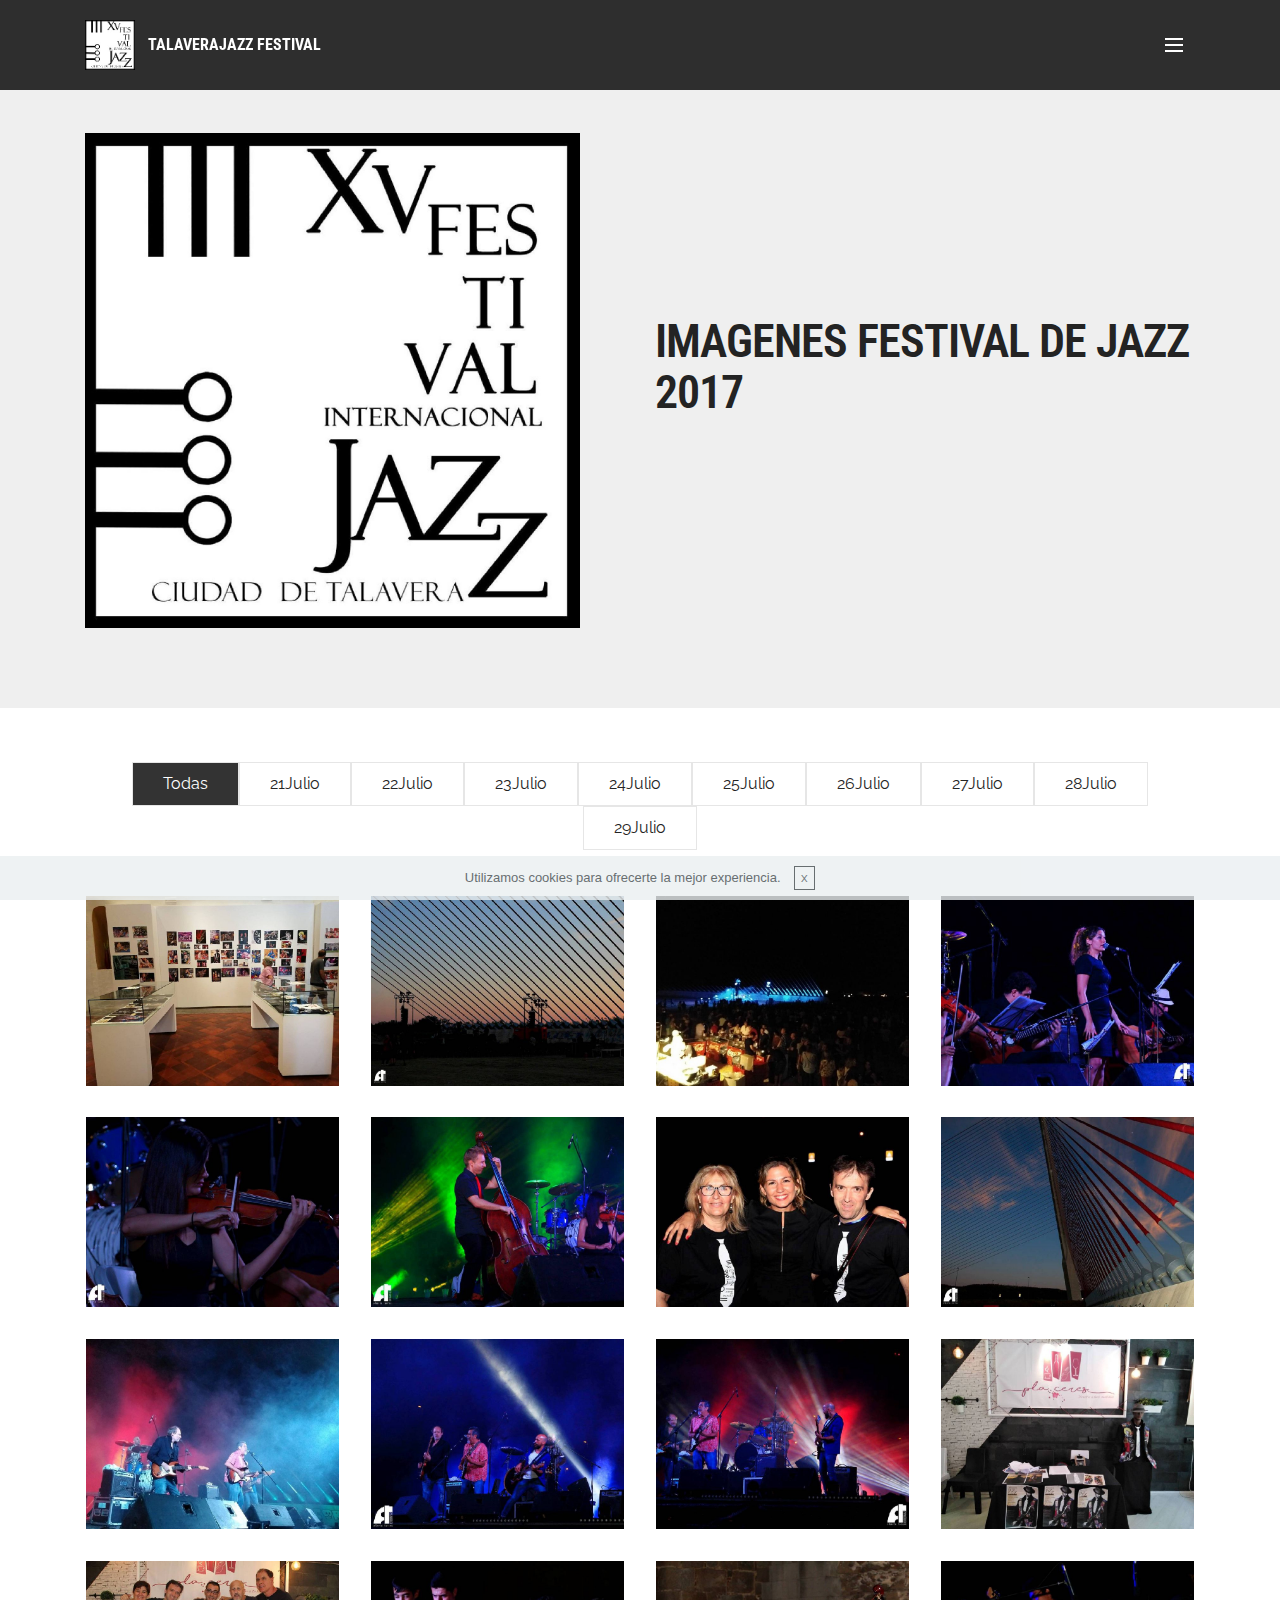
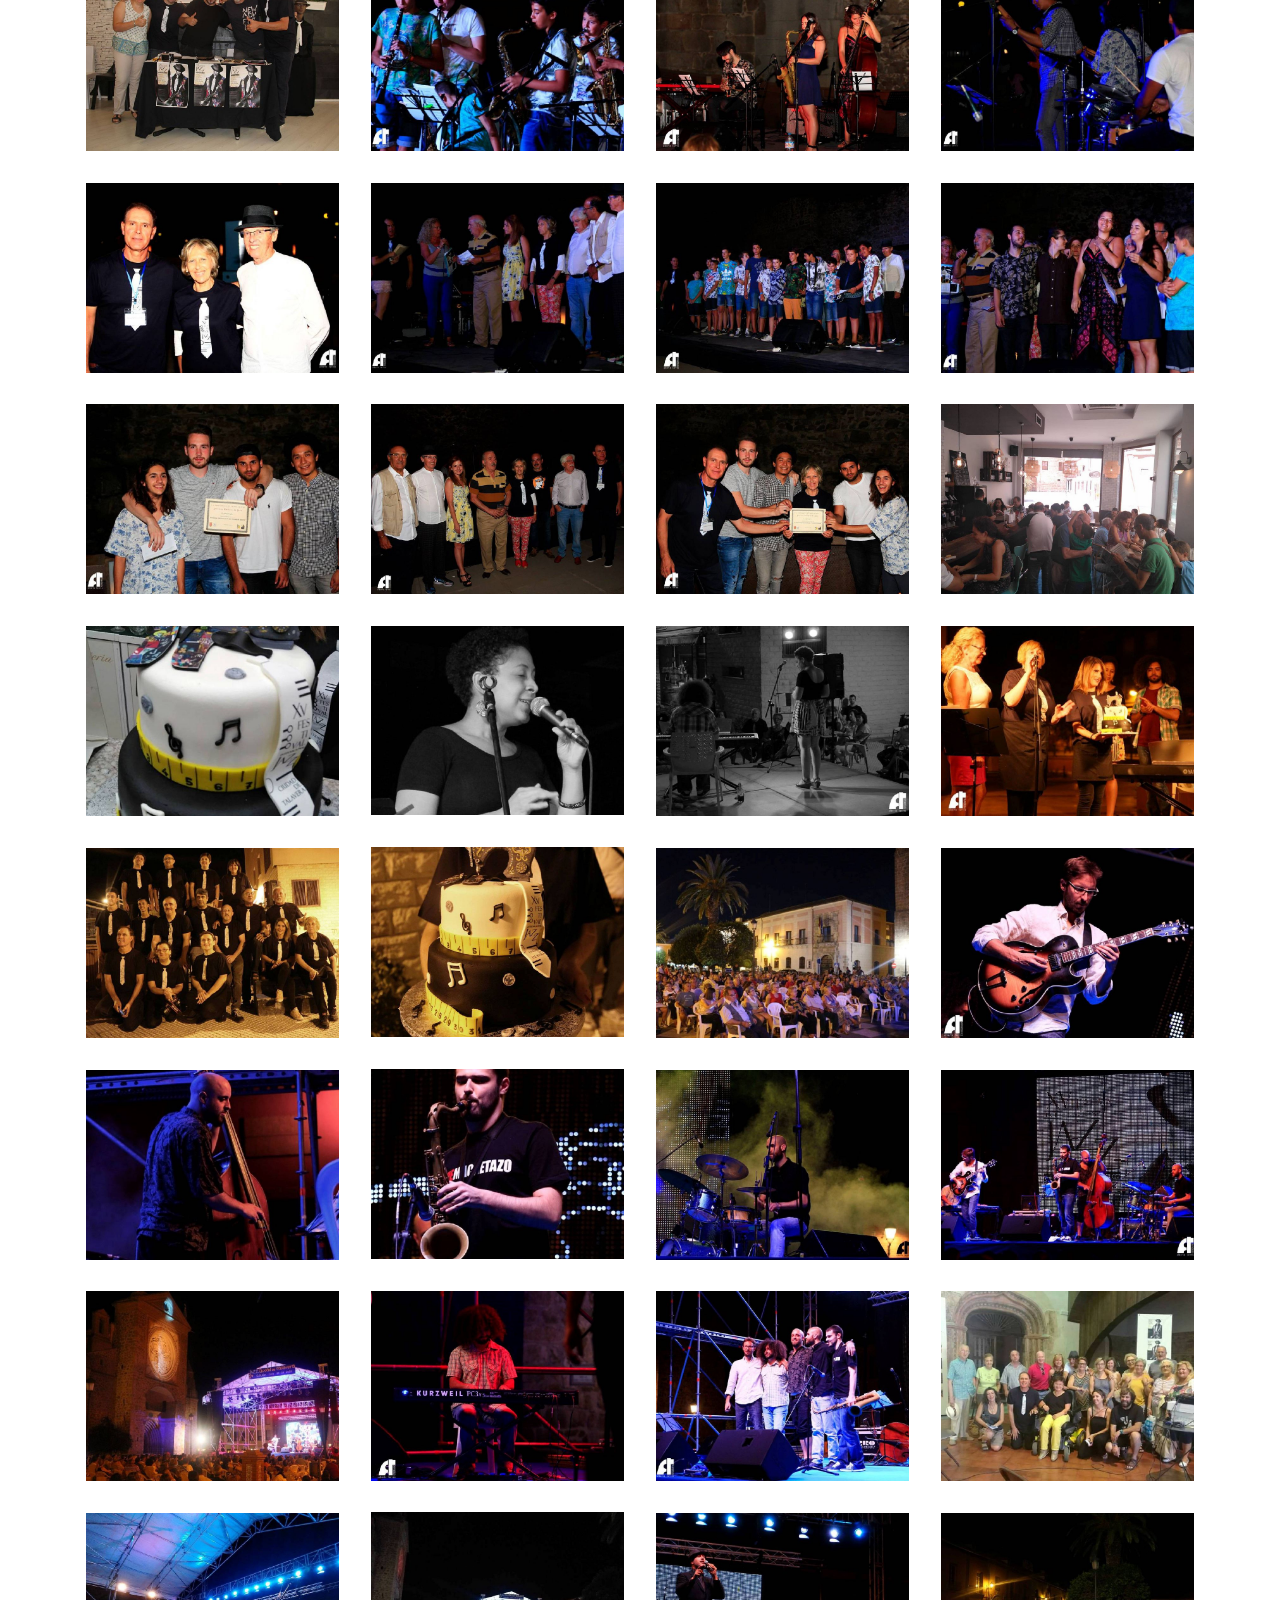
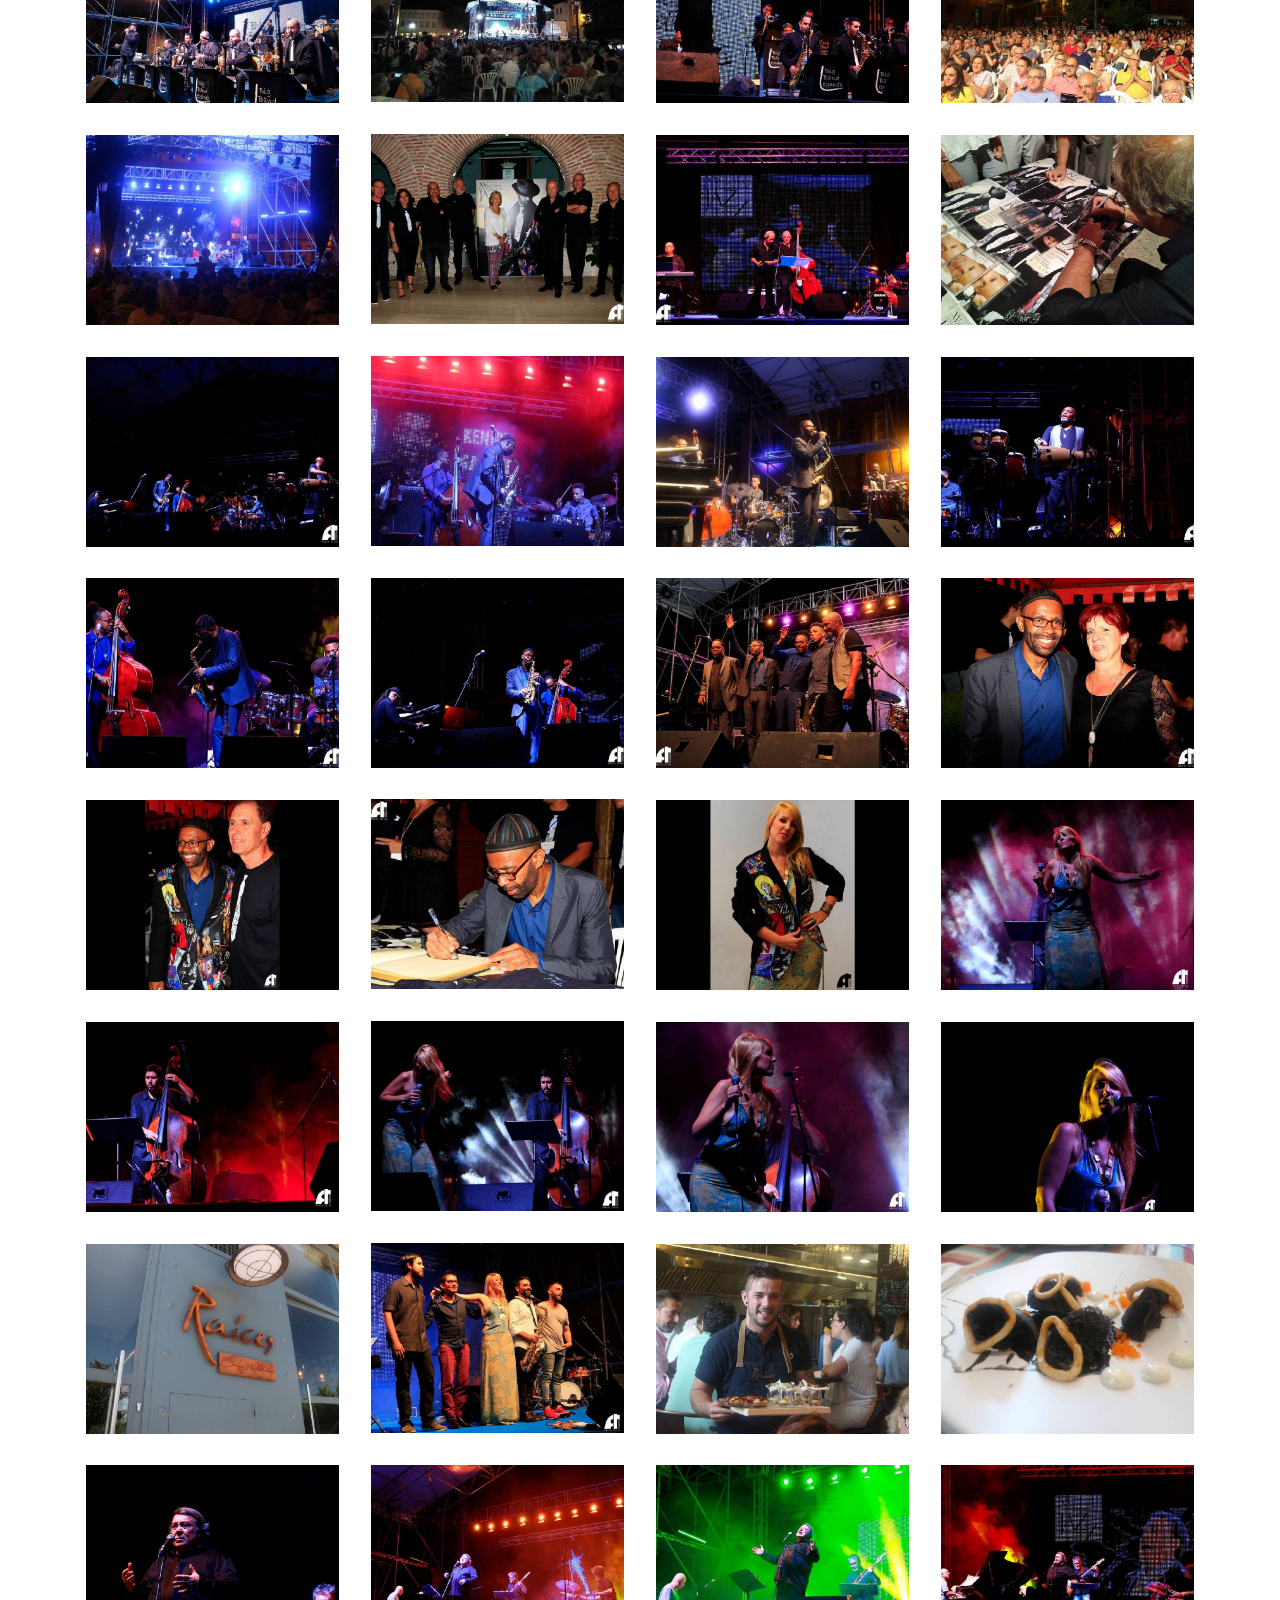
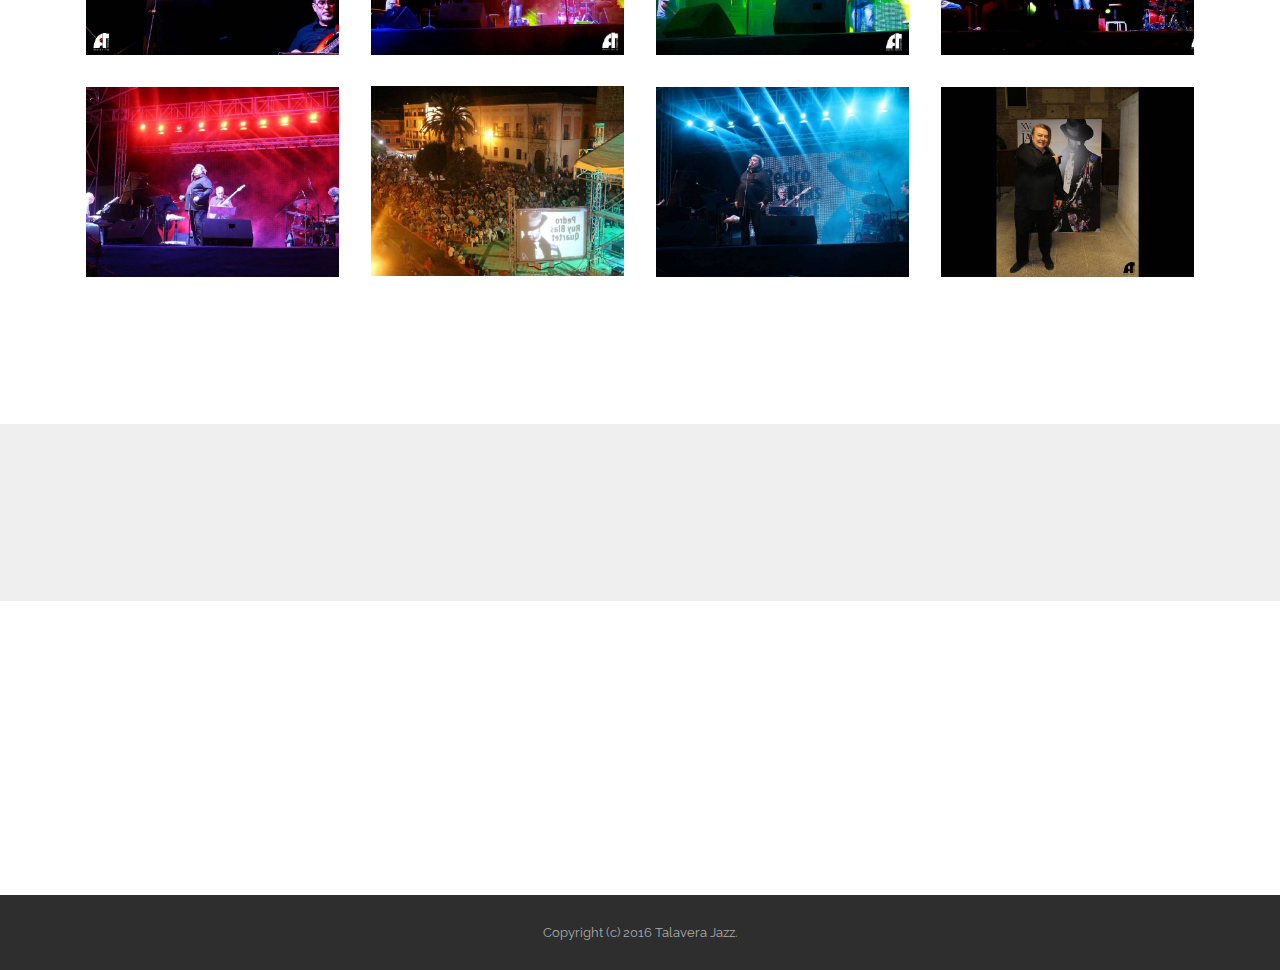
==== imagenes.html @ c3b04961 "create github pages" ====
<!DOCTYPE html>
<html >
<head>
  <!-- Site made with Mobirise Website Builder v4.5.2, https://mobirise.com -->
  <meta charset="UTF-8">
  <meta http-equiv="X-UA-Compatible" content="IE=edge">
  <meta name="generator" content="Mobirise v4.5.2, mobirise.com">
  <meta name="viewport" content="width=device-width, initial-scale=1, minimum-scale=1">
  <link rel="shortcut icon" href="assets/images/logo-1-128x128.jpg" type="image/x-icon">
  <meta name="description" content="Imagenes XV Festival Jazz Ciudad de Talavera edición 2017">
  <title>Imagenes XV Festival Jazz Ciudad de Talavera</title>
  <link rel="stylesheet" href="https://fonts.googleapis.com/css?family=Montserrat:400,700">
  <link rel="stylesheet" href="https://fonts.googleapis.com/css?family=Raleway:100,100i,200,200i,300,300i,400,400i,500,500i,600,600i,700,700i,800,800i,900,900i">
  <link rel="stylesheet" href="assets/bootstrap-material-design-font/css/material.css">
  <link rel="stylesheet" href="https://fonts.googleapis.com/css?family=Lora:400,700,400italic,700italic&subset=latin">
  <link rel="stylesheet" href="assets/et-line-font-plugin/style.css">
  <link rel="stylesheet" href="assets/tether/tether.min.css">
  <link rel="stylesheet" href="assets/bootstrap/css/bootstrap.min.css">
  <link rel="stylesheet" href="assets/socicon/css/styles.css">
  <link rel="stylesheet" href="assets/dropdown/css/style.css">
  <link rel="stylesheet" href="assets/animate.css/animate.min.css">
  <link rel="stylesheet" href="assets/theme/css/style.css">
  <link rel="stylesheet" href="assets/mobirise-gallery/style.css">
  <link rel="stylesheet" href="assets/mobirise/css/mbr-additional.css" type="text/css">
  
  
  
</head>
<body>

<!-- Google Analytics -->
<script>
  (function(i,s,o,g,r,a,m){i['GoogleAnalyticsObject']=r;i[r]=i[r]||function(){
  (i[r].q=i[r].q||[]).push(arguments)},i[r].l=1*new Date();a=s.createElement(o),
  m=s.getElementsByTagName(o)[0];a.async=1;a.src=g;m.parentNode.insertBefore(a,m)
  })(window,document,'script','https://www.google-analytics.com/analytics.js','ga');

  ga('create', 'UA-103065297-1', 'auto');
  ga('send', 'pageview');

</script>
<!-- /Google Analytics -->


<section id="menu-30" data-rv-view="1049">

    <nav class="navbar navbar-dropdown transparent navbar-fixed-top bg-color">
        <div class="container">

            <div class="mbr-table">
                <div class="mbr-table-cell">

                    <div class="navbar-brand">
                        <a href="https://talaverajazz.github.io/talaverajazzfestival/" class="navbar-logo"><img src="assets/images/logo-1-128x128.jpg" alt="Mobirise"></a>
                        <a class="navbar-caption" href="https://talaverajazz.github.io/xvfestival/">TALAVERAJAZZ FESTIVAL</a>
                    </div>

                </div>
                <div class="mbr-table-cell">

                    <button class="navbar-toggler pull-xs-right" type="button" data-toggle="collapse" data-target="#exCollapsingNavbar">
                        <div class="hamburger-icon"></div>
                    </button>

                    <ul class="nav-dropdown collapse pull-xs-right nav navbar-nav navbar-toggleable-xl" id="exCollapsingNavbar"><li class="nav-item"><a class="nav-link link" href="index.html#header3-1m" aria-expanded="false">INAUGURACIÓN</a></li><li class="nav-item"><a class="nav-link link" href="index.html#msg-box5-53" aria-expanded="false">V CERTAMEN JOVENES</a></li><li class="nav-item"><a class="nav-link link" href="index.html#header3-1f" aria-expanded="false">PLAZA DEL PAN</a></li><li class="nav-item"><a class="nav-link link" href="index.html#header3-1t" aria-expanded="false">JAZZ EN LA MAÑANA</a></li><li class="nav-item"><a class="nav-link link" href="index.html#header3-1p" aria-expanded="false">JAZZ DE MEDIANOCHE</a></li><li class="nav-item"><a class="nav-link link" href="index.html#testimonials2-3u" aria-expanded="false">CERTAMEN FOTOGRAFÍAS</a></li><li class="nav-item"><a class="nav-link link" href="index.html#social-buttons2-4r" aria-expanded="false">SIGUENOS</a></li><li class="nav-item"><a class="nav-link link" href="imagenes.html" aria-expanded="false">IMAGENES</a></li><li class="nav-item"><a class="nav-link link" href="index.html#msg-box3-16" aria-expanded="false"></a></li></ul>
                    <button hidden="" class="navbar-toggler navbar-close" type="button" data-toggle="collapse" data-target="#exCollapsingNavbar">
                        <div class="close-icon"></div>
                    </button>

                </div>
            </div>

        </div>
    </nav>

</section>

<section class="engine"><a href="https://mobirise.co">Mobirise</a></section><section class="mbr-info mbr-section mbr-section-md-padding mbr-after-navbar" id="msg-box2-3s" data-rv-view="1043" style="background-color: rgb(46, 46, 46); padding-top: 90px; padding-bottom: 0px;">

    
    <div class="container">
        <div class="row">

            

            <div class="mbr-table-md-up">
              <div class="mbr-table-cell mbr-right-padding-md-up col-md-8 text-xs-center text-md-left">
                  
                  
              </div>
              <div class="mbr-table-cell col-md-4">
                  
              </div>
            </div>

        </div>
    </div>
</section>

<section class="mbr-section" id="msg-box5-3r" data-rv-view="1046" style="background-color: rgb(239, 239, 239); padding-top: 40px; padding-bottom: 80px;">

    
    <div class="container">
        <div class="row">
            <div class="mbr-table-md-up">

              <div class="mbr-table-cell mbr-right-padding-md-up mbr-valign-top col-md-7 image-size" style="width: 50%;">
                  <div class="mbr-figure"><img src="assets/images/logo-1400x1400.jpg"></div>
              </div>

              


              <div class="mbr-table-cell col-md-5 text-xs-center text-md-left content-size">
                  <h3 class="mbr-section-title display-2">IMAGENES FESTIVAL DE JAZZ 2017</h3>
                  

                  
              </div>


              

            </div>
        </div>
    </div>

</section>

<section class="mbr-gallery mbr-section mbr-section-nopadding mbr-slider-carousel" data-filter="true" id="gallery2-3o" data-rv-view="1051" style="background-color: rgb(255, 255, 255); padding-top: 1.5rem; padding-bottom: 1.5rem;">
    <!-- Filter -->
    <div class="mbr-gallery-filter container gallery-filter-active">
        <ul>
            <li class="mbr-gallery-filter-all active">Todas</li>
        </ul>
    </div>

    <!-- Gallery -->
    <div class="mbr-gallery-row container">
        <div class=" mbr-gallery-layout-default">
            <div>
                <div>
                    <div class="mbr-gallery-item mbr-gallery-item__mobirise3 mbr-gallery-item--p1" data-video-url="false" data-tags="21Julio">
                        <div href="#lb-gallery2-3o" data-slide-to="0" data-toggle="modal">
                            
                            

                            <img src="assets/images/21-2-2000x1500-800x600.jpg">
                            
                            <span class="icon-focus"></span>
                            
                        </div>
                    </div><div class="mbr-gallery-item mbr-gallery-item__mobirise3 mbr-gallery-item--p1" data-video-url="false" data-tags="21Julio">
                        <div href="#lb-gallery2-3o" data-slide-to="1" data-toggle="modal">
                            
                            

                            <img src="assets/images/21-3-2000x1500-800x600.jpg">
                            
                            <span class="icon-focus"></span>
                            
                        </div>
                    </div><div class="mbr-gallery-item mbr-gallery-item__mobirise3 mbr-gallery-item--p1" data-video-url="false" data-tags="21Julio">
                        <div href="#lb-gallery2-3o" data-slide-to="2" data-toggle="modal">
                            
                            

                            <img src="assets/images/21-1-2000x1500-800x600.jpg">
                            
                            <span class="icon-focus"></span>
                            
                        </div>
                    </div><div class="mbr-gallery-item mbr-gallery-item__mobirise3 mbr-gallery-item--p1" data-video-url="false" data-tags="21Julio">
                        <div href="#lb-gallery2-3o" data-slide-to="3" data-toggle="modal">
                            
                            

                            <img src="assets/images/21-4-2000x1500-800x600.jpg">
                            
                            <span class="icon-focus"></span>
                            
                        </div>
                    </div><div class="mbr-gallery-item mbr-gallery-item__mobirise3 mbr-gallery-item--p1" data-video-url="false" data-tags="21Julio">
                        <div href="#lb-gallery2-3o" data-slide-to="4" data-toggle="modal">
                            
                            

                            <img src="assets/images/21-5-2000x1500-800x600.jpg">
                            
                            <span class="icon-focus"></span>
                            
                        </div>
                    </div><div class="mbr-gallery-item mbr-gallery-item__mobirise3 mbr-gallery-item--p1" data-video-url="false" data-tags="21Julio">
                        <div href="#lb-gallery2-3o" data-slide-to="5" data-toggle="modal">
                            
                            

                            <img src="assets/images/21-6-2000x1500-800x600.jpg">
                            
                            <span class="icon-focus"></span>
                            
                        </div>
                    </div><div class="mbr-gallery-item mbr-gallery-item__mobirise3 mbr-gallery-item--p1" data-video-url="false" data-tags="21Julio">
                        <div href="#lb-gallery2-3o" data-slide-to="6" data-toggle="modal">
                            
                            

                            <img src="assets/images/21-7-2000x1500-800x600.jpg">
                            
                            <span class="icon-focus"></span>
                            
                        </div>
                    </div><div class="mbr-gallery-item mbr-gallery-item__mobirise3 mbr-gallery-item--p1" data-video-url="false" data-tags="21Julio">
                        <div href="#lb-gallery2-3o" data-slide-to="7" data-toggle="modal">
                            
                            

                            <img src="assets/images/21-8-2000x1500-800x600.jpg">
                            
                            <span class="icon-focus"></span>
                            
                        </div>
                    </div><div class="mbr-gallery-item mbr-gallery-item__mobirise3 mbr-gallery-item--p1" data-video-url="false" data-tags="21Julio">
                        <div href="#lb-gallery2-3o" data-slide-to="8" data-toggle="modal">
                            
                            

                            <img src="assets/images/21-9-2000x1500-800x600.jpg">
                            
                            <span class="icon-focus"></span>
                            
                        </div>
                    </div><div class="mbr-gallery-item mbr-gallery-item__mobirise3 mbr-gallery-item--p1" data-video-url="false" data-tags="21Julio">
                        <div href="#lb-gallery2-3o" data-slide-to="9" data-toggle="modal">
                            
                            

                            <img src="assets/images/21-10-2000x1500-800x600.jpg">
                            
                            <span class="icon-focus"></span>
                            
                        </div>
                    </div><div class="mbr-gallery-item mbr-gallery-item__mobirise3 mbr-gallery-item--p1" data-video-url="false" data-tags="21Julio">
                        <div href="#lb-gallery2-3o" data-slide-to="10" data-toggle="modal">
                            
                            

                            <img src="assets/images/21-11-2000x1500-800x600.jpg">
                            
                            <span class="icon-focus"></span>
                            
                        </div>
                    </div><div class="mbr-gallery-item mbr-gallery-item__mobirise3 mbr-gallery-item--p1" data-video-url="false" data-tags="22Julio">
                        <div href="#lb-gallery2-3o" data-slide-to="11" data-toggle="modal">
                            
                            

                            <img src="assets/images/22-2000x1500-800x600.jpg">
                            
                            <span class="icon-focus"></span>
                            
                        </div>
                    </div><div class="mbr-gallery-item mbr-gallery-item__mobirise3 mbr-gallery-item--p1" data-video-url="false" data-tags="22Julio">
                        <div href="#lb-gallery2-3o" data-slide-to="12" data-toggle="modal">
                            
                            

                            <img src="assets/images/22-1-2000x1500-800x600.jpg">
                            
                            <span class="icon-focus"></span>
                            
                        </div>
                    </div><div class="mbr-gallery-item mbr-gallery-item__mobirise3 mbr-gallery-item--p1" data-video-url="false" data-tags="22Julio">
                        <div href="#lb-gallery2-3o" data-slide-to="13" data-toggle="modal">
                            
                            

                            <img src="assets/images/22-2-2000x1500-800x600.jpg">
                            
                            <span class="icon-focus"></span>
                            
                        </div>
                    </div><div class="mbr-gallery-item mbr-gallery-item__mobirise3 mbr-gallery-item--p1" data-video-url="false" data-tags="22Julio">
                        <div href="#lb-gallery2-3o" data-slide-to="14" data-toggle="modal">
                            
                            

                            <img src="assets/images/22-3-2000x1500-800x600.jpg">
                            
                            <span class="icon-focus"></span>
                            
                        </div>
                    </div><div class="mbr-gallery-item mbr-gallery-item__mobirise3 mbr-gallery-item--p1" data-video-url="false" data-tags="22Julio">
                        <div href="#lb-gallery2-3o" data-slide-to="15" data-toggle="modal">
                            
                            

                            <img src="assets/images/22-4-2000x1500-800x600.jpg">
                            
                            <span class="icon-focus"></span>
                            
                        </div>
                    </div><div class="mbr-gallery-item mbr-gallery-item__mobirise3 mbr-gallery-item--p1" data-video-url="false" data-tags="22Julio">
                        <div href="#lb-gallery2-3o" data-slide-to="16" data-toggle="modal">
                            
                            

                            <img src="assets/images/22-5-2000x1500-800x600.jpg">
                            
                            <span class="icon-focus"></span>
                            
                        </div>
                    </div><div class="mbr-gallery-item mbr-gallery-item__mobirise3 mbr-gallery-item--p1" data-video-url="false" data-tags="22Julio">
                        <div href="#lb-gallery2-3o" data-slide-to="17" data-toggle="modal">
                            
                            

                            <img src="assets/images/22-6-2000x1500-800x600.jpg">
                            
                            <span class="icon-focus"></span>
                            
                        </div>
                    </div><div class="mbr-gallery-item mbr-gallery-item__mobirise3 mbr-gallery-item--p1" data-video-url="false" data-tags="22Julio">
                        <div href="#lb-gallery2-3o" data-slide-to="18" data-toggle="modal">
                            
                            

                            <img src="assets/images/22-7-2000x1500-800x600.jpg">
                            
                            <span class="icon-focus"></span>
                            
                        </div>
                    </div><div class="mbr-gallery-item mbr-gallery-item__mobirise3 mbr-gallery-item--p1" data-video-url="false" data-tags="22Julio">
                        <div href="#lb-gallery2-3o" data-slide-to="19" data-toggle="modal">
                            
                            

                            <img src="assets/images/22-8-2000x1500-800x600.jpg">
                            
                            <span class="icon-focus"></span>
                            
                        </div>
                    </div><div class="mbr-gallery-item mbr-gallery-item__mobirise3 mbr-gallery-item--p1" data-video-url="false" data-tags="22Julio">
                        <div href="#lb-gallery2-3o" data-slide-to="20" data-toggle="modal">
                            
                            

                            <img src="assets/images/22-9-2000x1500-800x600.jpg">
                            
                            <span class="icon-focus"></span>
                            
                        </div>
                    </div><div class="mbr-gallery-item mbr-gallery-item__mobirise3 mbr-gallery-item--p1" data-video-url="false" data-tags="22Julio">
                        <div href="#lb-gallery2-3o" data-slide-to="21" data-toggle="modal">
                            
                            

                            <img src="assets/images/22-10-2000x1500-800x600.jpg">
                            
                            <span class="icon-focus"></span>
                            
                        </div>
                    </div><div class="mbr-gallery-item mbr-gallery-item__mobirise3 mbr-gallery-item--p1" data-video-url="false" data-tags="22Julio">
                        <div href="#lb-gallery2-3o" data-slide-to="22" data-toggle="modal">
                            
                            

                            <img src="assets/images/22-11-2000x1500-800x600.jpg">
                            
                            <span class="icon-focus"></span>
                            
                        </div>
                    </div><div class="mbr-gallery-item mbr-gallery-item__mobirise3 mbr-gallery-item--p1" data-video-url="false" data-tags="23Julio">
                        <div href="#lb-gallery2-3o" data-slide-to="23" data-toggle="modal">
                            
                            

                            <img src="assets/images/23-2000x1500-800x600.jpg">
                            
                            <span class="icon-focus"></span>
                            
                        </div>
                    </div><div class="mbr-gallery-item mbr-gallery-item__mobirise3 mbr-gallery-item--p1" data-video-url="false" data-tags="23Julio">
                        <div href="#lb-gallery2-3o" data-slide-to="24" data-toggle="modal">
                            
                            

                            <img src="assets/images/23-1-2000x1500-800x600.jpg">
                            
                            <span class="icon-focus"></span>
                            
                        </div>
                    </div><div class="mbr-gallery-item mbr-gallery-item__mobirise3 mbr-gallery-item--p1" data-video-url="false" data-tags="23Julio">
                        <div href="#lb-gallery2-3o" data-slide-to="25" data-toggle="modal">
                            
                            

                            <img src="assets/images/23-2000x1495-800x598.jpg">
                            
                            <span class="icon-focus"></span>
                            
                        </div>
                    </div><div class="mbr-gallery-item mbr-gallery-item__mobirise3 mbr-gallery-item--p1" data-video-url="false" data-tags="23Julio">
                        <div href="#lb-gallery2-3o" data-slide-to="26" data-toggle="modal">
                            
                            

                            <img src="assets/images/23-2-2000x1500-800x600.jpg">
                            
                            <span class="icon-focus"></span>
                            
                        </div>
                    </div><div class="mbr-gallery-item mbr-gallery-item__mobirise3 mbr-gallery-item--p1" data-video-url="false" data-tags="23Julio">
                        <div href="#lb-gallery2-3o" data-slide-to="27" data-toggle="modal">
                            
                            

                            <img src="assets/images/23-3-2000x1500-800x600.jpg">
                            
                            <span class="icon-focus"></span>
                            
                        </div>
                    </div><div class="mbr-gallery-item mbr-gallery-item__mobirise3 mbr-gallery-item--p1" data-video-url="false" data-tags="23Julio">
                        <div href="#lb-gallery2-3o" data-slide-to="28" data-toggle="modal">
                            
                            

                            <img src="assets/images/23-4-2000x1500-800x600.jpg">
                            
                            <span class="icon-focus"></span>
                            
                        </div>
                    </div><div class="mbr-gallery-item mbr-gallery-item__mobirise3 mbr-gallery-item--p1" data-video-url="false" data-tags="23Julio">
                        <div href="#lb-gallery2-3o" data-slide-to="29" data-toggle="modal">
                            
                            

                            <img src="assets/images/23-5-2000x1500-800x600.jpg">
                            
                            <span class="icon-focus"></span>
                            
                        </div>
                    </div><div class="mbr-gallery-item mbr-gallery-item__mobirise3 mbr-gallery-item--p1" data-video-url="false" data-tags="24Julio">
                        <div href="#lb-gallery2-3o" data-slide-to="30" data-toggle="modal">
                            
                            

                            <img src="assets/images/24-2000x1500-800x600.jpg">
                            
                            <span class="icon-focus"></span>
                            
                        </div>
                    </div><div class="mbr-gallery-item mbr-gallery-item__mobirise3 mbr-gallery-item--p1" data-video-url="false" data-tags="24Julio">
                        <div href="#lb-gallery2-3o" data-slide-to="31" data-toggle="modal">
                            
                            

                            <img src="assets/images/24-1-2000x1500-800x600.jpg">
                            
                            <span class="icon-focus"></span>
                            
                        </div>
                    </div><div class="mbr-gallery-item mbr-gallery-item__mobirise3 mbr-gallery-item--p1" data-video-url="false" data-tags="24Julio">
                        <div href="#lb-gallery2-3o" data-slide-to="32" data-toggle="modal">
                            
                            

                            <img src="assets/images/24-2-2000x1500-800x600.jpg">
                            
                            <span class="icon-focus"></span>
                            
                        </div>
                    </div><div class="mbr-gallery-item mbr-gallery-item__mobirise3 mbr-gallery-item--p1" data-video-url="false" data-tags="24Julio">
                        <div href="#lb-gallery2-3o" data-slide-to="33" data-toggle="modal">
                            
                            

                            <img src="assets/images/24-3-2000x1500-800x600.jpg">
                            
                            <span class="icon-focus"></span>
                            
                        </div>
                    </div><div class="mbr-gallery-item mbr-gallery-item__mobirise3 mbr-gallery-item--p1" data-video-url="false" data-tags="24Julio">
                        <div href="#lb-gallery2-3o" data-slide-to="34" data-toggle="modal">
                            
                            

                            <img src="assets/images/24-4-2000x1500-800x600.jpg">
                            
                            <span class="icon-focus"></span>
                            
                        </div>
                    </div><div class="mbr-gallery-item mbr-gallery-item__mobirise3 mbr-gallery-item--p1" data-video-url="false" data-tags="24Julio">
                        <div href="#lb-gallery2-3o" data-slide-to="35" data-toggle="modal">
                            
                            

                            <img src="assets/images/24-5-2000x1500-800x600.jpg">
                            
                            <span class="icon-focus"></span>
                            
                        </div>
                    </div><div class="mbr-gallery-item mbr-gallery-item__mobirise3 mbr-gallery-item--p1" data-video-url="false" data-tags="24Julio">
                        <div href="#lb-gallery2-3o" data-slide-to="36" data-toggle="modal">
                            
                            

                            <img src="assets/images/24-6-2000x1500-800x600.jpg">
                            
                            <span class="icon-focus"></span>
                            
                        </div>
                    </div><div class="mbr-gallery-item mbr-gallery-item__mobirise3 mbr-gallery-item--p1" data-video-url="false" data-tags="24Julio">
                        <div href="#lb-gallery2-3o" data-slide-to="37" data-toggle="modal">
                            
                            

                            <img src="assets/images/24-7-2000x1500-800x600.jpg">
                            
                            <span class="icon-focus"></span>
                            
                        </div>
                    </div><div class="mbr-gallery-item mbr-gallery-item__mobirise3 mbr-gallery-item--p1" data-video-url="false" data-tags="24Julio">
                        <div href="#lb-gallery2-3o" data-slide-to="38" data-toggle="modal">
                            
                            

                            <img src="assets/images/24-8-2000x1500-800x600.jpg">
                            
                            <span class="icon-focus"></span>
                            
                        </div>
                    </div><div class="mbr-gallery-item mbr-gallery-item__mobirise3 mbr-gallery-item--p1" data-video-url="false" data-tags="25Julio">
                        <div href="#lb-gallery2-3o" data-slide-to="39" data-toggle="modal">
                            
                            

                            <img src="assets/images/25-2000x1500-800x600.jpg">
                            
                            <span class="icon-focus"></span>
                            
                        </div>
                    </div><div class="mbr-gallery-item mbr-gallery-item__mobirise3 mbr-gallery-item--p1" data-video-url="false" data-tags="25Julio">
                        <div href="#lb-gallery2-3o" data-slide-to="40" data-toggle="modal">
                            
                            

                            <img src="assets/images/25-1-2000x1500-800x600.jpg">
                            
                            <span class="icon-focus"></span>
                            
                        </div>
                    </div><div class="mbr-gallery-item mbr-gallery-item__mobirise3 mbr-gallery-item--p1" data-video-url="false" data-tags="25Julio">
                        <div href="#lb-gallery2-3o" data-slide-to="41" data-toggle="modal">
                            
                            

                            <img src="assets/images/25-2-2000x1500-800x600.jpg">
                            
                            <span class="icon-focus"></span>
                            
                        </div>
                    </div><div class="mbr-gallery-item mbr-gallery-item__mobirise3 mbr-gallery-item--p1" data-video-url="false" data-tags="25Julio">
                        <div href="#lb-gallery2-3o" data-slide-to="42" data-toggle="modal">
                            
                            

                            <img src="assets/images/25-3-2000x1500-800x600.jpg">
                            
                            <span class="icon-focus"></span>
                            
                        </div>
                    </div><div class="mbr-gallery-item mbr-gallery-item__mobirise3 mbr-gallery-item--p1" data-video-url="false" data-tags="25Julio">
                        <div href="#lb-gallery2-3o" data-slide-to="43" data-toggle="modal">
                            
                            

                            <img src="assets/images/25-4-2000x1500-800x600.jpg">
                            
                            <span class="icon-focus"></span>
                            
                        </div>
                    </div><div class="mbr-gallery-item mbr-gallery-item__mobirise3 mbr-gallery-item--p1" data-video-url="false" data-tags="26Julio">
                        <div href="#lb-gallery2-3o" data-slide-to="44" data-toggle="modal">
                            
                            

                            <img src="assets/images/26-2000x1500-800x600.jpg">
                            
                            <span class="icon-focus"></span>
                            
                        </div>
                    </div><div class="mbr-gallery-item mbr-gallery-item__mobirise3 mbr-gallery-item--p1" data-video-url="false" data-tags="26Julio">
                        <div href="#lb-gallery2-3o" data-slide-to="45" data-toggle="modal">
                            
                            

                            <img src="assets/images/26-1-2000x1500-800x600.jpg">
                            
                            <span class="icon-focus"></span>
                            
                        </div>
                    </div><div class="mbr-gallery-item mbr-gallery-item__mobirise3 mbr-gallery-item--p1" data-video-url="false" data-tags="26Julio">
                        <div href="#lb-gallery2-3o" data-slide-to="46" data-toggle="modal">
                            
                            

                            <img src="assets/images/26-2-2000x1500-800x600.jpg">
                            
                            <span class="icon-focus"></span>
                            
                        </div>
                    </div><div class="mbr-gallery-item mbr-gallery-item__mobirise3 mbr-gallery-item--p1" data-video-url="false" data-tags="26Julio">
                        <div href="#lb-gallery2-3o" data-slide-to="47" data-toggle="modal">
                            
                            

                            <img src="assets/images/26-3-2000x1500-800x600.jpg">
                            
                            <span class="icon-focus"></span>
                            
                        </div>
                    </div><div class="mbr-gallery-item mbr-gallery-item__mobirise3 mbr-gallery-item--p1" data-video-url="false" data-tags="27Julio">
                        <div href="#lb-gallery2-3o" data-slide-to="48" data-toggle="modal">
                            
                            

                            <img src="assets/images/27-2000x1500-800x600.jpg">
                            
                            <span class="icon-focus"></span>
                            
                        </div>
                    </div><div class="mbr-gallery-item mbr-gallery-item__mobirise3 mbr-gallery-item--p1" data-video-url="false" data-tags="27Julio">
                        <div href="#lb-gallery2-3o" data-slide-to="49" data-toggle="modal">
                            
                            

                            <img src="assets/images/27-1-2000x1500-800x600.jpg">
                            
                            <span class="icon-focus"></span>
                            
                        </div>
                    </div><div class="mbr-gallery-item mbr-gallery-item__mobirise3 mbr-gallery-item--p1" data-video-url="false" data-tags="27Julio">
                        <div href="#lb-gallery2-3o" data-slide-to="50" data-toggle="modal">
                            
                            

                            <img src="assets/images/27-2-2000x1500-800x600.jpg">
                            
                            <span class="icon-focus"></span>
                            
                        </div>
                    </div><div class="mbr-gallery-item mbr-gallery-item__mobirise3 mbr-gallery-item--p1" data-video-url="false" data-tags="27Julio">
                        <div href="#lb-gallery2-3o" data-slide-to="51" data-toggle="modal">
                            
                            

                            <img src="assets/images/27-3-2000x1500-800x600.jpg">
                            
                            <span class="icon-focus"></span>
                            
                        </div>
                    </div><div class="mbr-gallery-item mbr-gallery-item__mobirise3 mbr-gallery-item--p1" data-video-url="false" data-tags="27Julio">
                        <div href="#lb-gallery2-3o" data-slide-to="52" data-toggle="modal">
                            
                            

                            <img src="assets/images/27-4-2000x1500-800x600.jpg">
                            
                            <span class="icon-focus"></span>
                            
                        </div>
                    </div><div class="mbr-gallery-item mbr-gallery-item__mobirise3 mbr-gallery-item--p1" data-video-url="false" data-tags="27Julio">
                        <div href="#lb-gallery2-3o" data-slide-to="53" data-toggle="modal">
                            
                            

                            <img src="assets/images/27-5-2000x1500-800x600.jpg">
                            
                            <span class="icon-focus"></span>
                            
                        </div>
                    </div><div class="mbr-gallery-item mbr-gallery-item__mobirise3 mbr-gallery-item--p1" data-video-url="false" data-tags="27Julio">
                        <div href="#lb-gallery2-3o" data-slide-to="54" data-toggle="modal">
                            
                            

                            <img src="assets/images/27-6-2000x1500-800x600.jpg">
                            
                            <span class="icon-focus"></span>
                            
                        </div>
                    </div><div class="mbr-gallery-item mbr-gallery-item__mobirise3 mbr-gallery-item--p1" data-video-url="false" data-tags="27Julio">
                        <div href="#lb-gallery2-3o" data-slide-to="55" data-toggle="modal">
                            
                            

                            <img src="assets/images/27-7-2000x1500-800x600.jpg">
                            
                            <span class="icon-focus"></span>
                            
                        </div>
                    </div><div class="mbr-gallery-item mbr-gallery-item__mobirise3 mbr-gallery-item--p1" data-video-url="false" data-tags="27Julio">
                        <div href="#lb-gallery2-3o" data-slide-to="56" data-toggle="modal">
                            
                            

                            <img src="assets/images/27-8-2000x1500-800x600.jpg">
                            
                            <span class="icon-focus"></span>
                            
                        </div>
                    </div><div class="mbr-gallery-item mbr-gallery-item__mobirise3 mbr-gallery-item--p1" data-video-url="false" data-tags="27Julio">
                        <div href="#lb-gallery2-3o" data-slide-to="57" data-toggle="modal">
                            
                            

                            <img src="assets/images/27-9-2000x1500-800x600.jpg">
                            
                            <span class="icon-focus"></span>
                            
                        </div>
                    </div><div class="mbr-gallery-item mbr-gallery-item__mobirise3 mbr-gallery-item--p1" data-video-url="false" data-tags="28Julio">
                        <div href="#lb-gallery2-3o" data-slide-to="58" data-toggle="modal">
                            
                            

                            <img src="assets/images/28-2000x1500-800x600.jpg">
                            
                            <span class="icon-focus"></span>
                            
                        </div>
                    </div><div class="mbr-gallery-item mbr-gallery-item__mobirise3 mbr-gallery-item--p1" data-video-url="false" data-tags="28Julio">
                        <div href="#lb-gallery2-3o" data-slide-to="59" data-toggle="modal">
                            
                            

                            <img src="assets/images/28-1-2000x1500-800x600.jpg">
                            
                            <span class="icon-focus"></span>
                            
                        </div>
                    </div><div class="mbr-gallery-item mbr-gallery-item__mobirise3 mbr-gallery-item--p1" data-video-url="false" data-tags="28Julio">
                        <div href="#lb-gallery2-3o" data-slide-to="60" data-toggle="modal">
                            
                            

                            <img src="assets/images/28-2-2000x1500-800x600.jpg">
                            
                            <span class="icon-focus"></span>
                            
                        </div>
                    </div><div class="mbr-gallery-item mbr-gallery-item__mobirise3 mbr-gallery-item--p1" data-video-url="false" data-tags="28Julio">
                        <div href="#lb-gallery2-3o" data-slide-to="61" data-toggle="modal">
                            
                            

                            <img src="assets/images/28-3-2000x1500-800x600.jpg">
                            
                            <span class="icon-focus"></span>
                            
                        </div>
                    </div><div class="mbr-gallery-item mbr-gallery-item__mobirise3 mbr-gallery-item--p1" data-video-url="false" data-tags="28Julio">
                        <div href="#lb-gallery2-3o" data-slide-to="62" data-toggle="modal">
                            
                            

                            <img src="assets/images/28-4-2000x1500-800x600.jpg">
                            
                            <span class="icon-focus"></span>
                            
                        </div>
                    </div><div class="mbr-gallery-item mbr-gallery-item__mobirise3 mbr-gallery-item--p1" data-video-url="false" data-tags="28Julio">
                        <div href="#lb-gallery2-3o" data-slide-to="63" data-toggle="modal">
                            
                            

                            <img src="assets/images/28-5-2000x1500-800x600.jpg">
                            
                            <span class="icon-focus"></span>
                            
                        </div>
                    </div><div class="mbr-gallery-item mbr-gallery-item__mobirise3 mbr-gallery-item--p1" data-video-url="false" data-tags="28Julio">
                        <div href="#lb-gallery2-3o" data-slide-to="64" data-toggle="modal">
                            
                            

                            <img src="assets/images/28-6-2000x1500-800x600.jpg">
                            
                            <span class="icon-focus"></span>
                            
                        </div>
                    </div><div class="mbr-gallery-item mbr-gallery-item__mobirise3 mbr-gallery-item--p1" data-video-url="false" data-tags="28Julio">
                        <div href="#lb-gallery2-3o" data-slide-to="65" data-toggle="modal">
                            
                            

                            <img src="assets/images/28-7-2000x1500-800x600.jpg">
                            
                            <span class="icon-focus"></span>
                            
                        </div>
                    </div><div class="mbr-gallery-item mbr-gallery-item__mobirise3 mbr-gallery-item--p1" data-video-url="false" data-tags="28Julio">
                        <div href="#lb-gallery2-3o" data-slide-to="66" data-toggle="modal">
                            
                            

                            <img src="assets/images/28-8-2000x1500-800x600.jpg">
                            
                            <span class="icon-focus"></span>
                            
                        </div>
                    </div><div class="mbr-gallery-item mbr-gallery-item__mobirise3 mbr-gallery-item--p1" data-video-url="false" data-tags="28Julio">
                        <div href="#lb-gallery2-3o" data-slide-to="67" data-toggle="modal">
                            
                            

                            <img src="assets/images/28-9-2000x1500-800x600.jpg">
                            
                            <span class="icon-focus"></span>
                            
                        </div>
                    </div><div class="mbr-gallery-item mbr-gallery-item__mobirise3 mbr-gallery-item--p1" data-video-url="false" data-tags="29Julio">
                        <div href="#lb-gallery2-3o" data-slide-to="68" data-toggle="modal">
                            
                            

                            <img src="assets/images/29-2000x1500-800x600.jpg">
                            
                            <span class="icon-focus"></span>
                            
                        </div>
                    </div><div class="mbr-gallery-item mbr-gallery-item__mobirise3 mbr-gallery-item--p1" data-video-url="false" data-tags="29Julio">
                        <div href="#lb-gallery2-3o" data-slide-to="69" data-toggle="modal">
                            
                            

                            <img src="assets/images/29-1-2000x1500-800x600.jpg">
                            
                            <span class="icon-focus"></span>
                            
                        </div>
                    </div><div class="mbr-gallery-item mbr-gallery-item__mobirise3 mbr-gallery-item--p1" data-video-url="false" data-tags="29Julio">
                        <div href="#lb-gallery2-3o" data-slide-to="70" data-toggle="modal">
                            
                            

                            <img src="assets/images/29-2-2000x1500-800x600.jpg">
                            
                            <span class="icon-focus"></span>
                            
                        </div>
                    </div><div class="mbr-gallery-item mbr-gallery-item__mobirise3 mbr-gallery-item--p1" data-video-url="false" data-tags="29Julio">
                        <div href="#lb-gallery2-3o" data-slide-to="71" data-toggle="modal">
                            
                            

                            <img src="assets/images/29-3-2000x1500-800x600.jpg">
                            
                            <span class="icon-focus"></span>
                            
                        </div>
                    </div><div class="mbr-gallery-item mbr-gallery-item__mobirise3 mbr-gallery-item--p1" data-video-url="false" data-tags="29Julio">
                        <div href="#lb-gallery2-3o" data-slide-to="72" data-toggle="modal">
                            
                            

                            <img src="assets/images/29-4-2000x1500-800x600.jpg">
                            
                            <span class="icon-focus"></span>
                            
                        </div>
                    </div><div class="mbr-gallery-item mbr-gallery-item__mobirise3 mbr-gallery-item--p1" data-video-url="false" data-tags="29Julio">
                        <div href="#lb-gallery2-3o" data-slide-to="73" data-toggle="modal">
                            
                            

                            <img src="assets/images/29-5-2000x1500-800x600.jpg">
                            
                            <span class="icon-focus"></span>
                            
                        </div>
                    </div><div class="mbr-gallery-item mbr-gallery-item__mobirise3 mbr-gallery-item--p1" data-video-url="false" data-tags="29Julio">
                        <div href="#lb-gallery2-3o" data-slide-to="74" data-toggle="modal">
                            
                            

                            <img src="assets/images/29-6-2000x1500-800x600.jpg">
                            
                            <span class="icon-focus"></span>
                            
                        </div>
                    </div><div class="mbr-gallery-item mbr-gallery-item__mobirise3 mbr-gallery-item--p1" data-video-url="false" data-tags="29Julio">
                        <div href="#lb-gallery2-3o" data-slide-to="75" data-toggle="modal">
                            
                            

                            <img src="assets/images/29-7-2000x1500-800x600.jpg">
                            
                            <span class="icon-focus"></span>
                            
                        </div>
                    </div>
                </div>
            </div>
            <div class="clearfix"></div>
        </div>
    </div>

    <!-- Lightbox -->
    <div data-app-prevent-settings="" class="mbr-slider modal fade carousel slide" tabindex="-1" data-keyboard="true" data-interval="false" id="lb-gallery2-3o">
        <div class="modal-dialog">
            <div class="modal-content">
                <div class="modal-body">
                    
                    <div class="carousel-inner">
                        <div class="carousel-item">
                            <img src="assets/images/21-2-2000x1500.jpg">
                        </div><div class="carousel-item">
                            <img src="assets/images/21-3-2000x1500.jpg">
                        </div><div class="carousel-item">
                            <img src="assets/images/21-1-2000x1500.jpg">
                        </div><div class="carousel-item">
                            <img src="assets/images/21-4-2000x1500.jpg">
                        </div><div class="carousel-item">
                            <img src="assets/images/21-5-2000x1500.jpg">
                        </div><div class="carousel-item">
                            <img src="assets/images/21-6-2000x1500.jpg">
                        </div><div class="carousel-item">
                            <img src="assets/images/21-7-2000x1500.jpg">
                        </div><div class="carousel-item">
                            <img src="assets/images/21-8-2000x1500.jpg">
                        </div><div class="carousel-item">
                            <img src="assets/images/21-9-2000x1500.jpg">
                        </div><div class="carousel-item">
                            <img src="assets/images/21-10-2000x1500.jpg">
                        </div><div class="carousel-item">
                            <img src="assets/images/21-11-2000x1500.jpg">
                        </div><div class="carousel-item">
                            <img src="assets/images/22-2000x1500.jpg">
                        </div><div class="carousel-item">
                            <img src="assets/images/22-1-2000x1500.jpg">
                        </div><div class="carousel-item">
                            <img src="assets/images/22-2-2000x1500.jpg">
                        </div><div class="carousel-item">
                            <img src="assets/images/22-3-2000x1500.jpg">
                        </div><div class="carousel-item">
                            <img src="assets/images/22-4-2000x1500.jpg">
                        </div><div class="carousel-item">
                            <img src="assets/images/22-5-2000x1500.jpg">
                        </div><div class="carousel-item">
                            <img src="assets/images/22-6-2000x1500.jpg">
                        </div><div class="carousel-item">
                            <img src="assets/images/22-7-2000x1500.jpg">
                        </div><div class="carousel-item">
                            <img src="assets/images/22-8-2000x1500.jpg">
                        </div><div class="carousel-item">
                            <img src="assets/images/22-9-2000x1500.jpg">
                        </div><div class="carousel-item">
                            <img src="assets/images/22-10-2000x1500.jpg">
                        </div><div class="carousel-item">
                            <img src="assets/images/22-11-2000x1500.jpg">
                        </div><div class="carousel-item">
                            <img src="assets/images/23-2000x1500.jpg">
                        </div><div class="carousel-item">
                            <img src="assets/images/23-1-2000x1500.jpg">
                        </div><div class="carousel-item">
                            <img src="assets/images/23-2000x1495.jpg">
                        </div><div class="carousel-item">
                            <img src="assets/images/23-2-2000x1500.jpg">
                        </div><div class="carousel-item">
                            <img src="assets/images/23-3-2000x1500.jpg">
                        </div><div class="carousel-item">
                            <img src="assets/images/23-4-2000x1500.jpg">
                        </div><div class="carousel-item">
                            <img src="assets/images/23-5-2000x1500.jpg">
                        </div><div class="carousel-item">
                            <img src="assets/images/24-2000x1500.jpg">
                        </div><div class="carousel-item">
                            <img src="assets/images/24-1-2000x1500.jpg">
                        </div><div class="carousel-item">
                            <img src="assets/images/24-2-2000x1500.jpg">
                        </div><div class="carousel-item">
                            <img src="assets/images/24-3-2000x1500.jpg">
                        </div><div class="carousel-item">
                            <img src="assets/images/24-4-2000x1500.jpg">
                        </div><div class="carousel-item">
                            <img src="assets/images/24-5-2000x1500.jpg">
                        </div><div class="carousel-item">
                            <img src="assets/images/24-6-2000x1500.jpg">
                        </div><div class="carousel-item">
                            <img src="assets/images/24-7-2000x1500.jpg">
                        </div><div class="carousel-item">
                            <img src="assets/images/24-8-2000x1500.jpg">
                        </div><div class="carousel-item">
                            <img src="assets/images/25-2000x1500.jpg">
                        </div><div class="carousel-item">
                            <img src="assets/images/25-1-2000x1500.jpg">
                        </div><div class="carousel-item">
                            <img src="assets/images/25-2-2000x1500.jpg">
                        </div><div class="carousel-item">
                            <img src="assets/images/25-3-2000x1500.jpg">
                        </div><div class="carousel-item">
                            <img src="assets/images/25-4-2000x1500.jpg">
                        </div><div class="carousel-item">
                            <img src="assets/images/26-2000x1500.jpg">
                        </div><div class="carousel-item">
                            <img src="assets/images/26-1-2000x1500.jpg">
                        </div><div class="carousel-item">
                            <img src="assets/images/26-2-2000x1500.jpg">
                        </div><div class="carousel-item">
                            <img src="assets/images/26-3-2000x1500.jpg">
                        </div><div class="carousel-item">
                            <img src="assets/images/27-2000x1500.jpg">
                        </div><div class="carousel-item">
                            <img src="assets/images/27-1-2000x1500.jpg">
                        </div><div class="carousel-item">
                            <img src="assets/images/27-2-2000x1500.jpg">
                        </div><div class="carousel-item">
                            <img src="assets/images/27-3-2000x1500.jpg">
                        </div><div class="carousel-item">
                            <img src="assets/images/27-4-2000x1500.jpg">
                        </div><div class="carousel-item">
                            <img src="assets/images/27-5-2000x1500.jpg">
                        </div><div class="carousel-item">
                            <img src="assets/images/27-6-2000x1500.jpg">
                        </div><div class="carousel-item">
                            <img src="assets/images/27-7-2000x1500.jpg">
                        </div><div class="carousel-item">
                            <img src="assets/images/27-8-2000x1500.jpg">
                        </div><div class="carousel-item">
                            <img src="assets/images/27-9-2000x1500.jpg">
                        </div><div class="carousel-item">
                            <img src="assets/images/28-2000x1500.jpg">
                        </div><div class="carousel-item">
                            <img src="assets/images/28-1-2000x1500.jpg">
                        </div><div class="carousel-item">
                            <img src="assets/images/28-2-2000x1500.jpg">
                        </div><div class="carousel-item">
                            <img src="assets/images/28-3-2000x1500.jpg">
                        </div><div class="carousel-item">
                            <img src="assets/images/28-4-2000x1500.jpg">
                        </div><div class="carousel-item">
                            <img src="assets/images/28-5-2000x1500.jpg">
                        </div><div class="carousel-item">
                            <img src="assets/images/28-6-2000x1500.jpg">
                        </div><div class="carousel-item">
                            <img src="assets/images/28-7-2000x1500.jpg">
                        </div><div class="carousel-item">
                            <img src="assets/images/28-8-2000x1500.jpg">
                        </div><div class="carousel-item">
                            <img src="assets/images/28-9-2000x1500.jpg">
                        </div><div class="carousel-item">
                            <img src="assets/images/29-2000x1500.jpg">
                        </div><div class="carousel-item">
                            <img src="assets/images/29-1-2000x1500.jpg">
                        </div><div class="carousel-item">
                            <img src="assets/images/29-2-2000x1500.jpg">
                        </div><div class="carousel-item">
                            <img src="assets/images/29-3-2000x1500.jpg">
                        </div><div class="carousel-item">
                            <img src="assets/images/29-4-2000x1500.jpg">
                        </div><div class="carousel-item">
                            <img src="assets/images/29-5-2000x1500.jpg">
                        </div><div class="carousel-item">
                            <img src="assets/images/29-6-2000x1500.jpg">
                        </div><div class="carousel-item active">
                            <img src="assets/images/29-7-2000x1500.jpg">
                        </div>
                    </div>
                    <a class="left carousel-control" role="button" data-slide="prev" href="#lb-gallery2-3o">
                        <span class="icon-prev" aria-hidden="true"></span>
                        <span class="sr-only">Previous</span>
                    </a>
                    <a class="right carousel-control" role="button" data-slide="next" href="#lb-gallery2-3o">
                        <span class="icon-next" aria-hidden="true"></span>
                        <span class="sr-only">Next</span>
                    </a>

                    <a class="close" href="#" role="button" data-dismiss="modal">
                        <span aria-hidden="true">×</span>
                        <span class="sr-only">Close</span>
                    </a>
                </div>
            </div>
        </div>
    </div>
</section>

<section class="mbr-section mbr-section__container" id="buttons1-5o" data-rv-view="1358" style="background-color: rgb(255, 255, 255); padding-top: 20px; padding-bottom: 20px;">

    <div class="container">
        <div class="row">
            <div class="col-xs-12">
                <div class="text-xs-center"><a class="btn btn-primary" href="https://www.facebook.com/pg/TalaveraJazzFestival/photos/?ref=page_internal" target="_blank"><span class="socicon socicon-facebook mbr-iconfont mbr-iconfont-btn"></span>MÁS IMAGENES</a> <a class="btn btn-black btn-black-outline" href="https://www.facebook.com/pg/TalaveraJazzFestival/videos/?ref=page_internal" target="_blank"><span class="socicon socicon-facebook mbr-iconfont mbr-iconfont-btn"></span>VIDEOS</a></div>
            </div>
        </div>
    </div>

</section>

<section class="mbr-section mbr-section-md-padding" id="social-buttons1-4n" data-rv-view="1360" style="background-color: rgb(239, 239, 239); padding-top: 30px; padding-bottom: 30px;">
    
    <div class="container">
        <div class="row">
            <div class="col-md-8 col-md-offset-2 text-xs-center">
                <h3 class="mbr-section-title display-2">COMPARTE</h3>
                <div>

                  <div class="mbr-social-likes" data-counters="false">
                    <span class="btn btn-social facebook" title="Share link on Facebook">
                        <i class="socicon socicon-facebook"></i>
                    </span>
                    <span class="btn btn-social twitter" title="Share link on Twitter">
                        <i class="socicon socicon-twitter"></i>
                    </span>
                    <span class="btn btn-social plusone" title="Share link on Google+">
                        <i class="socicon socicon-googleplus"></i>
                    </span>
                    
                    
                  </div>

                </div>
            </div>
        </div>
    </div>
</section>

<section class="mbr-cards mbr-section mbr-section-nopadding" id="features1-50" data-rv-view="1362" style="background-color: rgb(255, 255, 255);">

        

    <div class="mbr-cards-row row striped">

        <div class="mbr-cards-col col-xs-12 col-lg-3" style="padding-top: 80px; padding-bottom: 80px;">
            <div class="container">
                <div class="card cart-block">
                    <div class="card-img"><img src="assets/images/logoalways302-600x298.png" class="card-img-top"></div>
                    
                </div>
            </div>
        </div>
        <div class="mbr-cards-col col-xs-12 col-lg-3" style="padding-top: 80px; padding-bottom: 80px;">
            <div class="container">
                <div class="card cart-block">
                    <div class="card-img"><img src="assets/images/logoayuntacion-600x298.png" class="card-img-top"></div>
                    
                </div>
            </div>
        </div>
        <div class="mbr-cards-col col-xs-12 col-lg-3" style="padding-top: 80px; padding-bottom: 80px;">
            <div class="container">
                <div class="card cart-block">
                    <div class="card-img"><img src="assets/images/logooaltalavera-600x346.jpg" class="card-img-top"></div>
                    
                </div>
            </div>
        </div>
        <div class="mbr-cards-col col-xs-12 col-lg-3" style="padding-top: 80px; padding-bottom: 80px;">
            <div class="container">
                <div class="card cart-block">
                    <div class="card-img"><img src="assets/images/logodipu302-600x298.png" class="card-img-top"></div>
                    
                </div>
            </div>
        </div>
        
        
    </div>
</section>

<footer class="mbr-small-footer mbr-section mbr-section-nopadding" id="footer1-3j" data-rv-view="1365" style="background-color: rgb(46, 46, 46); padding-top: 1.75rem; padding-bottom: 1.75rem;">
    
    <div class="container text-xs-center">
        <p>Copyright (c) 2016 Talavera Jazz.</p>
    </div>
</footer>


  <script src="assets/web/assets/jquery/jquery.min.js"></script>
  <script src="assets/tether/tether.min.js"></script>
  <script src="assets/bootstrap/js/bootstrap.min.js"></script>
  <script src="assets/social-likes/social-likes.js"></script>
  <script src="assets/cookies-alert-plugin/cookies-alert-core.js"></script>
  <script src="assets/cookies-alert-plugin/cookies-alert-script.js"></script>
  <script src="assets/viewport-checker/jquery.viewportchecker.js"></script>
  <script src="assets/dropdown/js/script.min.js"></script>
  <script src="assets/touch-swipe/jquery.touch-swipe.min.js"></script>
  <script src="assets/masonry/masonry.pkgd.min.js"></script>
  <script src="assets/imagesloaded/imagesloaded.pkgd.min.js"></script>
  <script src="assets/bootstrap-carousel-swipe/bootstrap-carousel-swipe.js"></script>
  <script src="assets/smooth-scroll/smooth-scroll.js"></script>
  <script src="assets/theme/js/script.js"></script>
  <script src="assets/mobirise-gallery/player.min.js"></script>
  <script src="assets/mobirise-gallery/script.js"></script>
  
  
  <input name="animation" type="hidden">
  <input name="cookieData" type="hidden" data-cookie-text="Utilizamos cookies para ofrecerte la mejor experiencia. ">
  </body>
</html>
---- assets/bootstrap-material-design-font/css/material.css ----
@font-face {
  font-family: 'Material-Design-Icons';
  src: url('../fonts/Material-Design-Icons.eot?3ocs8m');
  src: url('../fonts/Material-Design-Icons.eot?#iefix3ocs8m') format('embedded-opentype'), url('../fonts/Material-Design-Icons.woff?3ocs8m') format('woff'), url('../fonts/Material-Design-Icons.ttf?3ocs8m') format('truetype'), url('../fonts/Material-Design-Icons.svg?3ocs8m#Material-Design-Icons') format('svg');
  font-weight: normal;
  font-style: normal;
}
[class^="mdi-"],
[class*="mdi-"] {
  speak: none;
  display: inline-block;
  font-style: normal;
  font-variant:normal;
  font-weight:normal;
  /*font-size:24px;*/
  line-height:1;
  font-family:'Material-Design-Icons' !important;
  text-rendering: auto;
  
  -webkit-font-smoothing: antialiased;
  -moz-osx-font-smoothing: grayscale;
  -webkit-transform: translate(0, 0);
      -ms-transform: translate(0, 0);
          transform: translate(0, 0);
}
[class^="mdi-"]:before,
[class*="mdi-"]:before {
  display: inline-block;
  speak: none;
  text-decoration: inherit;
}
[class^="mdi-"].pull-left,
[class*="mdi-"].pull-left {
  margin-right: .3em;
}
[class^="mdi-"].pull-right,
[class*="mdi-"].pull-right {
  margin-left: .3em;
}
[class^="mdi-"].mdi-lg:before,
[class*="mdi-"].mdi-lg:before,
[class^="mdi-"].mdi-lg:after,
[class*="mdi-"].mdi-lg:after {
  font-size: 1.33333333em;
  line-height: 0.75em;
  vertical-align: -15%;
}
[class^="mdi-"].mdi-2x:before,
[class*="mdi-"].mdi-2x:before,
[class^="mdi-"].mdi-2x:after,
[class*="mdi-"].mdi-2x:after {
  font-size: 2em;
}
[class^="mdi-"].mdi-3x:before,
[class*="mdi-"].mdi-3x:before,
[class^="mdi-"].mdi-3x:after,
[class*="mdi-"].mdi-3x:after {
  font-size: 3em;
}
[class^="mdi-"].mdi-4x:before,
[class*="mdi-"].mdi-4x:before,
[class^="mdi-"].mdi-4x:after,
[class*="mdi-"].mdi-4x:after {
  font-size: 4em;
}
[class^="mdi-"].mdi-5x:before,
[class*="mdi-"].mdi-5x:before,
[class^="mdi-"].mdi-5x:after,
[class*="mdi-"].mdi-5x:after {
  font-size: 5em;
}
[class^="mdi-device-signal-cellular-"]:after,
[class^="mdi-device-battery-"]:after,
[class^="mdi-device-battery-charging-"]:after,
[class^="mdi-device-signal-cellular-connected-no-internet-"]:after,
[class^="mdi-device-signal-wifi-"]:after,
[class^="mdi-device-signal-wifi-statusbar-not-connected"]:after,
.mdi-device-network-wifi:after {
  opacity: .3;
  position: absolute;
  left: 0;
  top: 0;
  z-index: 1;
  display: inline-block;
  speak: none;
  text-decoration: inherit;
}
[class^="mdi-device-signal-cellular-"]:after {
  content: "\e758";
}
[class^="mdi-device-battery-"]:after {
  content: "\e735";
}
[class^="mdi-device-battery-charging-"]:after {
  content: "\e733";
}
[class^="mdi-device-signal-cellular-connected-no-internet-"]:after {
  content: "\e75d";
}
[class^="mdi-device-signal-wifi-"]:after,
.mdi-device-network-wifi:after {
  content: "\e765";
}
[class^="mdi-device-signal-wifi-statusbasr-not-connected"]:after {
  content: "\e8f7";
}
.mdi-device-signal-cellular-off:after,
.mdi-device-signal-cellular-null:after,
.mdi-device-signal-cellular-no-sim:after,
.mdi-device-signal-wifi-off:after,
.mdi-device-signal-wifi-4-bar:after,
.mdi-device-signal-cellular-4-bar:after,
.mdi-device-battery-alert:after,
.mdi-device-signal-cellular-connected-no-internet-4-bar:after,
.mdi-device-battery-std:after,
.mdi-device-battery-full .mdi-device-battery-unknown:after {
  content: "";
}
.mdi-fw {
  width: 1.28571429em;
  text-align: center;
}
.mdi-ul {
  padding-left: 0;
  margin-left: 2.14285714em;
  list-style-type: none;
}
.mdi-ul > li {
  position: relative;
}
.mdi-li {
  position: absolute;
  left: -2.14285714em;
  width: 2.14285714em;
  top: 0.14285714em;
  text-align: center;
}
.mdi-li.mdi-lg {
  left: -1.85714286em;
}
.mdi-border {
  padding: .2em .25em .15em;
  border: solid 0.08em #eeeeee;
  border-radius: .1em;
}
.mdi-spin {
  -webkit-animation: mdi-spin 2s infinite linear;
  animation: mdi-spin 2s infinite linear;
  -webkit-transform-origin: 50% 50%;
  -ms-transform-origin: 50% 50%;
      transform-origin: 50% 50%;
}
.mdi-pulse {
  -webkit-animation: mdi-spin 1s steps(8) infinite;
  animation: mdi-spin 1s steps(8) infinite;
  -webkit-transform-origin: 50% 50%;
  -ms-transform-origin: 50% 50%;
      transform-origin: 50% 50%;
}
@-webkit-keyframes mdi-spin {
  0% {
    -webkit-transform: rotate(0deg);
    transform: rotate(0deg);
  }
  100% {
    -webkit-transform: rotate(359deg);
    transform: rotate(359deg);
  }
}
@keyframes mdi-spin {
  0% {
    -webkit-transform: rotate(0deg);
    transform: rotate(0deg);
  }
  100% {
    -webkit-transform: rotate(359deg);
    transform: rotate(359deg);
  }
}
.mdi-rotate-90 {
  filter: progid:DXImageTransform.Microsoft.BasicImage(rotation=1);
  -webkit-transform: rotate(90deg);
  -ms-transform: rotate(90deg);
  transform: rotate(90deg);
}
.mdi-rotate-180 {
  filter: progid:DXImageTransform.Microsoft.BasicImage(rotation=2);
  -webkit-transform: rotate(180deg);
  -ms-transform: rotate(180deg);
  transform: rotate(180deg);
}
.mdi-rotate-270 {
  filter: progid:DXImageTransform.Microsoft.BasicImage(rotation=3);
  -webkit-transform: rotate(270deg);
  -ms-transform: rotate(270deg);
  transform: rotate(270deg);
}
.mdi-flip-horizontal {
  filter: progid:DXImageTransform.Microsoft.BasicImage(rotation=0, mirror=1);
  -webkit-transform: scale(-1, 1);
  -ms-transform: scale(-1, 1);
  transform: scale(-1, 1);
}
.mdi-flip-vertical {
  filter: progid:DXImageTransform.Microsoft.BasicImage(rotation=2, mirror=1);
  -webkit-transform: scale(1, -1);
  -ms-transform: scale(1, -1);
  transform: scale(1, -1);
}
:root .mdi-rotate-90,
:root .mdi-rotate-180,
:root .mdi-rotate-270,
:root .mdi-flip-horizontal,
:root .mdi-flip-vertical {
  -webkit-filter: none;
          filter: none;
}
.mdi-stack {
  position: relative;
  display: inline-block;
  width: 2em;
  height: 2em;
  line-height: 2em;
  vertical-align: middle;
}
.mdi-stack-1x,
.mdi-stack-2x {
  position: absolute;
  left: 0;
  width: 100%;
  text-align: center;
}
.mdi-stack-1x {
  line-height: inherit;
}
.mdi-stack-2x {
  font-size: 2em;
}
.mdi-inverse {
  color: #ffffff;
}
/* Start Icons */
.mdi-action-3d-rotation:before {
  content: "\e600";
}
.mdi-action-accessibility:before {
  content: "\e601";
}
.mdi-action-account-balance-wallet:before {
  content: "\e602";
}
.mdi-action-account-balance:before {
  content: "\e603";
}
.mdi-action-account-box:before {
  content: "\e604";
}
.mdi-action-account-child:before {
  content: "\e605";
}
.mdi-action-account-circle:before {
  content: "\e606";
}
.mdi-action-add-shopping-cart:before {
  content: "\e607";
}
.mdi-action-alarm-add:before {
  content: "\e608";
}
.mdi-action-alarm-off:before {
  content: "\e609";
}
.mdi-action-alarm-on:before {
  content: "\e60a";
}
.mdi-action-alarm:before {
  content: "\e60b";
}
.mdi-action-android:before {
  content: "\e60c";
}
.mdi-action-announcement:before {
  content: "\e60d";
}
.mdi-action-aspect-ratio:before {
  content: "\e60e";
}
.mdi-action-assessment:before {
  content: "\e60f";
}
.mdi-action-assignment-ind:before {
  content: "\e610";
}
.mdi-action-assignment-late:before {
  content: "\e611";
}
.mdi-action-assignment-return:before {
  content: "\e612";
}
.mdi-action-assignment-returned:before {
  content: "\e613";
}
.mdi-action-assignment-turned-in:before {
  content: "\e614";
}
.mdi-action-assignment:before {
  content: "\e615";
}
.mdi-action-autorenew:before {
  content: "\e616";
}
.mdi-action-backup:before {
  content: "\e617";
}
.mdi-action-book:before {
  content: "\e618";
}
.mdi-action-bookmark-outline:before {
  content: "\e619";
}
.mdi-action-bookmark:before {
  content: "\e61a";
}
.mdi-action-bug-report:before {
  content: "\e61b";
}
.mdi-action-cached:before {
  content: "\e61c";
}
.mdi-action-check-circle:before {
  content: "\e61d";
}
.mdi-action-class:before {
  content: "\e61e";
}
.mdi-action-credit-card:before {
  content: "\e61f";
}
.mdi-action-dashboard:before {
  content: "\e620";
}
.mdi-action-delete:before {
  content: "\e621";
}
.mdi-action-description:before {
  content: "\e622";
}
.mdi-action-dns:before {
  content: "\e623";
}
.mdi-action-done-all:before {
  content: "\e624";
}
.mdi-action-done:before {
  content: "\e625";
}
.mdi-action-event:before {
  content: "\e626";
}
.mdi-action-exit-to-app:before {
  content: "\e627";
}
.mdi-action-explore:before {
  content: "\e628";
}
.mdi-action-extension:before {
  content: "\e629";
}
.mdi-action-face-unlock:before {
  content: "\e62a";
}
.mdi-action-favorite-outline:before {
  content: "\e62b";
}
.mdi-action-favorite:before {
  content: "\e62c";
}
.mdi-action-find-in-page:before {
  content: "\e62d";
}
.mdi-action-find-replace:before {
  content: "\e62e";
}
.mdi-action-flip-to-back:before {
  content: "\e62f";
}
.mdi-action-flip-to-front:before {
  content: "\e630";
}
.mdi-action-get-app:before {
  content: "\e631";
}
.mdi-action-grade:before {
  content: "\e632";
}
.mdi-action-group-work:before {
  content: "\e633";
}
.mdi-action-help:before {
  content: "\e634";
}
.mdi-action-highlight-remove:before {
  content: "\e635";
}
.mdi-action-history:before {
  content: "\e636";
}
.mdi-action-home:before {
  content: "\e637";
}
.mdi-action-https:before {
  content: "\e638";
}
.mdi-action-info-outline:before {
  content: "\e639";
}
.mdi-action-info:before {
  content: "\e63a";
}
.mdi-action-input:before {
  content: "\e63b";
}
.mdi-action-invert-colors:before {
  content: "\e63c";
}
.mdi-action-label-outline:before {
  content: "\e63d";
}
.mdi-action-label:before {
  content: "\e63e";
}
.mdi-action-language:before {
  content: "\e63f";
}
.mdi-action-launch:before {
  content: "\e640";
}
.mdi-action-list:before {
  content: "\e641";
}
.mdi-action-lock-open:before {
  content: "\e642";
}
.mdi-action-lock-outline:before {
  content: "\e643";
}
.mdi-action-lock:before {
  content: "\e644";
}
.mdi-action-loyalty:before {
  content: "\e645";
}
.mdi-action-markunread-mailbox:before {
  content: "\e646";
}
.mdi-action-note-add:before {
  content: "\e647";
}
.mdi-action-open-in-browser:before {
  content: "\e648";
}
.mdi-action-open-in-new:before {
  content: "\e649";
}
.mdi-action-open-with:before {
  content: "\e64a";
}
.mdi-action-pageview:before {
  content: "\e64b";
}
.mdi-action-payment:before {
  content: "\e64c";
}
.mdi-action-perm-camera-mic:before {
  content: "\e64d";
}
.mdi-action-perm-contact-cal:before {
  content: "\e64e";
}
.mdi-action-perm-data-setting:before {
  content: "\e64f";
}
.mdi-action-perm-device-info:before {
  content: "\e650";
}
.mdi-action-perm-identity:before {
  content: "\e651";
}
.mdi-action-perm-media:before {
  content: "\e652";
}
.mdi-action-perm-phone-msg:before {
  content: "\e653";
}
.mdi-action-perm-scan-wifi:before {
  content: "\e654";
}
.mdi-action-picture-in-picture:before {
  content: "\e655";
}
.mdi-action-polymer:before {
  content: "\e656";
}
.mdi-action-print:before {
  content: "\e657";
}
.mdi-action-query-builder:before {
  content: "\e658";
}
.mdi-action-question-answer:before {
  content: "\e659";
}
.mdi-action-receipt:before {
  content: "\e65a";
}
.mdi-action-redeem:before {
  content: "\e65b";
}
.mdi-action-reorder:before {
  content: "\e65c";
}
.mdi-action-report-problem:before {
  content: "\e65d";
}
.mdi-action-restore:before {
  content: "\e65e";
}
.mdi-action-room:before {
  content: "\e65f";
}
.mdi-action-schedule:before {
  content: "\e660";
}
.mdi-action-search:before {
  content: "\e661";
}
.mdi-action-settings-applications:before {
  content: "\e662";
}
.mdi-action-settings-backup-restore:before {
  content: "\e663";
}
.mdi-action-settings-bluetooth:before {
  content: "\e664";
}
.mdi-action-settings-cell:before {
  content: "\e665";
}
.mdi-action-settings-display:before {
  content: "\e666";
}
.mdi-action-settings-ethernet:before {
  content: "\e667";
}
.mdi-action-settings-input-antenna:before {
  content: "\e668";
}
.mdi-action-settings-input-component:before {
  content: "\e669";
}
.mdi-action-settings-input-composite:before {
  content: "\e66a";
}
.mdi-action-settings-input-hdmi:before {
  content: "\e66b";
}
.mdi-action-settings-input-svideo:before {
  content: "\e66c";
}
.mdi-action-settings-overscan:before {
  content: "\e66d";
}
.mdi-action-settings-phone:before {
  content: "\e66e";
}
.mdi-action-settings-power:before {
  content: "\e66f";
}
.mdi-action-settings-remote:before {
  content: "\e670";
}
.mdi-action-settings-voice:before {
  content: "\e671";
}
.mdi-action-settings:before {
  content: "\e672";
}
.mdi-action-shop-two:before {
  content: "\e673";
}
.mdi-action-shop:before {
  content: "\e674";
}
.mdi-action-shopping-basket:before {
  content: "\e675";
}
.mdi-action-shopping-cart:before {
  content: "\e676";
}
.mdi-action-speaker-notes:before {
  content: "\e677";
}
.mdi-action-spellcheck:before {
  content: "\e678";
}
.mdi-action-star-rate:before {
  content: "\e679";
}
.mdi-action-stars:before {
  content: "\e67a";
}
.mdi-action-store:before {
  content: "\e67b";
}
.mdi-action-subject:before {
  content: "\e67c";
}
.mdi-action-supervisor-account:before {
  content: "\e67d";
}
.mdi-action-swap-horiz:before {
  content: "\e67e";
}
.mdi-action-swap-vert-circle:before {
  content: "\e67f";
}
.mdi-action-swap-vert:before {
  content: "\e680";
}
.mdi-action-system-update-tv:before {
  content: "\e681";
}
.mdi-action-tab-unselected:before {
  content: "\e682";
}
.mdi-action-tab:before {
  content: "\e683";
}
.mdi-action-theaters:before {
  content: "\e684";
}
.mdi-action-thumb-down:before {
  content: "\e685";
}
.mdi-action-thumb-up:before {
  content: "\e686";
}
.mdi-action-thumbs-up-down:before {
  content: "\e687";
}
.mdi-action-toc:before {
  content: "\e688";
}
.mdi-action-today:before {
  content: "\e689";
}
.mdi-action-track-changes:before {
  content: "\e68a";
}
.mdi-action-translate:before {
  content: "\e68b";
}
.mdi-action-trending-down:before {
  content: "\e68c";
}
.mdi-action-trending-neutral:before {
  content: "\e68d";
}
.mdi-action-trending-up:before {
  content: "\e68e";
}
.mdi-action-turned-in-not:before {
  content: "\e68f";
}
.mdi-action-turned-in:before {
  content: "\e690";
}
.mdi-action-verified-user:before {
  content: "\e691";
}
.mdi-action-view-agenda:before {
  content: "\e692";
}
.mdi-action-view-array:before {
  content: "\e693";
}
.mdi-action-view-carousel:before {
  content: "\e694";
}
.mdi-action-view-column:before {
  content: "\e695";
}
.mdi-action-view-day:before {
  content: "\e696";
}
.mdi-action-view-headline:before {
  content: "\e697";
}
.mdi-action-view-list:before {
  content: "\e698";
}
.mdi-action-view-module:before {
  content: "\e699";
}
.mdi-action-view-quilt:before {
  content: "\e69a";
}
.mdi-action-view-stream:before {
  content: "\e69b";
}
.mdi-action-view-week:before {
  content: "\e69c";
}
.mdi-action-visibility-off:before {
  content: "\e69d";
}
.mdi-action-visibility:before {
  content: "\e69e";
}
.mdi-action-wallet-giftcard:before {
  content: "\e69f";
}
.mdi-action-wallet-membership:before {
  content: "\e6a0";
}
.mdi-action-wallet-travel:before {
  content: "\e6a1";
}
.mdi-action-work:before {
  content: "\e6a2";
}
.mdi-alert-error:before {
  content: "\e6a3";
}
.mdi-alert-warning:before {
  content: "\e6a4";
}
.mdi-av-album:before {
  content: "\e6a5";
}
.mdi-av-closed-caption:before {
  content: "\e6a6";
}
.mdi-av-equalizer:before {
  content: "\e6a7";
}
.mdi-av-explicit:before {
  content: "\e6a8";
}
.mdi-av-fast-forward:before {
  content: "\e6a9";
}
.mdi-av-fast-rewind:before {
  content: "\e6aa";
}
.mdi-av-games:before {
  content: "\e6ab";
}
.mdi-av-hearing:before {
  content: "\e6ac";
}
.mdi-av-high-quality:before {
  content: "\e6ad";
}
.mdi-av-loop:before {
  content: "\e6ae";
}
.mdi-av-mic-none:before {
  content: "\e6af";
}
.mdi-av-mic-off:before {
  content: "\e6b0";
}
.mdi-av-mic:before {
  content: "\e6b1";
}
.mdi-av-movie:before {
  content: "\e6b2";
}
.mdi-av-my-library-add:before {
  content: "\e6b3";
}
.mdi-av-my-library-books:before {
  content: "\e6b4";
}
.mdi-av-my-library-music:before {
  content: "\e6b5";
}
.mdi-av-new-releases:before {
  content: "\e6b6";
}
.mdi-av-not-interested:before {
  content: "\e6b7";
}
.mdi-av-pause-circle-fill:before {
  content: "\e6b8";
}
.mdi-av-pause-circle-outline:before {
  content: "\e6b9";
}
.mdi-av-pause:before {
  content: "\e6ba";
}
.mdi-av-play-arrow:before {
  content: "\e6bb";
}
.mdi-av-play-circle-fill:before {
  content: "\e6bc";
}
.mdi-av-play-circle-outline:before {
  content: "\e6bd";
}
.mdi-av-play-shopping-bag:before {
  content: "\e6be";
}
.mdi-av-playlist-add:before {
  content: "\e6bf";
}
.mdi-av-queue-music:before {
  content: "\e6c0";
}
.mdi-av-queue:before {
  content: "\e6c1";
}
.mdi-av-radio:before {
  content: "\e6c2";
}
.mdi-av-recent-actors:before {
  content: "\e6c3";
}
.mdi-av-repeat-one:before {
  content: "\e6c4";
}
.mdi-av-repeat:before {
  content: "\e6c5";
}
.mdi-av-replay:before {
  content: "\e6c6";
}
.mdi-av-shuffle:before {
  content: "\e6c7";
}
.mdi-av-skip-next:before {
  content: "\e6c8";
}
.mdi-av-skip-previous:before {
  content: "\e6c9";
}
.mdi-av-snooze:before {
  content: "\e6ca";
}
.mdi-av-stop:before {
  content: "\e6cb";
}
.mdi-av-subtitles:before {
  content: "\e6cc";
}
.mdi-av-surround-sound:before {
  content: "\e6cd";
}
.mdi-av-timer:before {
  content: "\e6ce";
}
.mdi-av-video-collection:before {
  content: "\e6cf";
}
.mdi-av-videocam-off:before {
  content: "\e6d0";
}
.mdi-av-videocam:before {
  content: "\e6d1";
}
.mdi-av-volume-down:before {
  content: "\e6d2";
}
.mdi-av-volume-mute:before {
  content: "\e6d3";
}
.mdi-av-volume-off:before {
  content: "\e6d4";
}
.mdi-av-volume-up:before {
  content: "\e6d5";
}
.mdi-av-web:before {
  content: "\e6d6";
}
.mdi-communication-business:before {
  content: "\e6d7";
}
.mdi-communication-call-end:before {
  content: "\e6d8";
}
.mdi-communication-call-made:before {
  content: "\e6d9";
}
.mdi-communication-call-merge:before {
  content: "\e6da";
}
.mdi-communication-call-missed:before {
  content: "\e6db";
}
.mdi-communication-call-received:before {
  content: "\e6dc";
}
.mdi-communication-call-split:before {
  content: "\e6dd";
}
.mdi-communication-call:before {
  content: "\e6de";
}
.mdi-communication-chat:before {
  content: "\e6df";
}
.mdi-communication-clear-all:before {
  content: "\e6e0";
}
.mdi-communication-comment:before {
  content: "\e6e1";
}
.mdi-communication-contacts:before {
  content: "\e6e2";
}
.mdi-communication-dialer-sip:before {
  content: "\e6e3";
}
.mdi-communication-dialpad:before {
  content: "\e6e4";
}
.mdi-communication-dnd-on:before {
  content: "\e6e5";
}
.mdi-communication-email:before {
  content: "\e6e6";
}
.mdi-communication-forum:before {
  content: "\e6e7";
}
.mdi-communication-import-export:before {
  content: "\e6e8";
}
.mdi-communication-invert-colors-off:before {
  content: "\e6e9";
}
.mdi-communication-invert-colors-on:before {
  content: "\e6ea";
}
.mdi-communication-live-help:before {
  content: "\e6eb";
}
.mdi-communication-location-off:before {
  content: "\e6ec";
}
.mdi-communication-location-on:before {
  content: "\e6ed";
}
.mdi-communication-message:before {
  content: "\e6ee";
}
.mdi-communication-messenger:before {
  content: "\e6ef";
}
.mdi-communication-no-sim:before {
  content: "\e6f0";
}
.mdi-communication-phone:before {
  content: "\e6f1";
}
.mdi-communication-portable-wifi-off:before {
  content: "\e6f2";
}
.mdi-communication-quick-contacts-dialer:before {
  content: "\e6f3";
}
.mdi-communication-quick-contacts-mail:before {
  content: "\e6f4";
}
.mdi-communication-ring-volume:before {
  content: "\e6f5";
}
.mdi-communication-stay-current-landscape:before {
  content: "\e6f6";
}
.mdi-communication-stay-current-portrait:before {
  content: "\e6f7";
}
.mdi-communication-stay-primary-landscape:before {
  content: "\e6f8";
}
.mdi-communication-stay-primary-portrait:before {
  content: "\e6f9";
}
.mdi-communication-swap-calls:before {
  content: "\e6fa";
}
.mdi-communication-textsms:before {
  content: "\e6fb";
}
.mdi-communication-voicemail:before {
  content: "\e6fc";
}
.mdi-communication-vpn-key:before {
  content: "\e6fd";
}
.mdi-content-add-box:before {
  content: "\e6fe";
}
.mdi-content-add-circle-outline:before {
  content: "\e6ff";
}
.mdi-content-add-circle:before {
  content: "\e700";
}
.mdi-content-add:before {
  content: "\e701";
}
.mdi-content-archive:before {
  content: "\e702";
}
.mdi-content-backspace:before {
  content: "\e703";
}
.mdi-content-block:before {
  content: "\e704";
}
.mdi-content-clear:before {
  content: "\e705";
}
.mdi-content-content-copy:before {
  content: "\e706";
}
.mdi-content-content-cut:before {
  content: "\e707";
}
.mdi-content-content-paste:before {
  content: "\e708";
}
.mdi-content-create:before {
  content: "\e709";
}
.mdi-content-drafts:before {
  content: "\e70a";
}
.mdi-content-filter-list:before {
  content: "\e70b";
}
.mdi-content-flag:before {
  content: "\e70c";
}
.mdi-content-forward:before {
  content: "\e70d";
}
.mdi-content-gesture:before {
  content: "\e70e";
}
.mdi-content-inbox:before {
  content: "\e70f";
}
.mdi-content-link:before {
  content: "\e710";
}
.mdi-content-mail:before {
  content: "\e711";
}
.mdi-content-markunread:before {
  content: "\e712";
}
.mdi-content-redo:before {
  content: "\e713";
}
.mdi-content-remove-circle-outline:before {
  content: "\e714";
}
.mdi-content-remove-circle:before {
  content: "\e715";
}
.mdi-content-remove:before {
  content: "\e716";
}
.mdi-content-reply-all:before {
  content: "\e717";
}
.mdi-content-reply:before {
  content: "\e718";
}
.mdi-content-report:before {
  content: "\e719";
}
.mdi-content-save:before {
  content: "\e71a";
}
.mdi-content-select-all:before {
  content: "\e71b";
}
.mdi-content-send:before {
  content: "\e71c";
}
.mdi-content-sort:before {
  content: "\e71d";
}
.mdi-content-text-format:before {
  content: "\e71e";
}
.mdi-content-undo:before {
  content: "\e71f";
}
.mdi-editor-attach-file:before {
  content: "\e776";
}
.mdi-editor-attach-money:before {
  content: "\e777";
}
.mdi-editor-border-all:before {
  content: "\e778";
}
.mdi-editor-border-bottom:before {
  content: "\e779";
}
.mdi-editor-border-clear:before {
  content: "\e77a";
}
.mdi-editor-border-color:before {
  content: "\e77b";
}
.mdi-editor-border-horizontal:before {
  content: "\e77c";
}
.mdi-editor-border-inner:before {
  content: "\e77d";
}
.mdi-editor-border-left:before {
  content: "\e77e";
}
.mdi-editor-border-outer:before {
  content: "\e77f";
}
.mdi-editor-border-right:before {
  content: "\e780";
}
.mdi-editor-border-style:before {
  content: "\e781";
}
.mdi-editor-border-top:before {
  content: "\e782";
}
.mdi-editor-border-vertical:before {
  content: "\e783";
}
.mdi-editor-format-align-center:before {
  content: "\e784";
}
.mdi-editor-format-align-justify:before {
  content: "\e785";
}
.mdi-editor-format-align-left:before {
  content: "\e786";
}
.mdi-editor-format-align-right:before {
  content: "\e787";
}
.mdi-editor-format-bold:before {
  content: "\e788";
}
.mdi-editor-format-clear:before {
  content: "\e789";
}
.mdi-editor-format-color-fill:before {
  content: "\e78a";
}
.mdi-editor-format-color-reset:before {
  content: "\e78b";
}
.mdi-editor-format-color-text:before {
  content: "\e78c";
}
.mdi-editor-format-indent-decrease:before {
  content: "\e78d";
}
.mdi-editor-format-indent-increase:before {
  content: "\e78e";
}
.mdi-editor-format-italic:before {
  content: "\e78f";
}
.mdi-editor-format-line-spacing:before {
  content: "\e790";
}
.mdi-editor-format-list-bulleted:before {
  content: "\e791";
}
.mdi-editor-format-list-numbered:before {
  content: "\e792";
}
.mdi-editor-format-paint:before {
  content: "\e793";
}
.mdi-editor-format-quote:before {
  content: "\e794";
}
.mdi-editor-format-size:before {
  content: "\e795";
}
.mdi-editor-format-strikethrough:before {
  content: "\e796";
}
.mdi-editor-format-textdirection-l-to-r:before {
  content: "\e797";
}
.mdi-editor-format-textdirection-r-to-l:before {
  content: "\e798";
}
.mdi-editor-format-underline:before {
  content: "\e799";
}
.mdi-editor-functions:before {
  content: "\e79a";
}
.mdi-editor-insert-chart:before {
  content: "\e79b";
}
.mdi-editor-insert-comment:before {
  content: "\e79c";
}
.mdi-editor-insert-drive-file:before {
  content: "\e79d";
}
.mdi-editor-insert-emoticon:before {
  content: "\e79e";
}
.mdi-editor-insert-invitation:before {
  content: "\e79f";
}
.mdi-editor-insert-link:before {
  content: "\e7a0";
}
.mdi-editor-insert-photo:before {
  content: "\e7a1";
}
.mdi-editor-merge-type:before {
  content: "\e7a2";
}
.mdi-editor-mode-comment:before {
  content: "\e7a3";
}
.mdi-editor-mode-edit:before {
  content: "\e7a4";
}
.mdi-editor-publish:before {
  content: "\e7a5";
}
.mdi-editor-vertical-align-bottom:before {
  content: "\e7a6";
}
.mdi-editor-vertical-align-center:before {
  content: "\e7a7";
}
.mdi-editor-vertical-align-top:before {
  content: "\e7a8";
}
.mdi-editor-wrap-text:before {
  content: "\e7a9";
}
.mdi-file-attachment:before {
  content: "\e7aa";
}
.mdi-file-cloud-circle:before {
  content: "\e7ab";
}
.mdi-file-cloud-done:before {
  content: "\e7ac";
}
.mdi-file-cloud-download:before {
  content: "\e7ad";
}
.mdi-file-cloud-off:before {
  content: "\e7ae";
}
.mdi-file-cloud-queue:before {
  content: "\e7af";
}
.mdi-file-cloud-upload:before {
  content: "\e7b0";
}
.mdi-file-cloud:before {
  content: "\e7b1";
}
.mdi-file-file-download:before {
  content: "\e7b2";
}
.mdi-file-file-upload:before {
  content: "\e7b3";
}
.mdi-file-folder-open:before {
  content: "\e7b4";
}
.mdi-file-folder-shared:before {
  content: "\e7b5";
}
.mdi-file-folder:before {
  content: "\e7b6";
}
.mdi-device-access-alarm:before {
  content: "\e720";
}
.mdi-device-access-alarms:before {
  content: "\e721";
}
.mdi-device-access-time:before {
  content: "\e722";
}
.mdi-device-add-alarm:before {
  content: "\e723";
}
.mdi-device-airplanemode-off:before {
  content: "\e724";
}
.mdi-device-airplanemode-on:before {
  content: "\e725";
}
.mdi-device-battery-20:before {
  content: "\e726";
}
.mdi-device-battery-30:before {
  content: "\e727";
}
.mdi-device-battery-50:before {
  content: "\e728";
}
.mdi-device-battery-60:before {
  content: "\e729";
}
.mdi-device-battery-80:before {
  content: "\e72a";
}
.mdi-device-battery-90:before {
  content: "\e72b";
}
.mdi-device-battery-alert:before {
  content: "\e72c";
}
.mdi-device-battery-charging-20:before {
  content: "\e72d";
}
.mdi-device-battery-charging-30:before {
  content: "\e72e";
}
.mdi-device-battery-charging-50:before {
  content: "\e72f";
}
.mdi-device-battery-charging-60:before {
  content: "\e730";
}
.mdi-device-battery-charging-80:before {
  content: "\e731";
}
.mdi-device-battery-charging-90:before {
  content: "\e732";
}
.mdi-device-battery-charging-full:before {
  content: "\e733";
}
.mdi-device-battery-full:before {
  content: "\e734";
}
.mdi-device-battery-std:before {
  content: "\e735";
}
.mdi-device-battery-unknown:before {
  content: "\e736";
}
.mdi-device-bluetooth-connected:before {
  content: "\e737";
}
.mdi-device-bluetooth-disabled:before {
  content: "\e738";
}
.mdi-device-bluetooth-searching:before {
  content: "\e739";
}
.mdi-device-bluetooth:before {
  content: "\e73a";
}
.mdi-device-brightness-auto:before {
  content: "\e73b";
}
.mdi-device-brightness-high:before {
  content: "\e73c";
}
.mdi-device-brightness-low:before {
  content: "\e73d";
}
.mdi-device-brightness-medium:before {
  content: "\e73e";
}
.mdi-device-data-usage:before {
  content: "\e73f";
}
.mdi-device-developer-mode:before {
  content: "\e740";
}
.mdi-device-devices:before {
  content: "\e741";
}
.mdi-device-dvr:before {
  content: "\e742";
}
.mdi-device-gps-fixed:before {
  content: "\e743";
}
.mdi-device-gps-not-fixed:before {
  content: "\e744";
}
.mdi-device-gps-off:before {
  content: "\e745";
}
.mdi-device-location-disabled:before {
  content: "\e746";
}
.mdi-device-location-searching:before {
  content: "\e747";
}
.mdi-device-multitrack-audio:before {
  content: "\e748";
}
.mdi-device-network-cell:before {
  content: "\e749";
}
.mdi-device-network-wifi:before {
  content: "\e74a";
}
.mdi-device-nfc:before {
  content: "\e74b";
}
.mdi-device-now-wallpaper:before {
  content: "\e74c";
}
.mdi-device-now-widgets:before {
  content: "\e74d";
}
.mdi-device-screen-lock-landscape:before {
  content: "\e74e";
}
.mdi-device-screen-lock-portrait:before {
  content: "\e74f";
}
.mdi-device-screen-lock-rotation:before {
  content: "\e750";
}
.mdi-device-screen-rotation:before {
  content: "\e751";
}
.mdi-device-sd-storage:before {
  content: "\e752";
}
.mdi-device-settings-system-daydream:before {
  content: "\e753";
}
.mdi-device-signal-cellular-0-bar:before {
  content: "\e754";
}
.mdi-device-signal-cellular-1-bar:before {
  content: "\e755";
}
.mdi-device-signal-cellular-2-bar:before {
  content: "\e756";
}
.mdi-device-signal-cellular-3-bar:before {
  content: "\e757";
}
.mdi-device-signal-cellular-4-bar:before {
  content: "\e758";
}
.mdi-signal-wifi-statusbar-connected-no-internet-after:before {
  content: "\e8f6";
}
.mdi-device-signal-cellular-connected-no-internet-0-bar:before {
  content: "\e759";
}
.mdi-device-signal-cellular-connected-no-internet-1-bar:before {
  content: "\e75a";
}
.mdi-device-signal-cellular-connected-no-internet-2-bar:before {
  content: "\e75b";
}
.mdi-device-signal-cellular-connected-no-internet-3-bar:before {
  content: "\e75c";
}
.mdi-device-signal-cellular-connected-no-internet-4-bar:before {
  content: "\e75d";
}
.mdi-device-signal-cellular-no-sim:before {
  content: "\e75e";
}
.mdi-device-signal-cellular-null:before {
  content: "\e75f";
}
.mdi-device-signal-cellular-off:before {
  content: "\e760";
}
.mdi-device-signal-wifi-0-bar:before {
  content: "\e761";
}
.mdi-device-signal-wifi-1-bar:before {
  content: "\e762";
}
.mdi-device-signal-wifi-2-bar:before {
  content: "\e763";
}
.mdi-device-signal-wifi-3-bar:before {
  content: "\e764";
}
.mdi-device-signal-wifi-4-bar:before {
  content: "\e765";
}
.mdi-device-signal-wifi-off:before {
  content: "\e766";
}
.mdi-device-signal-wifi-statusbar-1-bar:before {
  content: "\e767";
}
.mdi-device-signal-wifi-statusbar-2-bar:before {
  content: "\e768";
}
.mdi-device-signal-wifi-statusbar-3-bar:before {
  content: "\e769";
}
.mdi-device-signal-wifi-statusbar-4-bar:before {
  content: "\e76a";
}
.mdi-device-signal-wifi-statusbar-connected-no-internet-:before {
  content: "\e76b";
}
.mdi-device-signal-wifi-statusbar-connected-no-internet:before {
  content: "\e76f";
}
.mdi-device-signal-wifi-statusbar-connected-no-internet-2:before {
  content: "\e76c";
}
.mdi-device-signal-wifi-statusbar-connected-no-internet-3:before {
  content: "\e76d";
}
.mdi-device-signal-wifi-statusbar-connected-no-internet-4:before {
  content: "\e76e";
}
.mdi-signal-wifi-statusbar-not-connected-after:before {
  content: "\e8f7";
}
.mdi-device-signal-wifi-statusbar-not-connected:before {
  content: "\e770";
}
.mdi-device-signal-wifi-statusbar-null:before {
  content: "\e771";
}
.mdi-device-storage:before {
  content: "\e772";
}
.mdi-device-usb:before {
  content: "\e773";
}
.mdi-device-wifi-lock:before {
  content: "\e774";
}
.mdi-device-wifi-tethering:before {
  content: "\e775";
}
.mdi-hardware-cast-connected:before {
  content: "\e7b7";
}
.mdi-hardware-cast:before {
  content: "\e7b8";
}
.mdi-hardware-computer:before {
  content: "\e7b9";
}
.mdi-hardware-desktop-mac:before {
  content: "\e7ba";
}
.mdi-hardware-desktop-windows:before {
  content: "\e7bb";
}
.mdi-hardware-dock:before {
  content: "\e7bc";
}
.mdi-hardware-gamepad:before {
  content: "\e7bd";
}
.mdi-hardware-headset-mic:before {
  content: "\e7be";
}
.mdi-hardware-headset:before {
  content: "\e7bf";
}
.mdi-hardware-keyboard-alt:before {
  content: "\e7c0";
}
.mdi-hardware-keyboard-arrow-down:before {
  content: "\e7c1";
}
.mdi-hardware-keyboard-arrow-left:before {
  content: "\e7c2";
}
.mdi-hardware-keyboard-arrow-right:before {
  content: "\e7c3";
}
.mdi-hardware-keyboard-arrow-up:before {
  content: "\e7c4";
}
.mdi-hardware-keyboard-backspace:before {
  content: "\e7c5";
}
.mdi-hardware-keyboard-capslock:before {
  content: "\e7c6";
}
.mdi-hardware-keyboard-control:before {
  content: "\e7c7";
}
.mdi-hardware-keyboard-hide:before {
  content: "\e7c8";
}
.mdi-hardware-keyboard-return:before {
  content: "\e7c9";
}
.mdi-hardware-keyboard-tab:before {
  content: "\e7ca";
}
.mdi-hardware-keyboard-voice:before {
  content: "\e7cb";
}
.mdi-hardware-keyboard:before {
  content: "\e7cc";
}
.mdi-hardware-laptop-chromebook:before {
  content: "\e7cd";
}
.mdi-hardware-laptop-mac:before {
  content: "\e7ce";
}
.mdi-hardware-laptop-windows:before {
  content: "\e7cf";
}
.mdi-hardware-laptop:before {
  content: "\e7d0";
}
.mdi-hardware-memory:before {
  content: "\e7d1";
}
.mdi-hardware-mouse:before {
  content: "\e7d2";
}
.mdi-hardware-phone-android:before {
  content: "\e7d3";
}
.mdi-hardware-phone-iphone:before {
  content: "\e7d4";
}
.mdi-hardware-phonelink-off:before {
  content: "\e7d5";
}
.mdi-hardware-phonelink:before {
  content: "\e7d6";
}
.mdi-hardware-security:before {
  content: "\e7d7";
}
.mdi-hardware-sim-card:before {
  content: "\e7d8";
}
.mdi-hardware-smartphone:before {
  content: "\e7d9";
}
.mdi-hardware-speaker:before {
  content: "\e7da";
}
.mdi-hardware-tablet-android:before {
  content: "\e7db";
}
.mdi-hardware-tablet-mac:before {
  content: "\e7dc";
}
.mdi-hardware-tablet:before {
  content: "\e7dd";
}
.mdi-hardware-tv:before {
  content: "\e7de";
}
.mdi-hardware-watch:before {
  content: "\e7df";
}
.mdi-image-add-to-photos:before {
  content: "\e7e0";
}
.mdi-image-adjust:before {
  content: "\e7e1";
}
.mdi-image-assistant-photo:before {
  content: "\e7e2";
}
.mdi-image-audiotrack:before {
  content: "\e7e3";
}
.mdi-image-blur-circular:before {
  content: "\e7e4";
}
.mdi-image-blur-linear:before {
  content: "\e7e5";
}
.mdi-image-blur-off:before {
  content: "\e7e6";
}
.mdi-image-blur-on:before {
  content: "\e7e7";
}
.mdi-image-brightness-1:before {
  content: "\e7e8";
}
.mdi-image-brightness-2:before {
  content: "\e7e9";
}
.mdi-image-brightness-3:before {
  content: "\e7ea";
}
.mdi-image-brightness-4:before {
  content: "\e7eb";
}
.mdi-image-brightness-5:before {
  content: "\e7ec";
}
.mdi-image-brightness-6:before {
  content: "\e7ed";
}
.mdi-image-brightness-7:before {
  content: "\e7ee";
}
.mdi-image-brush:before {
  content: "\e7ef";
}
.mdi-image-camera-alt:before {
  content: "\e7f0";
}
.mdi-image-camera-front:before {
  content: "\e7f1";
}
.mdi-image-camera-rear:before {
  content: "\e7f2";
}
.mdi-image-camera-roll:before {
  content: "\e7f3";
}
.mdi-image-camera:before {
  content: "\e7f4";
}
.mdi-image-center-focus-strong:before {
  content: "\e7f5";
}
.mdi-image-center-focus-weak:before {
  content: "\e7f6";
}
.mdi-image-collections:before {
  content: "\e7f7";
}
.mdi-image-color-lens:before {
  content: "\e7f8";
}
.mdi-image-colorize:before {
  content: "\e7f9";
}
.mdi-image-compare:before {
  content: "\e7fa";
}
.mdi-image-control-point-duplicate:before {
  content: "\e7fb";
}
.mdi-image-control-point:before {
  content: "\e7fc";
}
.mdi-image-crop-3-2:before {
  content: "\e7fd";
}
.mdi-image-crop-5-4:before {
  content: "\e7fe";
}
.mdi-image-crop-7-5:before {
  content: "\e7ff";
}
.mdi-image-crop-16-9:before {
  content: "\e800";
}
.mdi-image-crop-din:before {
  content: "\e801";
}
.mdi-image-crop-free:before {
  content: "\e802";
}
.mdi-image-crop-landscape:before {
  content: "\e803";
}
.mdi-image-crop-original:before {
  content: "\e804";
}
.mdi-image-crop-portrait:before {
  content: "\e805";
}
.mdi-image-crop-square:before {
  content: "\e806";
}
.mdi-image-crop:before {
  content: "\e807";
}
.mdi-image-dehaze:before {
  content: "\e808";
}
.mdi-image-details:before {
  content: "\e809";
}
.mdi-image-edit:before {
  content: "\e80a";
}
.mdi-image-exposure-minus-1:before {
  content: "\e80b";
}
.mdi-image-exposure-minus-2:before {
  content: "\e80c";
}
.mdi-image-exposure-plus-1:before {
  content: "\e80d";
}
.mdi-image-exposure-plus-2:before {
  content: "\e80e";
}
.mdi-image-exposure-zero:before {
  content: "\e80f";
}
.mdi-image-exposure:before {
  content: "\e810";
}
.mdi-image-filter-1:before {
  content: "\e811";
}
.mdi-image-filter-2:before {
  content: "\e812";
}
.mdi-image-filter-3:before {
  content: "\e813";
}
.mdi-image-filter-4:before {
  content: "\e814";
}
.mdi-image-filter-5:before {
  content: "\e815";
}
.mdi-image-filter-6:before {
  content: "\e816";
}
.mdi-image-filter-7:before {
  content: "\e817";
}
.mdi-image-filter-8:before {
  content: "\e818";
}
.mdi-image-filter-9-plus:before {
  content: "\e819";
}
.mdi-image-filter-9:before {
  content: "\e81a";
}
.mdi-image-filter-b-and-w:before {
  content: "\e81b";
}
.mdi-image-filter-center-focus:before {
  content: "\e81c";
}
.mdi-image-filter-drama:before {
  content: "\e81d";
}
.mdi-image-filter-frames:before {
  content: "\e81e";
}
.mdi-image-filter-hdr:before {
  content: "\e81f";
}
.mdi-image-filter-none:before {
  content: "\e820";
}
.mdi-image-filter-tilt-shift:before {
  content: "\e821";
}
.mdi-image-filter-vintage:before {
  content: "\e822";
}
.mdi-image-filter:before {
  content: "\e823";
}
.mdi-image-flare:before {
  content: "\e824";
}
.mdi-image-flash-auto:before {
  content: "\e825";
}
.mdi-image-flash-off:before {
  content: "\e826";
}
.mdi-image-flash-on:before {
  content: "\e827";
}
.mdi-image-flip:before {
  content: "\e828";
}
.mdi-image-gradient:before {
  content: "\e829";
}
.mdi-image-grain:before {
  content: "\e82a";
}
.mdi-image-grid-off:before {
  content: "\e82b";
}
.mdi-image-grid-on:before {
  content: "\e82c";
}
.mdi-image-hdr-off:before {
  content: "\e82d";
}
.mdi-image-hdr-on:before {
  content: "\e82e";
}
.mdi-image-hdr-strong:before {
  content: "\e82f";
}
.mdi-image-hdr-weak:before {
  content: "\e830";
}
.mdi-image-healing:before {
  content: "\e831";
}
.mdi-image-image-aspect-ratio:before {
  content: "\e832";
}
.mdi-image-image:before {
  content: "\e833";
}
.mdi-image-iso:before {
  content: "\e834";
}
.mdi-image-landscape:before {
  content: "\e835";
}
.mdi-image-leak-add:before {
  content: "\e836";
}
.mdi-image-leak-remove:before {
  content: "\e837";
}
.mdi-image-lens:before {
  content: "\e838";
}
.mdi-image-looks-3:before {
  content: "\e839";
}
.mdi-image-looks-4:before {
  content: "\e83a";
}
.mdi-image-looks-5:before {
  content: "\e83b";
}
.mdi-image-looks-6:before {
  content: "\e83c";
}
.mdi-image-looks-one:before {
  content: "\e83d";
}
.mdi-image-looks-two:before {
  content: "\e83e";
}
.mdi-image-looks:before {
  content: "\e83f";
}
.mdi-image-loupe:before {
  content: "\e840";
}
.mdi-image-movie-creation:before {
  content: "\e841";
}
.mdi-image-nature-people:before {
  content: "\e842";
}
.mdi-image-nature:before {
  content: "\e843";
}
.mdi-image-navigate-before:before {
  content: "\e844";
}
.mdi-image-navigate-next:before {
  content: "\e845";
}
.mdi-image-palette:before {
  content: "\e846";
}
.mdi-image-panorama-fisheye:before {
  content: "\e847";
}
.mdi-image-panorama-horizontal:before {
  content: "\e848";
}
.mdi-image-panorama-vertical:before {
  content: "\e849";
}
.mdi-image-panorama-wide-angle:before {
  content: "\e84a";
}
.mdi-image-panorama:before {
  content: "\e84b";
}
.mdi-image-photo-album:before {
  content: "\e84c";
}
.mdi-image-photo-camera:before {
  content: "\e84d";
}
.mdi-image-photo-library:before {
  content: "\e84e";
}
.mdi-image-photo:before {
  content: "\e84f";
}
.mdi-image-portrait:before {
  content: "\e850";
}
.mdi-image-remove-red-eye:before {
  content: "\e851";
}
.mdi-image-rotate-left:before {
  content: "\e852";
}
.mdi-image-rotate-right:before {
  content: "\e853";
}
.mdi-image-slideshow:before {
  content: "\e854";
}
.mdi-image-straighten:before {
  content: "\e855";
}
.mdi-image-style:before {
  content: "\e856";
}
.mdi-image-switch-camera:before {
  content: "\e857";
}
.mdi-image-switch-video:before {
  content: "\e858";
}
.mdi-image-tag-faces:before {
  content: "\e859";
}
.mdi-image-texture:before {
  content: "\e85a";
}
.mdi-image-timelapse:before {
  content: "\e85b";
}
.mdi-image-timer-3:before {
  content: "\e85c";
}
.mdi-image-timer-10:before {
  content: "\e85d";
}
.mdi-image-timer-auto:before {
  content: "\e85e";
}
.mdi-image-timer-off:before {
  content: "\e85f";
}
.mdi-image-timer:before {
  content: "\e860";
}
.mdi-image-tonality:before {
  content: "\e861";
}
.mdi-image-transform:before {
  content: "\e862";
}
.mdi-image-tune:before {
  content: "\e863";
}
.mdi-image-wb-auto:before {
  content: "\e864";
}
.mdi-image-wb-cloudy:before {
  content: "\e865";
}
.mdi-image-wb-incandescent:before {
  content: "\e866";
}
.mdi-image-wb-irradescent:before {
  content: "\e867";
}
.mdi-image-wb-sunny:before {
  content: "\e868";
}
.mdi-maps-beenhere:before {
  content: "\e869";
}
.mdi-maps-directions-bike:before {
  content: "\e86a";
}
.mdi-maps-directions-bus:before {
  content: "\e86b";
}
.mdi-maps-directions-car:before {
  content: "\e86c";
}
.mdi-maps-directions-ferry:before {
  content: "\e86d";
}
.mdi-maps-directions-subway:before {
  content: "\e86e";
}
.mdi-maps-directions-train:before {
  content: "\e86f";
}
.mdi-maps-directions-transit:before {
  content: "\e870";
}
.mdi-maps-directions-walk:before {
  content: "\e871";
}
.mdi-maps-directions:before {
  content: "\e872";
}
.mdi-maps-flight:before {
  content: "\e873";
}
.mdi-maps-hotel:before {
  content: "\e874";
}
.mdi-maps-layers-clear:before {
  content: "\e875";
}
.mdi-maps-layers:before {
  content: "\e876";
}
.mdi-maps-local-airport:before {
  content: "\e877";
}
.mdi-maps-local-atm:before {
  content: "\e878";
}
.mdi-maps-local-attraction:before {
  content: "\e879";
}
.mdi-maps-local-bar:before {
  content: "\e87a";
}
.mdi-maps-local-cafe:before {
  content: "\e87b";
}
.mdi-maps-local-car-wash:before {
  content: "\e87c";
}
.mdi-maps-local-convenience-store:before {
  content: "\e87d";
}
.mdi-maps-local-drink:before {
  content: "\e87e";
}
.mdi-maps-local-florist:before {
  content: "\e87f";
}
.mdi-maps-local-gas-station:before {
  content: "\e880";
}
.mdi-maps-local-grocery-store:before {
  content: "\e881";
}
.mdi-maps-local-hospital:before {
  content: "\e882";
}
.mdi-maps-local-hotel:before {
  content: "\e883";
}
.mdi-maps-local-laundry-service:before {
  content: "\e884";
}
.mdi-maps-local-library:before {
  content: "\e885";
}
.mdi-maps-local-mall:before {
  content: "\e886";
}
.mdi-maps-local-movies:before {
  content: "\e887";
}
.mdi-maps-local-offer:before {
  content: "\e888";
}
.mdi-maps-local-parking:before {
  content: "\e889";
}
.mdi-maps-local-pharmacy:before {
  content: "\e88a";
}
.mdi-maps-local-phone:before {
  content: "\e88b";
}
.mdi-maps-local-pizza:before {
  content: "\e88c";
}
.mdi-maps-local-play:before {
  content: "\e88d";
}
.mdi-maps-local-post-office:before {
  content: "\e88e";
}
.mdi-maps-local-print-shop:before {
  content: "\e88f";
}
.mdi-maps-local-restaurant:before {
  content: "\e890";
}
.mdi-maps-local-see:before {
  content: "\e891";
}
.mdi-maps-local-shipping:before {
  content: "\e892";
}
.mdi-maps-local-taxi:before {
  content: "\e893";
}
.mdi-maps-location-history:before {
  content: "\e894";
}
.mdi-maps-map:before {
  content: "\e895";
}
.mdi-maps-my-location:before {
  content: "\e896";
}
.mdi-maps-navigation:before {
  content: "\e897";
}
.mdi-maps-pin-drop:before {
  content: "\e898";
}
.mdi-maps-place:before {
  content: "\e899";
}
.mdi-maps-rate-review:before {
  content: "\e89a";
}
.mdi-maps-restaurant-menu:before {
  content: "\e89b";
}
.mdi-maps-satellite:before {
  content: "\e89c";
}
.mdi-maps-store-mall-directory:before {
  content: "\e89d";
}
.mdi-maps-terrain:before {
  content: "\e89e";
}
.mdi-maps-traffic:before {
  content: "\e89f";
}
.mdi-navigation-apps:before {
  content: "\e8a0";
}
.mdi-navigation-arrow-back:before {
  content: "\e8a1";
}
.mdi-navigation-arrow-drop-down-circle:before {
  content: "\e8a2";
}
.mdi-navigation-arrow-drop-down:before {
  content: "\e8a3";
}
.mdi-navigation-arrow-drop-up:before {
  content: "\e8a4";
}
.mdi-navigation-arrow-forward:before {
  content: "\e8a5";
}
.mdi-navigation-cancel:before {
  content: "\e8a6";
}
.mdi-navigation-check:before {
  content: "\e8a7";
}
.mdi-navigation-chevron-left:before {
  content: "\e8a8";
}
.mdi-navigation-chevron-right:before {
  content: "\e8a9";
}
.mdi-navigation-close:before {
  content: "\e8aa";
}
.mdi-navigation-expand-less:before {
  content: "\e8ab";
}
.mdi-navigation-expand-more:before {
  content: "\e8ac";
}
.mdi-navigation-fullscreen-exit:before {
  content: "\e8ad";
}
.mdi-navigation-fullscreen:before {
  content: "\e8ae";
}
.mdi-navigation-menu:before {
  content: "\e8af";
}
.mdi-navigation-more-horiz:before {
  content: "\e8b0";
}
.mdi-navigation-more-vert:before {
  content: "\e8b1";
}
.mdi-navigation-refresh:before {
  content: "\e8b2";
}
.mdi-navigation-unfold-less:before {
  content: "\e8b3";
}
.mdi-navigation-unfold-more:before {
  content: "\e8b4";
}
.mdi-notification-adb:before {
  content: "\e8b5";
}
.mdi-notification-bluetooth-audio:before {
  content: "\e8b6";
}
.mdi-notification-disc-full:before {
  content: "\e8b7";
}
.mdi-notification-dnd-forwardslash:before {
  content: "\e8b8";
}
.mdi-notification-do-not-disturb:before {
  content: "\e8b9";
}
.mdi-notification-drive-eta:before {
  content: "\e8ba";
}
.mdi-notification-event-available:before {
  content: "\e8bb";
}
.mdi-notification-event-busy:before {
  content: "\e8bc";
}
.mdi-notification-event-note:before {
  content: "\e8bd";
}
.mdi-notification-folder-special:before {
  content: "\e8be";
}
.mdi-notification-mms:before {
  content: "\e8bf";
}
.mdi-notification-more:before {
  content: "\e8c0";
}
.mdi-notification-network-locked:before {
  content: "\e8c1";
}
.mdi-notification-phone-bluetooth-speaker:before {
  content: "\e8c2";
}
.mdi-notification-phone-forwarded:before {
  content: "\e8c3";
}
.mdi-notification-phone-in-talk:before {
  content: "\e8c4";
}
.mdi-notification-phone-locked:before {
  content: "\e8c5";
}
.mdi-notification-phone-missed:before {
  content: "\e8c6";
}
.mdi-notification-phone-paused:before {
  content: "\e8c7";
}
.mdi-notification-play-download:before {
  content: "\e8c8";
}
.mdi-notification-play-install:before {
  content: "\e8c9";
}
.mdi-notification-sd-card:before {
  content: "\e8ca";
}
.mdi-notification-sim-card-alert:before {
  content: "\e8cb";
}
.mdi-notification-sms-failed:before {
  content: "\e8cc";
}
.mdi-notification-sms:before {
  content: "\e8cd";
}
.mdi-notification-sync-disabled:before {
  content: "\e8ce";
}
.mdi-notification-sync-problem:before {
  content: "\e8cf";
}
.mdi-notification-sync:before {
  content: "\e8d0";
}
.mdi-notification-system-update:before {
  content: "\e8d1";
}
.mdi-notification-tap-and-play:before {
  content: "\e8d2";
}
.mdi-notification-time-to-leave:before {
  content: "\e8d3";
}
.mdi-notification-vibration:before {
  content: "\e8d4";
}
.mdi-notification-voice-chat:before {
  content: "\e8d5";
}
.mdi-notification-vpn-lock:before {
  content: "\e8d6";
}
.mdi-social-cake:before {
  content: "\e8d7";
}
.mdi-social-domain:before {
  content: "\e8d8";
}
.mdi-social-group-add:before {
  content: "\e8d9";
}
.mdi-social-group:before {
  content: "\e8da";
}
.mdi-social-location-city:before {
  content: "\e8db";
}
.mdi-social-mood:before {
  content: "\e8dc";
}
.mdi-social-notifications-none:before {
  content: "\e8dd";
}
.mdi-social-notifications-off:before {
  content: "\e8de";
}
.mdi-social-notifications-on:before {
  content: "\e8df";
}
.mdi-social-notifications-paused:before {
  content: "\e8e0";
}
.mdi-social-notifications:before {
  content: "\e8e1";
}
.mdi-social-pages:before {
  content: "\e8e2";
}
.mdi-social-party-mode:before {
  content: "\e8e3";
}
.mdi-social-people-outline:before {
  content: "\e8e4";
}
.mdi-social-people:before {
  content: "\e8e5";
}
.mdi-social-person-add:before {
  content: "\e8e6";
}
.mdi-social-person-outline:before {
  content: "\e8e7";
}
.mdi-social-person:before {
  content: "\e8e8";
}
.mdi-social-plus-one:before {
  content: "\e8e9";
}
.mdi-social-poll:before {
  content: "\e8ea";
}
.mdi-social-public:before {
  content: "\e8eb";
}
.mdi-social-school:before {
  content: "\e8ec";
}
.mdi-social-share:before {
  content: "\e8ed";
}
.mdi-social-whatshot:before {
  content: "\e8ee";
}
.mdi-toggle-check-box-outline-blank:before {
  content: "\e8ef";
}
.mdi-toggle-check-box:before {
  content: "\e8f0";
}
.mdi-toggle-radio-button-off:before {
  content: "\e8f1";
}
.mdi-toggle-radio-button-on:before {
  content: "\e8f2";
}
.mdi-toggle-star-half:before {
  content: "\e8f3";
}
.mdi-toggle-star-outline:before {
  content: "\e8f4";
}
.mdi-toggle-star:before {
  content: "\e8f5";
}
---- assets/et-line-font-plugin/style.css ----
@font-face {
	font-family: 'et-line';
	src:url('fonts/et-line.eot');
	src:url('fonts/et-line.eot?#iefix') format('embedded-opentype'),
		url('fonts/et-line.woff') format('woff'),
		url('fonts/et-line.ttf') format('truetype'),
		url('fonts/et-line.svg#et-line') format('svg');
	font-weight: normal;
	font-style: normal;
}

/* Use the following CSS code if you want to use data attributes for inserting your icons */
.etl-icon, [data-icon]:before {
	font-family: 'et-line';
	content: attr(data-icon);
	speak: none;
	font-weight: normal;
	font-variant: normal;
	text-transform: none;
	line-height: 1;
	-webkit-font-smoothing: antialiased;
	-moz-osx-font-smoothing: grayscale;
	display:inline-block;
}

/* Use the following CSS code if you want to have a class per icon */
/*
Instead of a list of all class selectors,
you can use the generic selector below, but it's slower:
[class*="icon-"] {
*/
.icon-mobile, .icon-laptop, .icon-desktop, .icon-tablet, .icon-phone, .icon-document, .icon-documents, .icon-search, .icon-clipboard, .icon-newspaper, .icon-notebook, .icon-book-open, .icon-browser, .icon-calendar, .icon-presentation, .icon-picture, .icon-pictures, .icon-video, .icon-camera, .icon-printer, .icon-toolbox, .icon-briefcase, .icon-wallet, .icon-gift, .icon-bargraph, .icon-grid, .icon-expand, .icon-focus, .icon-edit, .icon-adjustments, .icon-ribbon, .icon-hourglass, .icon-lock, .icon-megaphone, .icon-shield, .icon-trophy, .icon-flag, .icon-map, .icon-puzzle, .icon-basket, .icon-envelope, .icon-streetsign, .icon-telescope, .icon-gears, .icon-key, .icon-paperclip, .icon-attachment, .icon-pricetags, .icon-lightbulb, .icon-layers, .icon-pencil, .icon-tools, .icon-tools-2, .icon-scissors, .icon-paintbrush, .icon-magnifying-glass, .icon-circle-compass, .icon-linegraph, .icon-mic, .icon-strategy, .icon-beaker, .icon-caution, .icon-recycle, .icon-anchor, .icon-profile-male, .icon-profile-female, .icon-bike, .icon-wine, .icon-hotairballoon, .icon-globe, .icon-genius, .icon-map-pin, .icon-dial, .icon-chat, .icon-heart, .icon-cloud, .icon-upload, .icon-download, .icon-target, .icon-hazardous, .icon-piechart, .icon-speedometer, .icon-global, .icon-compass, .icon-lifesaver, .icon-clock, .icon-aperture, .icon-quote, .icon-scope, .icon-alarmclock, .icon-refresh, .icon-happy, .icon-sad, .icon-facebook, .icon-twitter, .icon-googleplus, .icon-rss, .icon-tumblr, .icon-linkedin, .icon-dribbble {
	font-family: 'et-line';
	speak: none;
	font-style: normal;
	font-weight: normal;
	font-variant: normal;
	text-transform: none;
	line-height: 1;
	-webkit-font-smoothing: antialiased;
	-moz-osx-font-smoothing: grayscale;
	display:inline-block;
}
.icon-mobile:before {
	content: "\e000";
}
.icon-laptop:before {
	content: "\e001";
}
.icon-desktop:before {
	content: "\e002";
}
.icon-tablet:before {
	content: "\e003";
}
.icon-phone:before {
	content: "\e004";
}
.icon-document:before {
	content: "\e005";
}
.icon-documents:before {
	content: "\e006";
}
.icon-search:before {
	content: "\e007";
}
.icon-clipboard:before {
	content: "\e008";
}
.icon-newspaper:before {
	content: "\e009";
}
.icon-notebook:before {
	content: "\e00a";
}
.icon-book-open:before {
	content: "\e00b";
}
.icon-browser:before {
	content: "\e00c";
}
.icon-calendar:before {
	content: "\e00d";
}
.icon-presentation:before {
	content: "\e00e";
}
.icon-picture:before {
	content: "\e00f";
}
.icon-pictures:before {
	content: "\e010";
}
.icon-video:before {
	content: "\e011";
}
.icon-camera:before {
	content: "\e012";
}
.icon-printer:before {
	content: "\e013";
}
.icon-toolbox:before {
	content: "\e014";
}
.icon-briefcase:before {
	content: "\e015";
}
.icon-wallet:before {
	content: "\e016";
}
.icon-gift:before {
	content: "\e017";
}
.icon-bargraph:before {
	content: "\e018";
}
.icon-grid:before {
	content: "\e019";
}
.icon-expand:before {
	content: "\e01a";
}
.icon-focus:before {
	content: "\e01b";
}
.icon-edit:before {
	content: "\e01c";
}
.icon-adjustments:before {
	content: "\e01d";
}
.icon-ribbon:before {
	content: "\e01e";
}
.icon-hourglass:before {
	content: "\e01f";
}
.icon-lock:before {
	content: "\e020";
}
.icon-megaphone:before {
	content: "\e021";
}
.icon-shield:before {
	content: "\e022";
}
.icon-trophy:before {
	content: "\e023";
}
.icon-flag:before {
	content: "\e024";
}
.icon-map:before {
	content: "\e025";
}
.icon-puzzle:before {
	content: "\e026";
}
.icon-basket:before {
	content: "\e027";
}
.icon-envelope:before {
	content: "\e028";
}
.icon-streetsign:before {
	content: "\e029";
}
.icon-telescope:before {
	content: "\e02a";
}
.icon-gears:before {
	content: "\e02b";
}
.icon-key:before {
	content: "\e02c";
}
.icon-paperclip:before {
	content: "\e02d";
}
.icon-attachment:before {
	content: "\e02e";
}
.icon-pricetags:before {
	content: "\e02f";
}
.icon-lightbulb:before {
	content: "\e030";
}
.icon-layers:before {
	content: "\e031";
}
.icon-pencil:before {
	content: "\e032";
}
.icon-tools:before {
	content: "\e033";
}
.icon-tools-2:before {
	content: "\e034";
}
.icon-scissors:before {
	content: "\e035";
}
.icon-paintbrush:before {
	content: "\e036";
}
.icon-magnifying-glass:before {
	content: "\e037";
}
.icon-circle-compass:before {
	content: "\e038";
}
.icon-linegraph:before {
	content: "\e039";
}
.icon-mic:before {
	content: "\e03a";
}
.icon-strategy:before {
	content: "\e03b";
}
.icon-beaker:before {
	content: "\e03c";
}
.icon-caution:before {
	content: "\e03d";
}
.icon-recycle:before {
	content: "\e03e";
}
.icon-anchor:before {
	content: "\e03f";
}
.icon-profile-male:before {
	content: "\e040";
}
.icon-profile-female:before {
	content: "\e041";
}
.icon-bike:before {
	content: "\e042";
}
.icon-wine:before {
	content: "\e043";
}
.icon-hotairballoon:before {
	content: "\e044";
}
.icon-globe:before {
	content: "\e045";
}
.icon-genius:before {
	content: "\e046";
}
.icon-map-pin:before {
	content: "\e047";
}
.icon-dial:before {
	content: "\e048";
}
.icon-chat:before {
	content: "\e049";
}
.icon-heart:before {
	content: "\e04a";
}
.icon-cloud:before {
	content: "\e04b";
}
.icon-upload:before {
	content: "\e04c";
}
.icon-download:before {
	content: "\e04d";
}
.icon-target:before {
	content: "\e04e";
}
.icon-hazardous:before {
	content: "\e04f";
}
.icon-piechart:before {
	content: "\e050";
}
.icon-speedometer:before {
	content: "\e051";
}
.icon-global:before {
	content: "\e052";
}
.icon-compass:before {
	content: "\e053";
}
.icon-lifesaver:before {
	content: "\e054";
}
.icon-clock:before {
	content: "\e055";
}
.icon-aperture:before {
	content: "\e056";
}
.icon-quote:before {
	content: "\e057";
}
.icon-scope:before {
	content: "\e058";
}
.icon-alarmclock:before {
	content: "\e059";
}
.icon-refresh:before {
	content: "\e05a";
}
.icon-happy:before {
	content: "\e05b";
}
.icon-sad:before {
	content: "\e05c";
}
.icon-facebook:before {
	content: "\e05d";
}
.icon-twitter:before {
	content: "\e05e";
}
.icon-googleplus:before {
	content: "\e05f";
}
.icon-rss:before {
	content: "\e060";
}
.icon-tumblr:before {
	content: "\e061";
}
.icon-linkedin:before {
	content: "\e062";
}
.icon-dribbble:before {
	content: "\e063";
}
---- assets/socicon/css/styles.css ----
@charset "UTF-8";

@font-face {
  font-family: "socicon";
  src:url("../fonts/socicon.eot");
  src:url("../fonts/socicon.eot?#iefix") format("embedded-opentype"),
    url("../fonts/socicon.woff") format("woff"),
    url("../fonts/socicon.ttf") format("truetype"),
    url("../fonts/socicon.svg#socicon") format("svg");
  font-weight: normal;
  font-style: normal;

}

[data-icon]:before {
  font-family: "socicon" !important;
  content: attr(data-icon);
  font-style: normal !important;
  font-weight: normal !important;
  font-variant: normal !important;
  text-transform: none !important;
  speak: none;
  line-height: 1;
  -webkit-font-smoothing: antialiased;
  -moz-osx-font-smoothing: grayscale;
}

[class^="socicon-"]:before,
[class*=" socicon-"]:before {
  font-family: "socicon" !important;
  font-style: normal !important;
  font-weight: normal !important;
  font-variant: normal !important;
  text-transform: none !important;
  speak: none;
  line-height: 1;
  -webkit-font-smoothing: antialiased;
  -moz-osx-font-smoothing: grayscale;
}

.socicon-modelmayhem:before {
  content: "\e000";
}
.socicon-mixcloud:before {
  content: "\e001";
}
.socicon-drupal:before {
  content: "\e002";
}
.socicon-swarm:before {
  content: "\e003";
}
.socicon-istock:before {
  content: "\e004";
}
.socicon-yammer:before {
  content: "\e005";
}
.socicon-ello:before {
  content: "\e006";
}
.socicon-stackoverflow:before {
  content: "\e007";
}
.socicon-persona:before {
  content: "\e008";
}
.socicon-triplej:before {
  content: "\e009";
}
.socicon-houzz:before {
  content: "\e00a";
}
.socicon-rss:before {
  content: "\e00b";
}
.socicon-paypal:before {
  content: "\e00c";
}
.socicon-odnoklassniki:before {
  content: "\e00d";
}
.socicon-airbnb:before {
  content: "\e00e";
}
.socicon-periscope:before {
  content: "\e00f";
}
.socicon-outlook:before {
  content: "\e010";
}
.socicon-coderwall:before {
  content: "\e011";
}
.socicon-tripadvisor:before {
  content: "\e012";
}
.socicon-appnet:before {
  content: "\e013";
}
.socicon-goodreads:before {
  content: "\e014";
}
.socicon-tripit:before {
  content: "\e015";
}
.socicon-lanyrd:before {
  content: "\e016";
}
.socicon-slideshare:before {
  content: "\e017";
}
.socicon-buffer:before {
  content: "\e018";
}
.socicon-disqus:before {
  content: "\e019";
}
.socicon-vkontakte:before {
  content: "\e01a";
}
.socicon-whatsapp:before {
  content: "\e01b";
}
.socicon-patreon:before {
  content: "\e01c";
}
.socicon-storehouse:before {
  content: "\e01d";
}
.socicon-pocket:before {
  content: "\e01e";
}
.socicon-mail:before {
  content: "\e01f";
}
.socicon-blogger:before {
  content: "\e020";
}
.socicon-technorati:before {
  content: "\e021";
}
.socicon-reddit:before {
  content: "\e022";
}
.socicon-dribbble:before {
  content: "\e023";
}
.socicon-stumbleupon:before {
  content: "\e024";
}
.socicon-digg:before {
  content: "\e025";
}
.socicon-envato:before {
  content: "\e026";
}
.socicon-behance:before {
  content: "\e027";
}
.socicon-delicious:before {
  content: "\e028";
}
.socicon-deviantart:before {
  content: "\e029";
}
.socicon-forrst:before {
  content: "\e02a";
}
.socicon-play:before {
  content: "\e02b";
}
.socicon-zerply:before {
  content: "\e02c";
}
.socicon-wikipedia:before {
  content: "\e02d";
}
.socicon-apple:before {
  content: "\e02e";
}
.socicon-flattr:before {
  content: "\e02f";
}
.socicon-github:before {
  content: "\e030";
}
.socicon-renren:before {
  content: "\e031";
}
.socicon-friendfeed:before {
  content: "\e032";
}
.socicon-newsvine:before {
  content: "\e033";
}
.socicon-identica:before {
  content: "\e034";
}
.socicon-bebo:before {
  content: "\e035";
}
.socicon-zynga:before {
  content: "\e036";
}
.socicon-steam:before {
  content: "\e037";
}
.socicon-xbox:before {
  content: "\e038";
}
.socicon-windows:before {
  content: "\e039";
}
.socicon-qq:before {
  content: "\e03a";
}
.socicon-douban:before {
  content: "\e03b";
}
.socicon-meetup:before {
  content: "\e03c";
}
.socicon-playstation:before {
  content: "\e03d";
}
.socicon-android:before {
  content: "\e03e";
}
.socicon-snapchat:before {
  content: "\e03f";
}
.socicon-twitter:before {
  content: "\e040";
}
.socicon-facebook:before {
  content: "\e041";
}
.socicon-googleplus:before {
  content: "\e042";
}
.socicon-pinterest:before {
  content: "\e043";
}
.socicon-foursquare:before {
  content: "\e044";
}
.socicon-yahoo:before {
  content: "\e045";
}
.socicon-skype:before {
  content: "\e046";
}
.socicon-yelp:before {
  content: "\e047";
}
.socicon-feedburner:before {
  content: "\e048";
}
.socicon-linkedin:before {
  content: "\e049";
}
.socicon-viadeo:before {
  content: "\e04a";
}
.socicon-xing:before {
  content: "\e04b";
}
.socicon-myspace:before {
  content: "\e04c";
}
.socicon-soundcloud:before {
  content: "\e04d";
}
.socicon-spotify:before {
  content: "\e04e";
}
.socicon-grooveshark:before {
  content: "\e04f";
}
.socicon-lastfm:before {
  content: "\e050";
}
.socicon-youtube:before {
  content: "\e051";
}
.socicon-vimeo:before {
  content: "\e052";
}
.socicon-dailymotion:before {
  content: "\e053";
}
.socicon-vine:before {
  content: "\e054";
}
.socicon-flickr:before {
  content: "\e055";
}
.socicon-500px:before {
  content: "\e056";
}
.socicon-wordpress:before {
  content: "\e058";
}
.socicon-tumblr:before {
  content: "\e059";
}
.socicon-twitch:before {
  content: "\e05a";
}
.socicon-8tracks:before {
  content: "\e05b";
}
.socicon-amazon:before {
  content: "\e05c";
}
.socicon-icq:before {
  content: "\e05d";
}
.socicon-smugmug:before {
  content: "\e05e";
}
.socicon-ravelry:before {
  content: "\e05f";
}
.socicon-weibo:before {
  content: "\e060";
}
.socicon-baidu:before {
  content: "\e061";
}
.socicon-angellist:before {
  content: "\e062";
}
.socicon-ebay:before {
  content: "\e063";
}
.socicon-imdb:before {
  content: "\e064";
}
.socicon-stayfriends:before {
  content: "\e065";
}
.socicon-residentadvisor:before {
  content: "\e066";
}
.socicon-google:before {
  content: "\e067";
}
.socicon-yandex:before {
  content: "\e068";
}
.socicon-sharethis:before {
  content: "\e069";
}
.socicon-bandcamp:before {
  content: "\e06a";
}
.socicon-itunes:before {
  content: "\e06b";
}
.socicon-deezer:before {
  content: "\e06c";
}
.socicon-telegram:before {
  content: "\e06e";
}
.socicon-openid:before {
  content: "\e06f";
}
.socicon-amplement:before {
  content: "\e070";
}
.socicon-viber:before {
  content: "\e071";
}
.socicon-zomato:before {
  content: "\e072";
}
.socicon-draugiem:before {
  content: "\e074";
}
.socicon-endomodo:before {
  content: "\e075";
}
.socicon-filmweb:before {
  content: "\e076";
}
.socicon-stackexchange:before {
  content: "\e077";
}
.socicon-wykop:before {
  content: "\e078";
}
.socicon-teamspeak:before {
  content: "\e079";
}
.socicon-teamviewer:before {
  content: "\e07a";
}
.socicon-ventrilo:before {
  content: "\e07b";
}
.socicon-younow:before {
  content: "\e07c";
}
.socicon-raidcall:before {
  content: "\e07d";
}
.socicon-mumble:before {
  content: "\e07e";
}
.socicon-medium:before {
  content: "\e06d";
}
.socicon-bebee:before {
  content: "\e07f";
}
.socicon-hitbox:before {
  content: "\e080";
}
.socicon-reverbnation:before {
  content: "\e081";
}
.socicon-formulr:before {
  content: "\e082";
}
.socicon-instagram:before {
  content: "\e057";
}
.socicon-battlenet:before {
  content: "\e083";
}
.socicon-chrome:before {
  content: "\e084";
}
.socicon-discord:before {
  content: "\e086";
}
.socicon-issuu:before {
  content: "\e087";
}
.socicon-macos:before {
  content: "\e088";
}
.socicon-firefox:before {
  content: "\e089";
}
.socicon-opera:before {
  content: "\e08d";
}
.socicon-keybase:before {
  content: "\e090";
}
.socicon-alliance:before {
  content: "\e091";
}
.socicon-livejournal:before {
  content: "\e092";
}
.socicon-googlephotos:before {
  content: "\e093";
}
.socicon-horde:before {
  content: "\e094";
}
.socicon-etsy:before {
  content: "\e095";
}
.socicon-zapier:before {
  content: "\e096";
}
.socicon-google-scholar:before {
  content: "\e097";
}
.socicon-researchgate:before {
  content: "\e098";
}
.socicon-wechat:before {
  content: "\e099";
}
.socicon-strava:before {
  content: "\e09a";
}
.socicon-line:before {
  content: "\e09b";
}
.socicon-lyft:before {
  content: "\e09c";
}
.socicon-uber:before {
  content: "\e09d";
}
.socicon-songkick:before {
  content: "\e09e";
}
.socicon-viewbug:before {
  content: "\e09f";
}
.socicon-googlegroups:before {
  content: "\e0a0";
}
.socicon-quora:before {
  content: "\e073";
}
.socicon-diablo:before {
  content: "\e085";
}
.socicon-blizzard:before {
  content: "\e0a1";
}
.socicon-hearthstone:before {
  content: "\e08b";
}
.socicon-heroes:before {
  content: "\e08a";
}
.socicon-overwatch:before {
  content: "\e08c";
}
.socicon-warcraft:before {
  content: "\e08e";
}
.socicon-starcraft:before {
  content: "\e08f";
}
.socicon-beam:before {
  content: "\e0a2";
}
.socicon-curse:before {
  content: "\e0a3";
}
.socicon-player:before {
  content: "\e0a4";
}
.socicon-streamjar:before {
  content: "\e0a5";
}
.socicon-nintendo:before {
  content: "\e0a6";
}
.socicon-hellocoton:before {
  content: "\e0a7";
}
---- assets/dropdown/css/style.css ----
.navbar-dropdown {
  left: 0;
  padding: 0;
  position: absolute;
  right: 0;
  top: 0;
  transition: all 0.45s ease;
  z-index: 1030; }
  .navbar-dropdown .navbar-brand {
    float: none;
    font-size: 0;
    padding: 1.25rem 0;
    position: relative;
    transition: padding 0.25s ease;
    white-space: nowrap; }
    .navbar-dropdown .navbar-brand::before {
      content: "";
      display: inline-block;
      height: 100%;
      vertical-align: middle; }
  .navbar-dropdown .navbar-logo,
  .navbar-dropdown .navbar-caption {
    display: inline-block;
    vertical-align: middle; }
  .navbar-dropdown .navbar-logo {
    margin-right: 0.8rem;
    transition: margin 0.3s ease-in-out; }
    .navbar-dropdown .navbar-logo img {
      height: 3.125rem;
      transition: all 0.3s ease-in-out; }
  .navbar-dropdown .mbr-table-cell {
    height: 5.625rem; }
  .navbar-dropdown .navbar-caption {
    font-family: "Montserrat";
    font-size: 1rem;
    font-weight: 700;
    white-space: normal; }
    .navbar-dropdown .navbar-caption, .navbar-dropdown .navbar-caption:hover {
      color: inherit;
      text-decoration: none; }
  .navbar-dropdown.navbar-fixed-top {
    position: fixed; }
  .navbar-dropdown.bg-color.transparent {
    background: none !important; }
  .navbar-dropdown.navbar-short .navbar-brand {
    padding: 0.625rem 0; }
  .navbar-dropdown.navbar-short .navbar-logo {
    margin-right: 0.5rem; }
    .navbar-dropdown.navbar-short .navbar-logo img {
      height: 2.375rem; }
  .navbar-dropdown.navbar-short .mbr-table-cell {
    height: 3.625rem; }
  .navbar-dropdown .navbar-close {
    left: 0.6875rem;
    position: fixed;
    top: 0.75rem;
    z-index: 1000; }
  .navbar-dropdown.opened {
    background: none !important; }
    .navbar-dropdown.opened .navbar-brand,
    .navbar-dropdown.opened .navbar-toggler {
      display: none; }
  .navbar-dropdown .hamburger-icon {
    content: "";
    width: 16px;
    -webkit-box-shadow: 0 -6px 0 1px,0 0 0 1px,0 6px 0 1px;
    -moz-box-shadow: 0 -6px 0 1px,0 0 0 1px,0 6px 0 1px;
    box-shadow: 0 -6px 0 1px,0 0 0 1px,0 6px 0 1px; }
  .navbar-dropdown .close-icon {
    position: relative;
    width: 21px;
    height: 21px;
    overflow: hidden; }
    .navbar-dropdown .close-icon::before, .navbar-dropdown .close-icon::after {
      content: '';
      position: absolute;
      height: 2px;
      width: 100%;
      top: 50%;
      left: 0;
      margin-top: -1px; }
    .navbar-dropdown .close-icon::before {
      transform: rotate(45deg);
      -ms-transform: rotate(45deg);
      -webkit-transform: rotate(45deg); }
    .navbar-dropdown .close-icon::after {
      transform: rotate(-45deg);
      -ms-transform: rotate(-45deg);
      -webkit-transform: rotate(-45deg); }

.dropdown-menu .dropdown-toggle[data-toggle="dropdown-submenu"]::after {
  border-bottom: 0.35em solid transparent;
  border-left: 0.35em solid;
  border-right: 0;
  border-top: 0.35em solid transparent;
  margin-left: 0.3rem; }

.dropdown-menu .dropdown-item:focus {
  outline: 0; }

.nav-dropdown {
  display: table !important;
  font-family: "Montserrat";
  font-size: 0.75rem;
  font-weight: 700;
  height: auto !important; }
  .nav-dropdown .nav-item {
    display: table-cell;
    float: none;
    vertical-align: middle; }
  .nav-dropdown .nav-btn {
    padding-left: 1rem; }
  .nav-dropdown .link {
    margin: 1.667em;
    padding: 0;
    transition: color .2s ease-in-out; }
    .nav-dropdown .link.dropdown-toggle {
      margin-right: 2.583em; }
      .nav-dropdown .link.dropdown-toggle::after {
        margin-left: .25rem;
        border-top: 0.35em solid;
        border-right: 0.35em solid transparent;
        border-left: 0.35em solid transparent;
        border-bottom: 0; }
      .nav-dropdown .link.dropdown-toggle::after {
        display: block;
        margin-top: -0.1667em;
        position: absolute;
        right: 1.3333em;
        top: 50%; }
      .nav-dropdown .link.dropdown-toggle[aria-expanded="true"] {
        margin: 0;
        padding: 1.667em 2.583em 1.667em 1.667em; }
  .nav-dropdown .link::after,
  .nav-dropdown .dropdown-item::after {
    color: inherit; }
  .nav-dropdown .btn {
    font-size: 0.75rem;
    font-weight: 700;
    letter-spacing: 0;
    margin-bottom: 0;
    padding-left: 1.25rem;
    padding-right: 1.25rem; }
  .nav-dropdown .dropdown-menu {
    border-radius: 0;
    border: 0;
    left: 0;
    margin: 0;
    padding-bottom: 1.25rem;
    padding-top: 1.25rem; }
  .nav-dropdown .dropdown-submenu {
    left: 100%;
    margin-left: 0.125rem;
    margin-top: -1.25rem;
    top: 0; }
  .nav-dropdown .dropdown-item {
    font-size: 0.8125rem;
    font-weight: 500;
    line-height: 2;
    padding: 0.3846em 4.615em 0.3846em 1.5385em;
    position: relative;
    transition: color .2s ease-in-out, background-color .2s ease-in-out; }
    .nav-dropdown .dropdown-item::after {
      margin-top: -0.3077em;
      position: absolute;
      right: 1.1538em;
      top: 50%; }
    .nav-dropdown .dropdown-item:focus, .nav-dropdown .dropdown-item:hover {
      background: none; }

@media (max-width: 767px) {
  .nav-dropdown.navbar-toggleable-sm {
    bottom: 0;
    display: none;
    left: 0;
    overflow-x: hidden;
    position: fixed;
    top: 0;
    transform: translateX(-100%);
    -ms-transform: translateX(-100%);
    -webkit-transform: translateX(-100%);
    width: 18.75rem;
    z-index: 999; } }
.nav-dropdown.navbar-toggleable-xl {
  bottom: 0;
  display: none;
  left: 0;
  overflow-x: hidden;
  position: fixed;
  top: 0;
  transform: translateX(-100%);
  -ms-transform: translateX(-100%);
  -webkit-transform: translateX(-100%);
  width: 18.75rem;
  z-index: 999; }

.nav-dropdown-sm {
  display: block !important;
  overflow-x: hidden;
  overflow: auto;
  padding-top: 3.875rem; }
  .nav-dropdown-sm::after {
    content: "";
    display: block;
    height: 3rem;
    width: 100%; }
  .nav-dropdown-sm.collapse.in ~ .navbar-close {
    display: block !important; }
  .nav-dropdown-sm.collapsing, .nav-dropdown-sm.collapse.in {
    transform: translateX(0);
    -ms-transform: translateX(0);
    -webkit-transform: translateX(0);
    transition: all 0.25s ease-out;
    -webkit-transition: all 0.25s ease-out; }
  .nav-dropdown-sm.collapsing[aria-expanded="false"] {
    transform: translateX(-100%);
    -ms-transform: translateX(-100%);
    -webkit-transform: translateX(-100%); }
  .nav-dropdown-sm .nav-item {
    display: block;
    margin-left: 0 !important;
    padding-left: 0; }
  .nav-dropdown-sm .link,
  .nav-dropdown-sm .dropdown-item {
    border-top: 1px dotted rgba(255, 255, 255, 0.1);
    font-size: 0.8125rem;
    line-height: 1.6;
    margin: 0 !important;
    padding: 0.875rem 2.4rem 0.875rem 1.5625rem !important;
    position: relative;
    white-space: normal; }
    .nav-dropdown-sm .link:focus, .nav-dropdown-sm .link:hover,
    .nav-dropdown-sm .dropdown-item:focus,
    .nav-dropdown-sm .dropdown-item:hover {
      background: rgba(0, 0, 0, 0.2) !important; }
  .nav-dropdown-sm .nav-btn {
    position: relative;
    padding: 1.5625rem 1.5625rem 0 1.5625rem; }
    .nav-dropdown-sm .nav-btn::before {
      border-top: 1px dotted rgba(255, 255, 255, 0.1);
      content: "";
      left: 0;
      position: absolute;
      top: 0;
      width: 100%; }
    .nav-dropdown-sm .nav-btn + .nav-btn {
      padding-top: 0.625rem; }
      .nav-dropdown-sm .nav-btn + .nav-btn::before {
        display: none; }
  .nav-dropdown-sm .btn {
    padding: 0.625rem 0; }
  .nav-dropdown-sm .dropdown-toggle::after {
    position: absolute;
    right: 1.25rem;
    top: 50%;
    margin-top: -0.154em; }
  .nav-dropdown-sm .dropdown-toggle[data-toggle="dropdown-submenu"]::after {
    margin-left: .25rem;
    border-top: 0.35em solid;
    border-right: 0.35em solid transparent;
    border-left: 0.35em solid transparent;
    border-bottom: 0; }
  .nav-dropdown-sm .dropdown-toggle[data-toggle="dropdown-submenu"][aria-expanded="true"]::after {
    border-top: 0;
    border-right: 0.35em solid transparent;
    border-left: 0.35em solid transparent;
    border-bottom: 0.35em solid; }
  .nav-dropdown-sm .dropdown-menu {
    margin: 0;
    padding: 0;
    position: relative;
    top: 0;
    left: 0;
    width: 100%;
    border: 0;
    float: none;
    border-radius: 0;
    background: none; }

.is-builder .nav-dropdown.collapsing {
  transition: none !important; }

/*# sourceMappingURL=style.css.map */
---- assets/mobirise-gallery/style.css ----
.mbr-gallery .icon {
  z-index: 100 !important;
}

.mbr-gallery .mbr-gallery-item>div:hover .icon-video,
.mbr-gallery .mbr-gallery-item>div:hover .icon-focus {
  opacity: 1;
}

.mbr-gallery .icon-video {
  color: white;
  opacity: 0;
  position: absolute;
  top: calc(50% - 24px);
  left: calc(50% - 27px);
  font-size: 3rem;
  transition: .2s opacity ease-in-out;
  z-index: 5;
}

.mbr-gallery .icon-video::before {
  color: white;
  content: "\e011";
  position: absolute;
}

.mbr-gallery .icon-focus {
  color: white;
  opacity: 0;
  position: absolute;
  top: calc(50% - 24px);
  left: calc(50% - 32px);
  font-size: 3rem !important;
  transition: .2s opacity ease-in-out;
  z-index: 5;
  font-family: 'et-line' !important;
}

.mbr-gallery .icon-focus::before {
  content: '\e01b';
  color: white;
  position: absolute;
}

.mbr-gallery .mbr-gallery-item {
  cursor: pointer;
}

.mbr-gallery .item-overlay {
  position: absolute;
  width: 60px;
  font-size: 60px;
  z-index: 10;
  height: 60px;
  top: calc(50% - 30px);
  left: calc(50% - 30px);
  cursor: pointer;
  z-index: 5;
}

.mbr-gallery .mbr-gallery-item> div::before {
  content: "";
  position: absolute;
  left: 0;
  top: 0;
  width: 100%;
  height: 100%;
  background: -webkit-linear-gradient(left, #554346, #45505b) !important;
  background: -moz-linear-gradient(left, #554346, #45505b) !important;
  background: -o-linear-gradient(left, #554346, #45505b) !important;
  background: -ms-linear-gradient(left, #554346, #45505b) !important;
  background: linear-gradient(left, #554346, #45505b) !important;
  opacity: 0;
  -webkit-transition: .2s opacity ease-in-out;
  transition: .2s opacity ease-in-out;
}

.mbr-gallery .mbr-gallery-item:hover> div::before {
  opacity: 0.5;
}

.mbr-gallery-row {
  padding-left: 0px;
  padding-right: 0px;
}

.mbr-gallery-item__hided {
  position: absolute !important;
  width: 0px !important;
  height: 0px;
  left: 0 !important;
  padding: 0 !important;
}

.mbr-gallery-item__hided img {
  display: none;
}

.mbr-gallery-item__hided span {
  display: none;
}

.mbr-gallery-filter {
  padding-top: 30px;
  padding-bottom: 30px;
  text-align: center;
}
.mbr-gallery-filter.gallery-filter__bg li{
 color: white;
}
.mbr-gallery-filter.gallery-filter__bg .active{
  color:black;
  background-color: white;
}

.mbr-gallery-filter ul {
  padding-left: 0px;
  display: inline-block;
  list-style: none;
  margin-bottom: 0px;
}

.mbr-gallery-filter li {
  font-size: 16px;
  font-family: 'Raleway';
  cursor: pointer;
  color: #242424;
  display: inline-block;
  padding: 9px 30px 9px 30px;
  border: 1px solid #e6e6e6;
  transition: all 0.3s ease-out;
}

.mbr-gallery-filter li:hover {
  background-color: #333333;
  color: #c39f76;
}

.mbr-gallery-filter li.active {
  color: white;
  background-color: #333333;
}

.mbr-gallery-filter li.active:hover {
  color: white;
  background-color: #333333;
}

.mbr-gallery-item> div {
  position: relative;
}

.mbr-gallery-item--p1 {
  padding: 1rem;
}

.mbr-gallery-item--p2 {
  padding: 2rem;
}

.mbr-gallery-item--p3 {
  padding: 3rem;
}

.mbr-gallery-item--p4 {
  padding: 4rem;
}

.mbr-gallery-item--p5 {
  padding: 5rem;
}

.mbr-gallery-item--p6 {
  padding: 6rem;
}
.mbr-gallery .mbr-gallery-item--p6, .mbr-gallery .mbr-gallery-item--p5,.mbr-gallery .mbr-gallery-item--p4{
    width:50%;
}
@media(max-width:992px){
     .mbr-gallery-item--p1 {
    padding: 1rem;
  }
  .mbr-gallery-item--p2 {
    padding: 2rem;
  }
  .mbr-gallery-item--p3 {
    padding: 3rem;
  }
  .mbr-gallery-item--p4 {
    padding: 3rem;
  }
  .mbr-gallery-item--p5 {
    padding: 3rem;
  }
  .mbr-gallery-item--p6 {
    padding: 3rem;
  }
}
.video-container .mbr-background-video iframe {
  width:100%;
  height:100%;
}
@media(max-width:992px) and (min-width:400px) {

  .mbr-gallery .mbr-gallery-item--p6, .mbr-gallery .mbr-gallery-item--p5, .mbr-gallery .mbr-gallery-item--p4, .mbr-gallery .mbr-gallery-item--p3, .mbr-gallery .mbr-gallery-item--p2 {
    width: 50%;
  }
}
@media(max-width:400px){
    .mbr-gallery .mbr-gallery-item--p6, .mbr-gallery .mbr-gallery-item--p5, .mbr-gallery .mbr-gallery-item--p4, .mbr-gallery-item--p3{
    width:100%;
}
}
---- assets/mobirise/css/mbr-additional.css ----
@import url(https://fonts.googleapis.com/css?family=Lora:400,700);
@import url(https://fonts.googleapis.com/css?family=Roboto+Condensed:400,300,700);
@import url(https://fonts.googleapis.com/css?family=Raleway:400,300,700);
@import url(https://fonts.googleapis.com/css?family=Oswald:400,300,700);









body,
input,
textarea,
.mbr-company .list-group-text {
  font-family: 'Raleway', sans-serif;
}
.mbr-footer-content li,
.mbr-footer .mbr-contacts li {
  font-family: 'Raleway', sans-serif;
}
.btn,
.alert,
h1,
h2,
h3,
h4,
h5,
h6,
.h1,
.h2,
.h3,
.h4,
.h5,
.h6,
.display-1,
.display-2,
.display-3,
.display-4,
.mbr-figure .mbr-figure-caption,
.mbr-gallery-title,
.mbr-map [data-state-details],
.mbr-price {
  font-family: 'Roboto Condensed', sans-serif;
}
.mbr-footer-content h1,
.mbr-footer .mbr-contacts h1,
.mbr-footer-content h2,
.mbr-footer .mbr-contacts h2,
.mbr-footer-content h3,
.mbr-footer .mbr-contacts h3,
.mbr-footer-content h4,
.mbr-footer .mbr-contacts h4,
.mbr-footer-content p strong,
.mbr-footer .mbr-contacts p strong,
.mbr-footer-content strong,
.mbr-footer .mbr-contacts strong {
  font-family: 'Roboto Condensed', sans-serif;
}
.btn-sm,
.lead a,
.lead blockquote,
.mbr-section-subtitle,
.mbr-section-hero .mbr-section-lead,
.mbr-cards .card-subtitle,
.mbr-testimonial .card-block {
  font-family: 'Lora', serif;
}
.mbr-author-name {
  font-family: 'Roboto Condensed', sans-serif;
}
.mbr-author-desc {
  font-family: 'Lora', serif;
}
.mbr-plan-title {
  font-family: 'Roboto Condensed', sans-serif;
}
.mbr-plan-subtitle,
.mbr-plan-price-desc {
  font-family: 'Lora', serif;
}
.bg-primary {
  background-color: #c0a375 !important;
}
.bg-success {
  background-color: #90a878 !important;
}
.bg-info {
  background-color: #7e9b9f !important;
}
.bg-warning {
  background-color: #f3c649 !important;
}
.bg-danger {
  background-color: #f28281 !important;
}
.btn-primary {
  background-color: #c0a375;
  border-color: #c0a375;
  color: #ffffff;
}
.btn-primary:hover,
.btn-primary:focus,
.btn-primary.focus,
.btn-primary:active,
.btn-primary.active {
  color: #ffffff;
  background-color: #a07e49;
  border-color: #a07e49;
}
.btn-primary.disabled,
.btn-primary:disabled {
  color: #ffffff !important;
  background-color: #a07e49 !important;
  border-color: #a07e49 !important;
}
.btn-secondary {
  background-color: #bfcecb;
  border-color: #bfcecb;
  color: #ffffff;
}
.btn-secondary:hover,
.btn-secondary:focus,
.btn-secondary.focus,
.btn-secondary:active,
.btn-secondary.active {
  color: #ffffff;
  background-color: #94ada8;
  border-color: #94ada8;
}
.btn-secondary.disabled,
.btn-secondary:disabled {
  color: #ffffff !important;
  background-color: #94ada8 !important;
  border-color: #94ada8 !important;
}
.btn-info {
  background-color: #7e9b9f;
  border-color: #7e9b9f;
  color: #ffffff;
}
.btn-info:hover,
.btn-info:focus,
.btn-info.focus,
.btn-info:active,
.btn-info.active {
  color: #ffffff;
  background-color: #597478;
  border-color: #597478;
}
.btn-info.disabled,
.btn-info:disabled {
  color: #ffffff !important;
  background-color: #597478 !important;
  border-color: #597478 !important;
}
.btn-success {
  background-color: #90a878;
  border-color: #90a878;
  color: #ffffff;
}
.btn-success:hover,
.btn-success:focus,
.btn-success.focus,
.btn-success:active,
.btn-success.active {
  color: #ffffff;
  background-color: #6a8153;
  border-color: #6a8153;
}
.btn-success.disabled,
.btn-success:disabled {
  color: #ffffff !important;
  background-color: #6a8153 !important;
  border-color: #6a8153 !important;
}
.btn-warning {
  background-color: #f3c649;
  border-color: #f3c649;
  color: #ffffff;
}
.btn-warning:hover,
.btn-warning:focus,
.btn-warning.focus,
.btn-warning:active,
.btn-warning.active {
  color: #ffffff;
  background-color: #e1a90f;
  border-color: #e1a90f;
}
.btn-warning.disabled,
.btn-warning:disabled {
  color: #ffffff !important;
  background-color: #e1a90f !important;
  border-color: #e1a90f !important;
}
.btn-danger {
  background-color: #f28281;
  border-color: #f28281;
  color: #ffffff;
}
.btn-danger:hover,
.btn-danger:focus,
.btn-danger.focus,
.btn-danger:active,
.btn-danger.active {
  color: #ffffff;
  background-color: #eb3d3c;
  border-color: #eb3d3c;
}
.btn-danger.disabled,
.btn-danger:disabled {
  color: #ffffff !important;
  background-color: #eb3d3c !important;
  border-color: #eb3d3c !important;
}
.btn-primary-outline {
  background: none;
  border-color: #8e7041;
  color: #8e7041;
}
.btn-primary-outline:hover,
.btn-primary-outline:focus,
.btn-primary-outline.focus,
.btn-primary-outline:active,
.btn-primary-outline.active {
  color: #ffffff;
  background-color: #c0a375;
  border-color: #c0a375;
}
.btn-primary-outline.disabled,
.btn-primary-outline:disabled {
  color: #ffffff !important;
  background-color: #c0a375 !important;
  border-color: #c0a375 !important;
}
.btn-secondary-outline {
  background: none;
  border-color: #85a29c;
  color: #85a29c;
}
.btn-secondary-outline:hover,
.btn-secondary-outline:focus,
.btn-secondary-outline.focus,
.btn-secondary-outline:active,
.btn-secondary-outline.active {
  color: #ffffff;
  background-color: #bfcecb;
  border-color: #bfcecb;
}
.btn-secondary-outline.disabled,
.btn-secondary-outline:disabled {
  color: #ffffff !important;
  background-color: #bfcecb !important;
  border-color: #bfcecb !important;
}
.btn-info-outline {
  background: none;
  border-color: #4e6669;
  color: #4e6669;
}
.btn-info-outline:hover,
.btn-info-outline:focus,
.btn-info-outline.focus,
.btn-info-outline:active,
.btn-info-outline.active {
  color: #ffffff;
  background-color: #7e9b9f;
  border-color: #7e9b9f;
}
.btn-info-outline.disabled,
.btn-info-outline:disabled {
  color: #ffffff !important;
  background-color: #7e9b9f !important;
  border-color: #7e9b9f !important;
}
.btn-success-outline {
  background: none;
  border-color: #5d7149;
  color: #5d7149;
}
.btn-success-outline:hover,
.btn-success-outline:focus,
.btn-success-outline.focus,
.btn-success-outline:active,
.btn-success-outline.active {
  color: #ffffff;
  background-color: #90a878;
  border-color: #90a878;
}
.btn-success-outline.disabled,
.btn-success-outline:disabled {
  color: #ffffff !important;
  background-color: #90a878 !important;
  border-color: #90a878 !important;
}
.btn-warning-outline {
  background: none;
  border-color: #c9970d;
  color: #c9970d;
}
.btn-warning-outline:hover,
.btn-warning-outline:focus,
.btn-warning-outline.focus,
.btn-warning-outline:active,
.btn-warning-outline.active {
  color: #ffffff;
  background-color: #f3c649;
  border-color: #f3c649;
}
.btn-warning-outline.disabled,
.btn-warning-outline:disabled {
  color: #ffffff !important;
  background-color: #f3c649 !important;
  border-color: #f3c649 !important;
}
.btn-danger-outline {
  background: none;
  border-color: #e82625;
  color: #e82625;
}
.btn-danger-outline:hover,
.btn-danger-outline:focus,
.btn-danger-outline.focus,
.btn-danger-outline:active,
.btn-danger-outline.active {
  color: #ffffff;
  background-color: #f28281;
  border-color: #f28281;
}
.btn-danger-outline.disabled,
.btn-danger-outline:disabled {
  color: #ffffff !important;
  background-color: #f28281 !important;
  border-color: #f28281 !important;
}
.text-primary {
  color: #c0a375 !important;
}
.text-success {
  color: #90a878 !important;
}
.text-info {
  color: #7e9b9f !important;
}
.text-warning {
  color: #f3c649 !important;
}
.text-danger {
  color: #f28281 !important;
}
.alert-success {
  background-color: #90a878;
}
.alert-info {
  background-color: #7e9b9f;
}
.alert-warning {
  background-color: #f3c649;
}
.alert-danger {
  background-color: #f28281;
}
.btn-social {
  border-color: #c0a375;
}
.btn-social:hover {
  background: #c0a375;
}
.mbr-company .list-group-item.active .list-group-text {
  color: #c0a375;
}
.mbr-footer p a,
.mbr-footer ul a {
  color: #c0a375;
}
.mbr-footer-content li::before,
.mbr-footer .mbr-contacts li::before {
  background: #c0a375;
}
.mbr-footer-content li a:hover,
.mbr-footer .mbr-contacts li a:hover {
  color: #c0a375;
}
.lead a,
.lead a:hover {
  color: #c0a375;
}
.lead blockquote {
  border-color: #c0a375;
}
.mbr-plan-header.bg-primary .mbr-plan-subtitle,
.mbr-plan-header.bg-primary .mbr-plan-price-desc {
  color: #e8ddcd;
}
.mbr-plan-header.bg-success .mbr-plan-subtitle,
.mbr-plan-header.bg-success .mbr-plan-price-desc {
  color: #d0dac6;
}
.mbr-plan-header.bg-info .mbr-plan-subtitle,
.mbr-plan-header.bg-info .mbr-plan-price-desc {
  color: #c7d4d5;
}
.mbr-plan-header.bg-warning .mbr-plan-subtitle,
.mbr-plan-header.bg-warning .mbr-plan-price-desc {
  color: #ffffff;
}
.mbr-plan-header.bg-danger .mbr-plan-subtitle,
.mbr-plan-header.bg-danger .mbr-plan-price-desc {
  color: #ffffff;
}
.mbr-small-footer a,
.mbr-gallery-filter li:hover {
  color: #c0a375;
}
.scrollToTop_wraper {
  opacity: 0 !important;
}
#msg-box6-2b .mbr-section-title,
#msg-box6-2b .lead p {
  color: #fff;
}
#msg-box6-2b P {
  font-size: 23px;
}
#msg-box6-2b B {
  font-family: 'Lora', serif;
  font-size: 20px;
  color: #e1dcd4;
}
#menu-1i .hide-buttons .nav-btn {
  display: none !important;
}
#menu-1i .navbar-caption {
  color: #ffffff;
  font-family: 'Roboto Condensed', sans-serif;
  font-size: 16px;
}
#menu-1i .navbar-toggler {
  color: #ffffff;
}
#menu-1i .close-icon::before,
#menu-1i .close-icon::after {
  background-color: #ffffff;
}
#menu-1i .link,
#menu-1i .dropdown-item {
  color: #ffffff;
  font-family: 'Roboto Condensed', sans-serif;
}
#menu-1i .link {
  font-size: 0.9rem;
}
#menu-1i .dropdown-item,
#menu-1i .nav-dropdown-sm .link {
  font-size: 0.975rem;
}
#menu-1i .link:hover,
#menu-1i .dropdown-item:hover,
#menu-1i .link:focus,
#menu-1i .dropdown-item:focus {
  color: #c0a375;
}
#menu-1i .link[aria-expanded="true"],
#menu-1i .dropdown-menu {
  background: #141414;
}
#menu-1i .nav-dropdown-sm .link:focus,
#menu-1i .nav-dropdown-sm .link:hover,
#menu-1i .nav-dropdown-sm .dropdown-item:focus,
#menu-1i .nav-dropdown-sm .dropdown-item:hover {
  background: #262626!important;
}
#menu-1i .navbar,
#menu-1i .nav-dropdown-sm,
#menu-1i .nav-dropdown-sm .link[aria-expanded="true"],
#menu-1i .nav-dropdown-sm .dropdown-menu {
  background: #2e2e2e;
}
#menu-1i .bg-color.transparent .link {
  color: #ffffff;
  transition: none;
}
#menu-1i .bg-color.transparent.opened .link {
  transition: color 0.2s ease-in-out;
}
#menu-1i .bg-color.transparent.opened .link:hover,
#menu-1i .bg-color.transparent.opened .link:focus {
  color: #c0a375;
}
#menu-1i .link[aria-expanded="true"],
#menu-1i .dropdown-item[aria-expanded="true"] {
  color: #c0a375!important;
}
#msg-box3-16 .mbr-section-title,
#msg-box3-16 p {
  color: #000;
}
#msg-box3-16 .mbr-section-title {
  font-size: 46px;
  color: #000000;
}
#header3-1m .mbr-section-title,
#header3-1m .mbr-section-subtitle {
  text-align: center;
}
#header3-1m SMALL {
  font-size: 30px;
}
#header3-1m H3 {
  font-size: 36px;
}
#header3-1m B {
  font-size: 32px;
}
#features3-3 I {
  text-align: center;
}
#features3-3 P {
  text-align: left;
}
#msg-box5-53 P {
  color: #8c8c8c;
  font-size: 25px;
}
#msg-box5-53 H3 {
  font-size: 36px;
}
#msg-box5-46 P {
  font-family: 'Raleway', sans-serif;
  font-size: 25px;
  color: #8c8c8c;
}
#msg-box5-46 H3 {
  font-size: 36px;
}
#msg-box5-46 I {
  font-size: 25px;
  font-family: 'Raleway', sans-serif;
}
#header3-1f .mbr-section-title,
#header3-1f .mbr-section-subtitle {
  text-align: center;
}
#header3-1f SMALL {
  font-size: 30px;
}
#header3-1f H3 {
  font-size: 46px;
  color: #ffffff;
}
#header3-1f B {
  font-size: 36px;
  text-align: center;
}
#features3-1d H4 {
  color: #cccccc;
  font-size: 32px;
}
#features3-1d H5 {
  color: #c1c1c1;
  font-size: 20px;
}
#features3-1d P {
  font-size: 12px;
  color: #c1c1c1;
}
#features3-1c H5 {
  color: #c1c1c1;
  text-align: center;
  font-size: 20px;
}
#features3-1c SPAN {
  text-align: center;
  color: #5b5b5b;
}
#features3-1c H4 {
  color: #cccccc;
  font-size: 32px;
}
#features3-1c P {
  color: #c1c1c1;
  font-size: 12px;
}
#features3-1e H4 {
  color: #cccccc;
  font-size: 32px;
}
#features3-1e P {
  color: #cccccc;
  font-size: 12px;
}
#features3-1e DIV {
  color: #c1c1c1;
}
#features3-1e H5 {
  text-align: center;
  color: #c1c1c1;
  font-size: 20px;
}
#header3-1t .mbr-section-title,
#header3-1t .mbr-section-subtitle {
  text-align: center;
}
#header3-1t H3 {
  font-size: 36px;
}
#header3-1p .mbr-section-title,
#header3-1p .mbr-section-subtitle {
  text-align: center;
}
#header3-1p H3 {
  font-size: 36px;
}
#content6-1q B {
  text-align: center;
}
#header3-1s .mbr-section-title,
#header3-1s .mbr-section-subtitle {
  text-align: center;
}
#header3-1s H3 {
  font-size: 36px;
}
#testimonials2-3u .mbr-section-title {
  font-size: 36px;
}
#testimonials2-3u .card-block P {
  text-align: left;
}
#social-buttons2-4r .mbr-section-title,
#social-buttons2-4r .btn-social {
  color: #232323;
}
#social-buttons2-4r .mbr-section-title {
  font-size: 36px;
}
#buttons1-44 .btn {
  font-size: 25px;
  font-family: 'Roboto Condensed', sans-serif;
}
#buttons1-44 SPAN {
  font-size: 30px;
}
#social-buttons1-4t .mbr-section-title {
  font-size: 36px;
}
#features1-4z .striped .mbr-cards-col:nth-child(2n+1) {
  background-color: #ffffff;
}



#msg-box2-3s .mbr-section-title {
  color: #fff;
}
#msg-box2-3s .mbr-section-subtitle {
  color: #a0a0a0;
}
#msg-box5-3r .btn {
  font-size: 36px;
}
#msg-box5-3r H3 {
  font-size: 46px;
}
#menu-30 .hide-buttons .nav-btn {
  display: none !important;
}
#menu-30 .navbar-caption {
  color: #ffffff;
  font-family: 'Roboto Condensed', sans-serif;
  font-size: 16px;
}
#menu-30 .navbar-toggler {
  color: #ffffff;
}
#menu-30 .close-icon::before,
#menu-30 .close-icon::after {
  background-color: #ffffff;
}
#menu-30 .link,
#menu-30 .dropdown-item {
  color: #ffffff;
  font-family: 'Roboto Condensed', sans-serif;
}
#menu-30 .link {
  font-size: 0.9rem;
}
#menu-30 .dropdown-item,
#menu-30 .nav-dropdown-sm .link {
  font-size: 0.975rem;
}
#menu-30 .link:hover,
#menu-30 .dropdown-item:hover,
#menu-30 .link:focus,
#menu-30 .dropdown-item:focus {
  color: #c0a375;
}
#menu-30 .link[aria-expanded="true"],
#menu-30 .dropdown-menu {
  background: #141414;
}
#menu-30 .nav-dropdown-sm .link:focus,
#menu-30 .nav-dropdown-sm .link:hover,
#menu-30 .nav-dropdown-sm .dropdown-item:focus,
#menu-30 .nav-dropdown-sm .dropdown-item:hover {
  background: #262626!important;
}
#menu-30 .navbar,
#menu-30 .nav-dropdown-sm,
#menu-30 .nav-dropdown-sm .link[aria-expanded="true"],
#menu-30 .nav-dropdown-sm .dropdown-menu {
  background: #2e2e2e;
}
#menu-30 .bg-color.transparent .link {
  color: #ffffff;
  transition: none;
}
#menu-30 .bg-color.transparent.opened .link {
  transition: color 0.2s ease-in-out;
}
#menu-30 .bg-color.transparent.opened .link:hover,
#menu-30 .bg-color.transparent.opened .link:focus {
  color: #c0a375;
}
#menu-30 .link[aria-expanded="true"],
#menu-30 .dropdown-item[aria-expanded="true"] {
  color: #c0a375!important;
}
#buttons1-5o .btn {
  font-size: 19px;
  font-family: 'Lora', serif;
}
#social-buttons1-4n .mbr-section-title {
  font-size: 36px;
}
#features1-50 .striped .mbr-cards-col:nth-child(2n+1) {
  background-color: #ffffff;
}



#menu-5f .hide-buttons .nav-btn {
  display: none !important;
}
#menu-5f .navbar-caption {
  color: #ffffff;
  font-family: 'Roboto Condensed', sans-serif;
  font-size: 16px;
}
#menu-5f .navbar-toggler {
  color: #ffffff;
}
#menu-5f .close-icon::before,
#menu-5f .close-icon::after {
  background-color: #ffffff;
}
#menu-5f .link,
#menu-5f .dropdown-item {
  color: #ffffff;
  font-family: 'Roboto Condensed', sans-serif;
}
#menu-5f .link {
  font-size: 0.9rem;
}
#menu-5f .dropdown-item,
#menu-5f .nav-dropdown-sm .link {
  font-size: 0.975rem;
}
#menu-5f .link:hover,
#menu-5f .dropdown-item:hover,
#menu-5f .link:focus,
#menu-5f .dropdown-item:focus {
  color: #c0a375;
}
#menu-5f .link[aria-expanded="true"],
#menu-5f .dropdown-menu {
  background: #141414;
}
#menu-5f .nav-dropdown-sm .link:focus,
#menu-5f .nav-dropdown-sm .link:hover,
#menu-5f .nav-dropdown-sm .dropdown-item:focus,
#menu-5f .nav-dropdown-sm .dropdown-item:hover {
  background: #262626!important;
}
#menu-5f .navbar,
#menu-5f .nav-dropdown-sm,
#menu-5f .nav-dropdown-sm .link[aria-expanded="true"],
#menu-5f .nav-dropdown-sm .dropdown-menu {
  background: #2e2e2e;
}
#menu-5f .bg-color.transparent .link {
  color: #ffffff;
  transition: none;
}
#menu-5f .bg-color.transparent.opened .link {
  transition: color 0.2s ease-in-out;
}
#menu-5f .bg-color.transparent.opened .link:hover,
#menu-5f .bg-color.transparent.opened .link:focus {
  color: #c0a375;
}
#menu-5f .link[aria-expanded="true"],
#menu-5f .dropdown-item[aria-expanded="true"] {
  color: #c0a375!important;
}
#header1-5i .mbr-section-title {
  font-family: 'Oswald', sans-serif;
  color: #7c706b;
}
#header3-5k .mbr-section-title,
#header3-5k .mbr-section-subtitle {
  text-align: center;
}
#header3-5k H3 {
  font-size: 36px;
}
#header3-5m .mbr-section-title,
#header3-5m .mbr-section-subtitle {
  text-align: center;
}
#header3-5m H3 {
  font-size: 30px;
}



#menu-5q .hide-buttons .nav-btn {
  display: none !important;
}
#menu-5q .navbar-caption {
  color: #ffffff;
  font-family: 'Roboto Condensed', sans-serif;
  font-size: 16px;
}
#menu-5q .navbar-toggler {
  color: #ffffff;
}
#menu-5q .close-icon::before,
#menu-5q .close-icon::after {
  background-color: #ffffff;
}
#menu-5q .link,
#menu-5q .dropdown-item {
  color: #ffffff;
  font-family: 'Roboto Condensed', sans-serif;
}
#menu-5q .link {
  font-size: 0.9rem;
}
#menu-5q .dropdown-item,
#menu-5q .nav-dropdown-sm .link {
  font-size: 0.975rem;
}
#menu-5q .link:hover,
#menu-5q .dropdown-item:hover,
#menu-5q .link:focus,
#menu-5q .dropdown-item:focus {
  color: #c0a375;
}
#menu-5q .link[aria-expanded="true"],
#menu-5q .dropdown-menu {
  background: #141414;
}
#menu-5q .nav-dropdown-sm .link:focus,
#menu-5q .nav-dropdown-sm .link:hover,
#menu-5q .nav-dropdown-sm .dropdown-item:focus,
#menu-5q .nav-dropdown-sm .dropdown-item:hover {
  background: #262626!important;
}
#menu-5q .navbar,
#menu-5q .nav-dropdown-sm,
#menu-5q .nav-dropdown-sm .link[aria-expanded="true"],
#menu-5q .nav-dropdown-sm .dropdown-menu {
  background: #2e2e2e;
}
#menu-5q .bg-color.transparent .link {
  color: #ffffff;
  transition: none;
}
#menu-5q .bg-color.transparent.opened .link {
  transition: color 0.2s ease-in-out;
}
#menu-5q .bg-color.transparent.opened .link:hover,
#menu-5q .bg-color.transparent.opened .link:focus {
  color: #c0a375;
}
#menu-5q .link[aria-expanded="true"],
#menu-5q .dropdown-item[aria-expanded="true"] {
  color: #c0a375!important;
}
#header1-5w .mbr-section-title {
  font-family: 'Oswald', sans-serif;
  color: #c1c1c1;
}
#header3-5x .mbr-section-title,
#header3-5x .mbr-section-subtitle {
  text-align: center;
}
#header3-5x H3 {
  font-size: 36px;
}
#header3-5v .mbr-section-title,
#header3-5v .mbr-section-subtitle {
  text-align: center;
}
#header3-5v H3 {
  font-size: 30px;
}



#menu-61 .hide-buttons .nav-btn {
  display: none !important;
}
#menu-61 .navbar-caption {
  color: #ffffff;
  font-family: 'Roboto Condensed', sans-serif;
  font-size: 16px;
}
#menu-61 .navbar-toggler {
  color: #ffffff;
}
#menu-61 .close-icon::before,
#menu-61 .close-icon::after {
  background-color: #ffffff;
}
#menu-61 .link,
#menu-61 .dropdown-item {
  color: #ffffff;
  font-family: 'Roboto Condensed', sans-serif;
}
#menu-61 .link {
  font-size: 0.9rem;
}
#menu-61 .dropdown-item,
#menu-61 .nav-dropdown-sm .link {
  font-size: 0.975rem;
}
#menu-61 .link:hover,
#menu-61 .dropdown-item:hover,
#menu-61 .link:focus,
#menu-61 .dropdown-item:focus {
  color: #c0a375;
}
#menu-61 .link[aria-expanded="true"],
#menu-61 .dropdown-menu {
  background: #141414;
}
#menu-61 .nav-dropdown-sm .link:focus,
#menu-61 .nav-dropdown-sm .link:hover,
#menu-61 .nav-dropdown-sm .dropdown-item:focus,
#menu-61 .nav-dropdown-sm .dropdown-item:hover {
  background: #262626!important;
}
#menu-61 .navbar,
#menu-61 .nav-dropdown-sm,
#menu-61 .nav-dropdown-sm .link[aria-expanded="true"],
#menu-61 .nav-dropdown-sm .dropdown-menu {
  background: #2e2e2e;
}
#menu-61 .bg-color.transparent .link {
  color: #ffffff;
  transition: none;
}
#menu-61 .bg-color.transparent.opened .link {
  transition: color 0.2s ease-in-out;
}
#menu-61 .bg-color.transparent.opened .link:hover,
#menu-61 .bg-color.transparent.opened .link:focus {
  color: #c0a375;
}
#menu-61 .link[aria-expanded="true"],
#menu-61 .dropdown-item[aria-expanded="true"] {
  color: #c0a375!important;
}
#header1-63 .mbr-section-title {
  color: #e68973;
  font-family: 'Oswald', sans-serif;
}
#header3-64 .mbr-section-title,
#header3-64 .mbr-section-subtitle {
  text-align: center;
}
#header3-64 H3 {
  font-size: 36px;
}
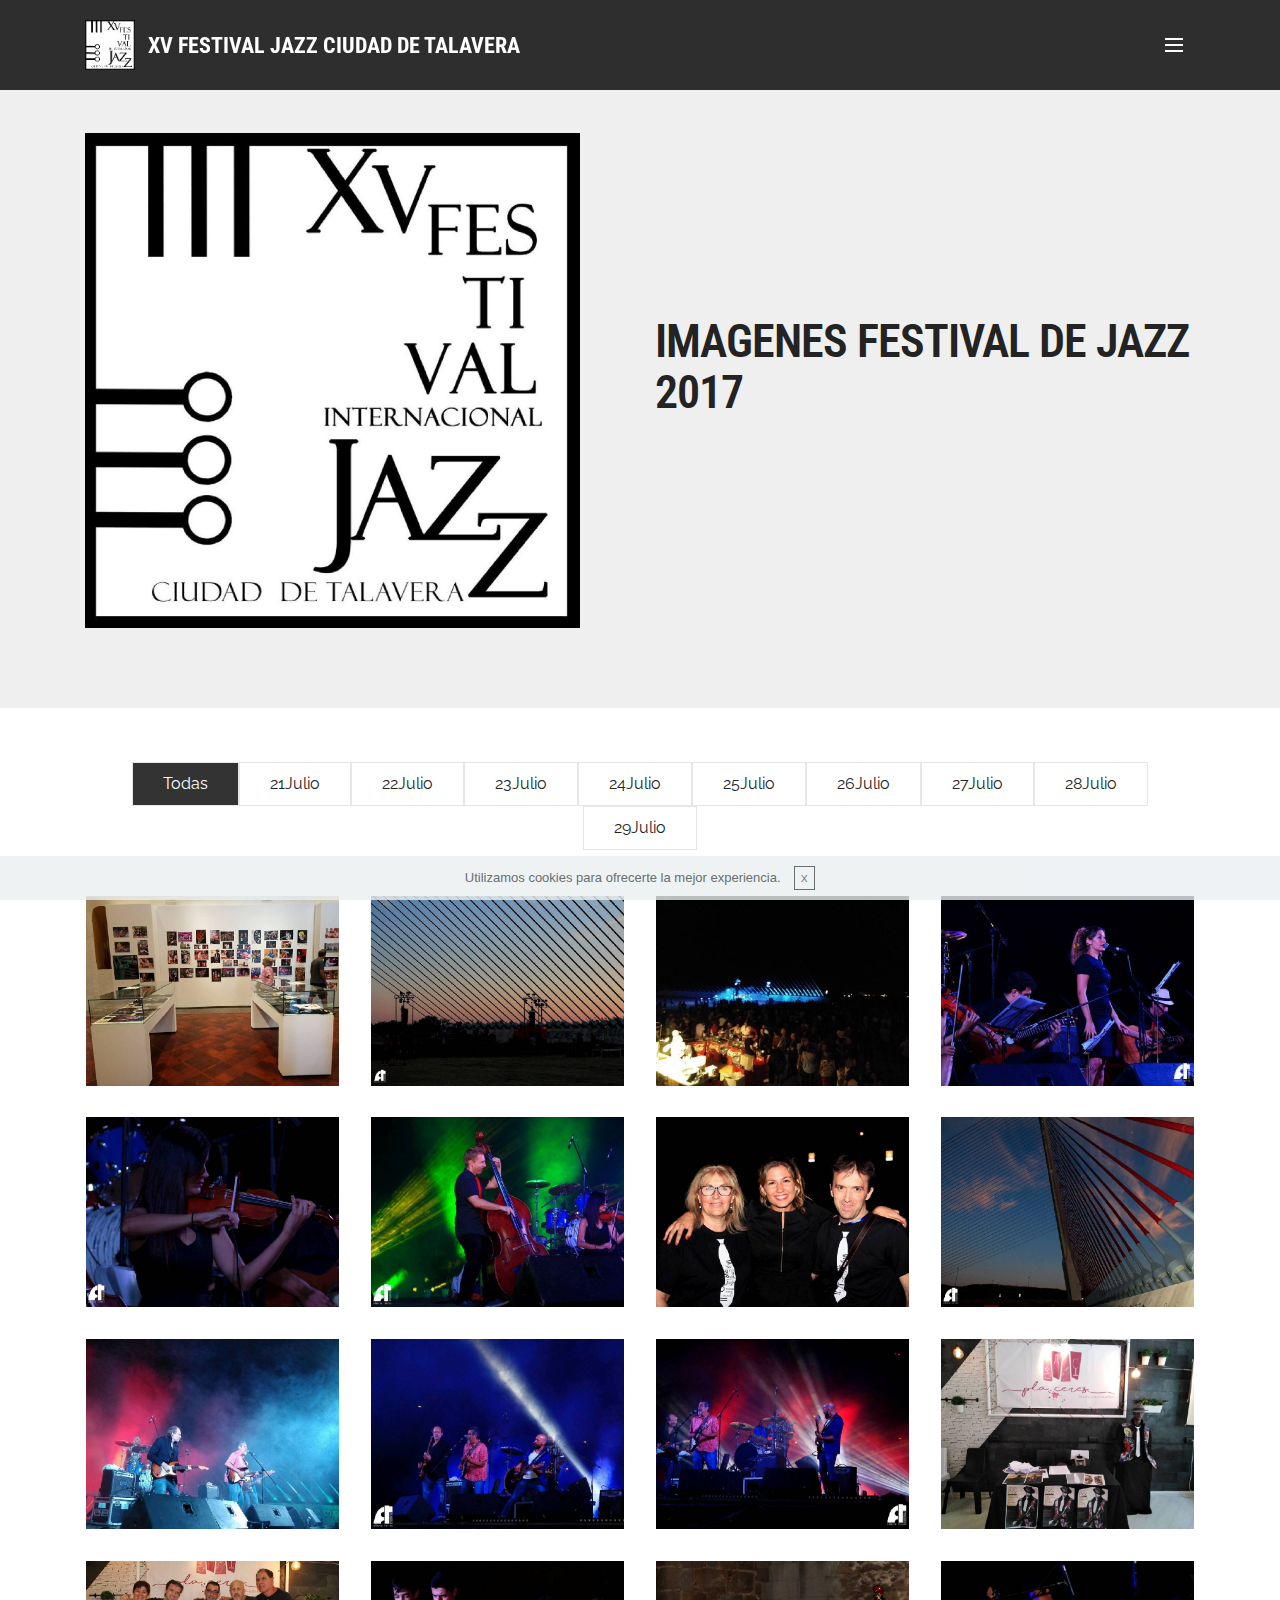
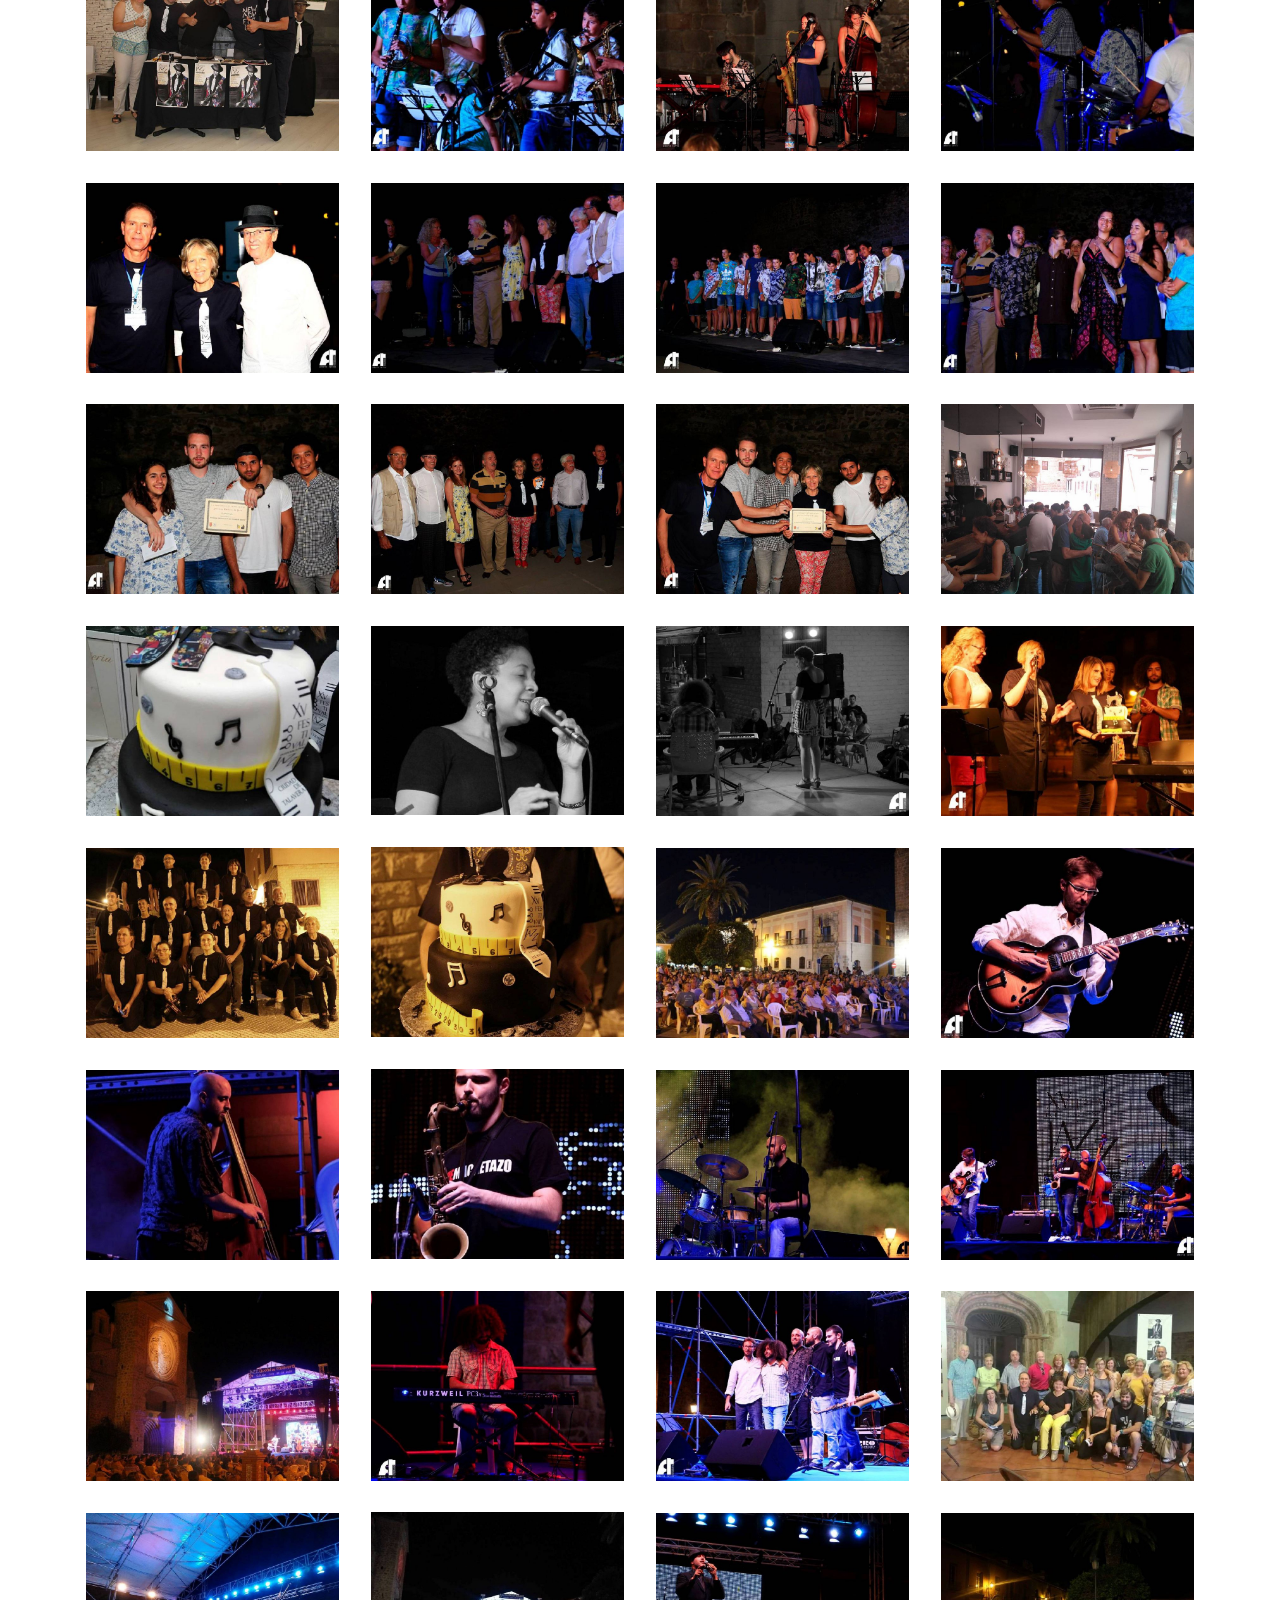
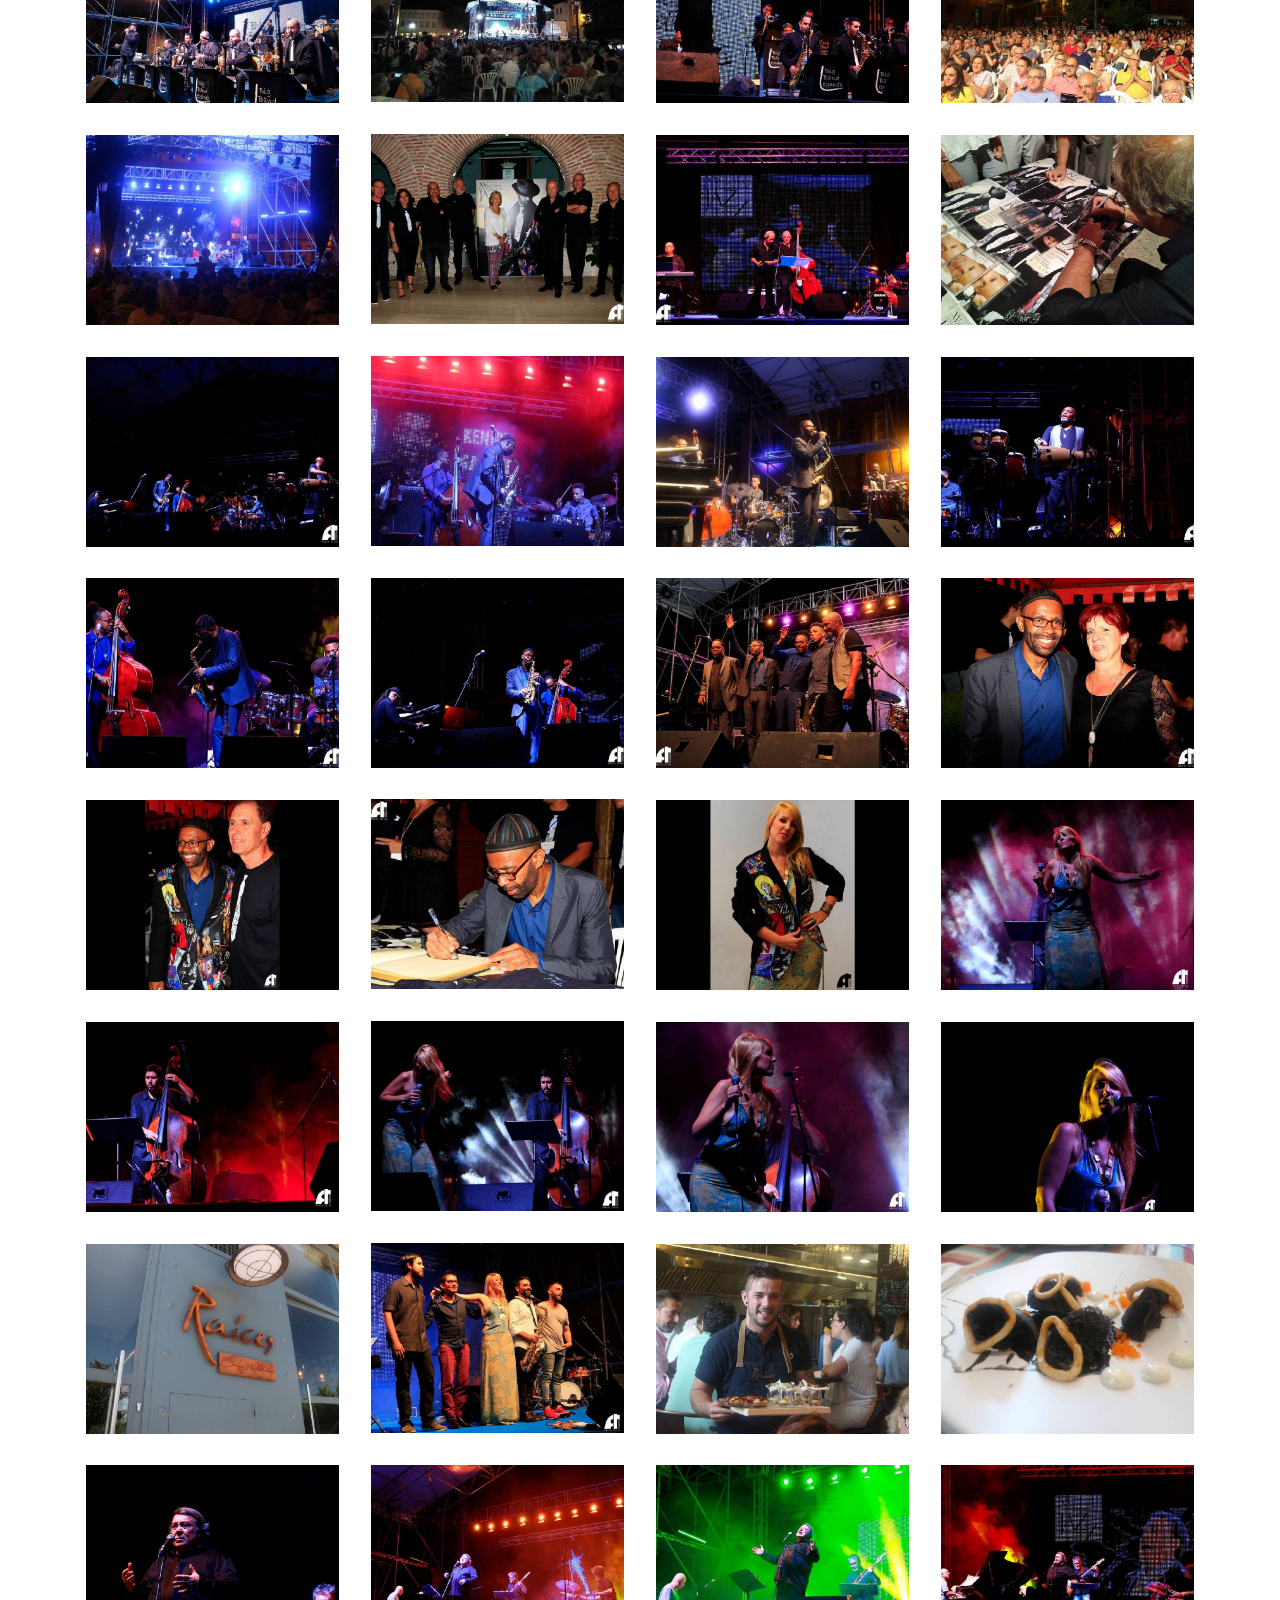
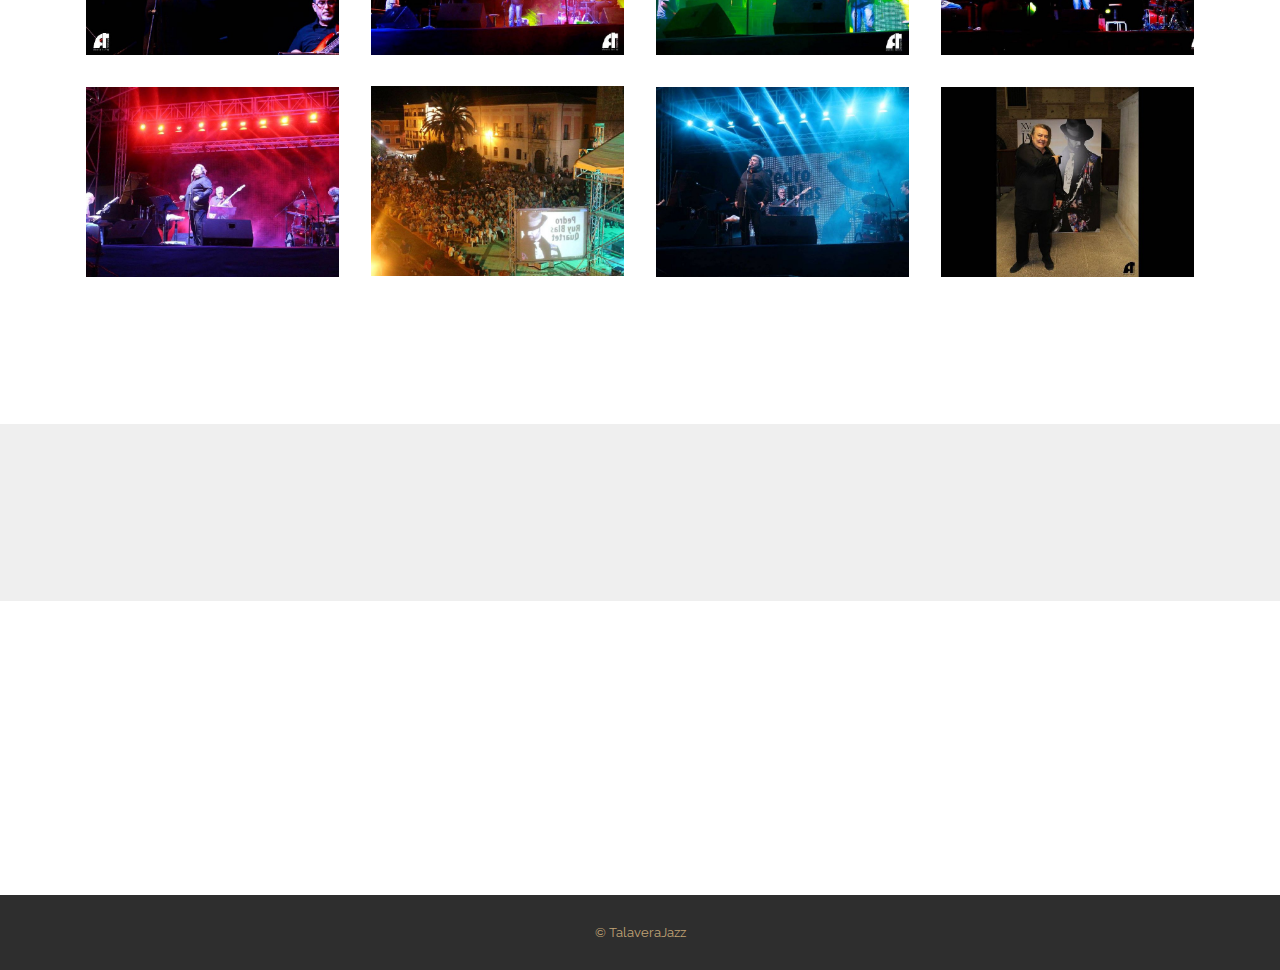
==== commit 50b337c7: "create github pages" ====
--- a/imagenes.html
+++ b/imagenes.html
@@ -1,23 +1,22 @@
 <!DOCTYPE html>
 <html >
 <head>
-  <!-- Site made with Mobirise Website Builder v4.5.2, https://mobirise.com -->
+  <!-- Site made with Mobirise Website Builder v4.9.3, https://mobirise.com -->
   <meta charset="UTF-8">
   <meta http-equiv="X-UA-Compatible" content="IE=edge">
-  <meta name="generator" content="Mobirise v4.5.2, mobirise.com">
+  <meta name="generator" content="Mobirise v4.9.3, mobirise.com">
   <meta name="viewport" content="width=device-width, initial-scale=1, minimum-scale=1">
   <link rel="shortcut icon" href="assets/images/logo-1-128x128.jpg" type="image/x-icon">
   <meta name="description" content="Imagenes XV Festival Jazz Ciudad de Talavera edición 2017">
   <title>Imagenes XV Festival Jazz Ciudad de Talavera</title>
   <link rel="stylesheet" href="https://fonts.googleapis.com/css?family=Montserrat:400,700">
   <link rel="stylesheet" href="https://fonts.googleapis.com/css?family=Raleway:100,100i,200,200i,300,300i,400,400i,500,500i,600,600i,700,700i,800,800i,900,900i">
-  <link rel="stylesheet" href="assets/bootstrap-material-design-font/css/material.css">
   <link rel="stylesheet" href="https://fonts.googleapis.com/css?family=Lora:400,700,400italic,700italic&subset=latin">
   <link rel="stylesheet" href="assets/et-line-font-plugin/style.css">
   <link rel="stylesheet" href="assets/tether/tether.min.css">
   <link rel="stylesheet" href="assets/bootstrap/css/bootstrap.min.css">
+  <link rel="stylesheet" href="assets/dropdown/css/style.css">
   <link rel="stylesheet" href="assets/socicon/css/styles.css">
-  <link rel="stylesheet" href="assets/dropdown/css/style.css">
   <link rel="stylesheet" href="assets/animate.css/animate.min.css">
   <link rel="stylesheet" href="assets/theme/css/style.css">
   <link rel="stylesheet" href="assets/mobirise-gallery/style.css">
@@ -42,7 +41,7 @@
 <!-- /Google Analytics -->
 
 
-<section id="menu-30" data-rv-view="1049">
+  <section id="menu-30" data-rv-view="68">
 
     <nav class="navbar navbar-dropdown transparent navbar-fixed-top bg-color">
         <div class="container">
@@ -51,8 +50,8 @@
                 <div class="mbr-table-cell">
 
                     <div class="navbar-brand">
-                        <a href="https://talaverajazz.github.io/talaverajazzfestival/" class="navbar-logo"><img src="assets/images/logo-1-128x128.jpg" alt="Mobirise"></a>
-                        <a class="navbar-caption" href="https://talaverajazz.github.io/xvfestival/">TALAVERAJAZZ FESTIVAL</a>
+                        <a href="https://talaverajazz.github.io/xvfestival/" class="navbar-logo"><img src="assets/images/logo-1-128x128.jpg" alt="XV FESTIVAL JAZZ CIUDAD DE TALAVERA 2017" title="XV FESTIVAL JAZZ CIUDAD DE TALAVERA 2017"></a>
+                        <a class="navbar-caption" href="https://talaverajazz.github.io/xvfestival/">XV FESTIVAL JAZZ CIUDAD DE TALAVERA</a>
                     </div>
 
                 </div>
@@ -75,7 +74,7 @@
 
 </section>
 
-<section class="engine"><a href="https://mobirise.co">Mobirise</a></section><section class="mbr-info mbr-section mbr-section-md-padding mbr-after-navbar" id="msg-box2-3s" data-rv-view="1043" style="background-color: rgb(46, 46, 46); padding-top: 90px; padding-bottom: 0px;">
+<section class="engine"><a href="https://mobirise.info/j">website templates</a></section><section class="mbr-info mbr-section mbr-section-md-padding mbr-after-navbar" id="msg-box2-3s" data-rv-view="62" style="background-color: rgb(46, 46, 46); padding-top: 90px; padding-bottom: 0px;">
 
     
     <div class="container">
@@ -97,7 +96,7 @@
     </div>
 </section>
 
-<section class="mbr-section" id="msg-box5-3r" data-rv-view="1046" style="background-color: rgb(239, 239, 239); padding-top: 40px; padding-bottom: 80px;">
+<section class="mbr-section" id="msg-box5-3r" data-rv-view="65" style="background-color: rgb(239, 239, 239); padding-top: 40px; padding-bottom: 80px;">
 
     
     <div class="container">
@@ -127,7 +126,7 @@
 
 </section>
 
-<section class="mbr-gallery mbr-section mbr-section-nopadding mbr-slider-carousel" data-filter="true" id="gallery2-3o" data-rv-view="1051" style="background-color: rgb(255, 255, 255); padding-top: 1.5rem; padding-bottom: 1.5rem;">
+<section class="mbr-gallery mbr-section mbr-section-nopadding mbr-slider-carousel" data-filter="true" id="gallery2-3o" data-rv-view="70" style="background-color: rgb(255, 255, 255); padding-top: 1.5rem; padding-bottom: 1.5rem;">
     <!-- Filter -->
     <div class="mbr-gallery-filter container gallery-filter-active">
         <ul>
@@ -1087,7 +1086,7 @@
     </div>
 </section>
 
-<section class="mbr-section mbr-section__container" id="buttons1-5o" data-rv-view="1358" style="background-color: rgb(255, 255, 255); padding-top: 20px; padding-bottom: 20px;">
+<section class="mbr-section mbr-section__container" id="buttons1-5o" data-rv-view="377" style="background-color: rgb(255, 255, 255); padding-top: 20px; padding-bottom: 20px;">
 
     <div class="container">
         <div class="row">
@@ -1099,7 +1098,7 @@
 
 </section>
 
-<section class="mbr-section mbr-section-md-padding" id="social-buttons1-4n" data-rv-view="1360" style="background-color: rgb(239, 239, 239); padding-top: 30px; padding-bottom: 30px;">
+<section class="mbr-section mbr-section-md-padding" id="social-buttons1-4n" data-rv-view="379" style="background-color: rgb(239, 239, 239); padding-top: 30px; padding-bottom: 30px;">
     
     <div class="container">
         <div class="row">
@@ -1127,7 +1126,7 @@
     </div>
 </section>
 
-<section class="mbr-cards mbr-section mbr-section-nopadding" id="features1-50" data-rv-view="1362" style="background-color: rgb(255, 255, 255);">
+<section class="mbr-cards mbr-section mbr-section-nopadding" id="features1-50" data-rv-view="381" style="background-color: rgb(255, 255, 255);">
 
         
 
@@ -1170,10 +1169,10 @@
     </div>
 </section>
 
-<footer class="mbr-small-footer mbr-section mbr-section-nopadding" id="footer1-3j" data-rv-view="1365" style="background-color: rgb(46, 46, 46); padding-top: 1.75rem; padding-bottom: 1.75rem;">
+<footer class="mbr-small-footer mbr-section mbr-section-nopadding" id="footer1-3j" data-rv-view="384" style="background-color: rgb(46, 46, 46); padding-top: 1.75rem; padding-bottom: 1.75rem;">
     
     <div class="container text-xs-center">
-        <p>Copyright (c) 2016 Talavera Jazz.</p>
+        <p><a href="https://talaverajazz.github.io/">© TalaveraJazz</a></p>
     </div>
 </footer>
 
@@ -1181,16 +1180,16 @@
   <script src="assets/web/assets/jquery/jquery.min.js"></script>
   <script src="assets/tether/tether.min.js"></script>
   <script src="assets/bootstrap/js/bootstrap.min.js"></script>
-  <script src="assets/social-likes/social-likes.js"></script>
+  <script src="assets/smooth-scroll/smooth-scroll.js"></script>
   <script src="assets/cookies-alert-plugin/cookies-alert-core.js"></script>
   <script src="assets/cookies-alert-plugin/cookies-alert-script.js"></script>
+  <script src="assets/social-likes/social-likes.js"></script>
   <script src="assets/viewport-checker/jquery.viewportchecker.js"></script>
   <script src="assets/dropdown/js/script.min.js"></script>
   <script src="assets/touch-swipe/jquery.touch-swipe.min.js"></script>
   <script src="assets/masonry/masonry.pkgd.min.js"></script>
   <script src="assets/imagesloaded/imagesloaded.pkgd.min.js"></script>
   <script src="assets/bootstrap-carousel-swipe/bootstrap-carousel-swipe.js"></script>
-  <script src="assets/smooth-scroll/smooth-scroll.js"></script>
   <script src="assets/theme/js/script.js"></script>
   <script src="assets/mobirise-gallery/player.min.js"></script>
   <script src="assets/mobirise-gallery/script.js"></script>
--- a/assets/mobirise-gallery/style.css
+++ b/assets/mobirise-gallery/style.css
@@ -1,213 +1,213 @@
-.mbr-gallery .icon {
-  z-index: 100 !important;
-}
-
-.mbr-gallery .mbr-gallery-item>div:hover .icon-video,
-.mbr-gallery .mbr-gallery-item>div:hover .icon-focus {
-  opacity: 1;
-}
-
-.mbr-gallery .icon-video {
-  color: white;
-  opacity: 0;
-  position: absolute;
-  top: calc(50% - 24px);
-  left: calc(50% - 27px);
-  font-size: 3rem;
-  transition: .2s opacity ease-in-out;
-  z-index: 5;
-}
-
-.mbr-gallery .icon-video::before {
-  color: white;
-  content: "\e011";
-  position: absolute;
-}
-
-.mbr-gallery .icon-focus {
-  color: white;
-  opacity: 0;
-  position: absolute;
-  top: calc(50% - 24px);
-  left: calc(50% - 32px);
-  font-size: 3rem !important;
-  transition: .2s opacity ease-in-out;
-  z-index: 5;
-  font-family: 'et-line' !important;
-}
-
-.mbr-gallery .icon-focus::before {
-  content: '\e01b';
-  color: white;
-  position: absolute;
-}
-
-.mbr-gallery .mbr-gallery-item {
-  cursor: pointer;
-}
-
-.mbr-gallery .item-overlay {
-  position: absolute;
-  width: 60px;
-  font-size: 60px;
-  z-index: 10;
-  height: 60px;
-  top: calc(50% - 30px);
-  left: calc(50% - 30px);
-  cursor: pointer;
-  z-index: 5;
-}
-
-.mbr-gallery .mbr-gallery-item> div::before {
-  content: "";
-  position: absolute;
-  left: 0;
-  top: 0;
-  width: 100%;
-  height: 100%;
-  background: -webkit-linear-gradient(left, #554346, #45505b) !important;
-  background: -moz-linear-gradient(left, #554346, #45505b) !important;
-  background: -o-linear-gradient(left, #554346, #45505b) !important;
-  background: -ms-linear-gradient(left, #554346, #45505b) !important;
-  background: linear-gradient(left, #554346, #45505b) !important;
-  opacity: 0;
-  -webkit-transition: .2s opacity ease-in-out;
-  transition: .2s opacity ease-in-out;
-}
-
-.mbr-gallery .mbr-gallery-item:hover> div::before {
-  opacity: 0.5;
-}
-
-.mbr-gallery-row {
-  padding-left: 0px;
-  padding-right: 0px;
-}
-
-.mbr-gallery-item__hided {
-  position: absolute !important;
-  width: 0px !important;
-  height: 0px;
-  left: 0 !important;
-  padding: 0 !important;
-}
-
-.mbr-gallery-item__hided img {
-  display: none;
-}
-
-.mbr-gallery-item__hided span {
-  display: none;
-}
-
-.mbr-gallery-filter {
-  padding-top: 30px;
-  padding-bottom: 30px;
-  text-align: center;
-}
-.mbr-gallery-filter.gallery-filter__bg li{
- color: white;
-}
-.mbr-gallery-filter.gallery-filter__bg .active{
-  color:black;
-  background-color: white;
-}
-
-.mbr-gallery-filter ul {
-  padding-left: 0px;
-  display: inline-block;
-  list-style: none;
-  margin-bottom: 0px;
-}
-
-.mbr-gallery-filter li {
-  font-size: 16px;
-  font-family: 'Raleway';
-  cursor: pointer;
-  color: #242424;
-  display: inline-block;
-  padding: 9px 30px 9px 30px;
-  border: 1px solid #e6e6e6;
-  transition: all 0.3s ease-out;
-}
-
-.mbr-gallery-filter li:hover {
-  background-color: #333333;
-  color: #c39f76;
-}
-
-.mbr-gallery-filter li.active {
-  color: white;
-  background-color: #333333;
-}
-
-.mbr-gallery-filter li.active:hover {
-  color: white;
-  background-color: #333333;
-}
-
-.mbr-gallery-item> div {
-  position: relative;
-}
-
-.mbr-gallery-item--p1 {
-  padding: 1rem;
-}
-
-.mbr-gallery-item--p2 {
-  padding: 2rem;
-}
-
-.mbr-gallery-item--p3 {
-  padding: 3rem;
-}
-
-.mbr-gallery-item--p4 {
-  padding: 4rem;
-}
-
-.mbr-gallery-item--p5 {
-  padding: 5rem;
-}
-
-.mbr-gallery-item--p6 {
-  padding: 6rem;
-}
-.mbr-gallery .mbr-gallery-item--p6, .mbr-gallery .mbr-gallery-item--p5,.mbr-gallery .mbr-gallery-item--p4{
-    width:50%;
-}
-@media(max-width:992px){
-     .mbr-gallery-item--p1 {
-    padding: 1rem;
-  }
-  .mbr-gallery-item--p2 {
-    padding: 2rem;
-  }
-  .mbr-gallery-item--p3 {
-    padding: 3rem;
-  }
-  .mbr-gallery-item--p4 {
-    padding: 3rem;
-  }
-  .mbr-gallery-item--p5 {
-    padding: 3rem;
-  }
-  .mbr-gallery-item--p6 {
-    padding: 3rem;
-  }
-}
-.video-container .mbr-background-video iframe {
-  width:100%;
-  height:100%;
-}
-@media(max-width:992px) and (min-width:400px) {
-
-  .mbr-gallery .mbr-gallery-item--p6, .mbr-gallery .mbr-gallery-item--p5, .mbr-gallery .mbr-gallery-item--p4, .mbr-gallery .mbr-gallery-item--p3, .mbr-gallery .mbr-gallery-item--p2 {
-    width: 50%;
-  }
-}
-@media(max-width:400px){
-    .mbr-gallery .mbr-gallery-item--p6, .mbr-gallery .mbr-gallery-item--p5, .mbr-gallery .mbr-gallery-item--p4, .mbr-gallery-item--p3{
-    width:100%;
-}
+.mbr-gallery .icon {
+  z-index: 100 !important;
+}
+
+.mbr-gallery .mbr-gallery-item>div:hover .icon-video,
+.mbr-gallery .mbr-gallery-item>div:hover .icon-focus {
+  opacity: 1;
+}
+
+.mbr-gallery .icon-video {
+  color: white;
+  opacity: 0;
+  position: absolute;
+  top: calc(50% - 24px);
+  left: calc(50% - 27px);
+  font-size: 3rem;
+  transition: .2s opacity ease-in-out;
+  z-index: 5;
+}
+
+.mbr-gallery .icon-video::before {
+  color: white;
+  content: "\e011";
+  position: absolute;
+}
+
+.mbr-gallery .icon-focus {
+  color: white;
+  opacity: 0;
+  position: absolute;
+  top: calc(50% - 24px);
+  left: calc(50% - 32px);
+  font-size: 3rem !important;
+  transition: .2s opacity ease-in-out;
+  z-index: 5;
+  font-family: 'et-line' !important;
+}
+
+.mbr-gallery .icon-focus::before {
+  content: '\e01b';
+  color: white;
+  position: absolute;
+}
+
+.mbr-gallery .mbr-gallery-item {
+  cursor: pointer;
+}
+
+.mbr-gallery .item-overlay {
+  position: absolute;
+  width: 60px;
+  font-size: 60px;
+  z-index: 10;
+  height: 60px;
+  top: calc(50% - 30px);
+  left: calc(50% - 30px);
+  cursor: pointer;
+  z-index: 5;
+}
+
+.mbr-gallery .mbr-gallery-item> div::before {
+  content: "";
+  position: absolute;
+  left: 0;
+  top: 0;
+  width: 100%;
+  height: 100%;
+  background: -webkit-linear-gradient(left, #554346, #45505b) !important;
+  background: -moz-linear-gradient(left, #554346, #45505b) !important;
+  background: -o-linear-gradient(left, #554346, #45505b) !important;
+  background: -ms-linear-gradient(left, #554346, #45505b) !important;
+  background: linear-gradient(left, #554346, #45505b) !important;
+  opacity: 0;
+  -webkit-transition: .2s opacity ease-in-out;
+  transition: .2s opacity ease-in-out;
+}
+
+.mbr-gallery .mbr-gallery-item:hover> div::before {
+  opacity: 0.5;
+}
+
+.mbr-gallery-row {
+  padding-left: 0px;
+  padding-right: 0px;
+}
+
+.mbr-gallery-item__hided {
+  position: absolute !important;
+  width: 0px !important;
+  height: 0px;
+  left: 0 !important;
+  padding: 0 !important;
+}
+
+.mbr-gallery-item__hided img {
+  display: none;
+}
+
+.mbr-gallery-item__hided span {
+  display: none;
+}
+
+.mbr-gallery-filter {
+  padding-top: 30px;
+  padding-bottom: 30px;
+  text-align: center;
+}
+.mbr-gallery-filter.gallery-filter__bg li{
+ color: white;
+}
+.mbr-gallery-filter.gallery-filter__bg .active{
+  color:black;
+  background-color: white;
+}
+
+.mbr-gallery-filter ul {
+  padding-left: 0px;
+  display: inline-block;
+  list-style: none;
+  margin-bottom: 0px;
+}
+
+.mbr-gallery-filter li {
+  font-size: 16px;
+  font-family: 'Raleway';
+  cursor: pointer;
+  color: #242424;
+  display: inline-block;
+  padding: 9px 30px 9px 30px;
+  border: 1px solid #e6e6e6;
+  transition: all 0.3s ease-out;
+}
+
+.mbr-gallery-filter li:hover {
+  background-color: #333333;
+  color: #c39f76;
+}
+
+.mbr-gallery-filter li.active {
+  color: white;
+  background-color: #333333;
+}
+
+.mbr-gallery-filter li.active:hover {
+  color: white;
+  background-color: #333333;
+}
+
+.mbr-gallery-item> div {
+  position: relative;
+}
+
+.mbr-gallery-item--p1 {
+  padding: 1rem;
+}
+
+.mbr-gallery-item--p2 {
+  padding: 2rem;
+}
+
+.mbr-gallery-item--p3 {
+  padding: 3rem;
+}
+
+.mbr-gallery-item--p4 {
+  padding: 4rem;
+}
+
+.mbr-gallery-item--p5 {
+  padding: 5rem;
+}
+
+.mbr-gallery-item--p6 {
+  padding: 6rem;
+}
+.mbr-gallery .mbr-gallery-item--p6, .mbr-gallery .mbr-gallery-item--p5,.mbr-gallery .mbr-gallery-item--p4{
+    width:50%;
+}
+@media(max-width:992px){
+     .mbr-gallery-item--p1 {
+    padding: 1rem;
+  }
+  .mbr-gallery-item--p2 {
+    padding: 2rem;
+  }
+  .mbr-gallery-item--p3 {
+    padding: 3rem;
+  }
+  .mbr-gallery-item--p4 {
+    padding: 3rem;
+  }
+  .mbr-gallery-item--p5 {
+    padding: 3rem;
+  }
+  .mbr-gallery-item--p6 {
+    padding: 3rem;
+  }
+}
+.video-container .mbr-background-video iframe {
+  width:100%;
+  height:100%;
+}
+@media(max-width:992px) and (min-width:400px) {
+
+  .mbr-gallery .mbr-gallery-item--p6, .mbr-gallery .mbr-gallery-item--p5, .mbr-gallery .mbr-gallery-item--p4, .mbr-gallery .mbr-gallery-item--p3, .mbr-gallery .mbr-gallery-item--p2 {
+    width: 50%;
+  }
+}
+@media(max-width:400px){
+    .mbr-gallery .mbr-gallery-item--p6, .mbr-gallery .mbr-gallery-item--p5, .mbr-gallery .mbr-gallery-item--p4, .mbr-gallery-item--p3{
+    width:100%;
+}
 }--- a/assets/mobirise/css/mbr-additional.css
+++ b/assets/mobirise/css/mbr-additional.css
@@ -416,7 +416,7 @@
   color: #c0a375;
 }
 .scrollToTop_wraper {
-  opacity: 0 !important;
+  display: none;
 }
 #msg-box6-2b .mbr-section-title,
 #msg-box6-2b .lead p {
@@ -436,7 +436,7 @@
 #menu-1i .navbar-caption {
   color: #ffffff;
   font-family: 'Roboto Condensed', sans-serif;
-  font-size: 16px;
+  font-size: 22px;
 }
 #menu-1i .navbar-toggler {
   color: #ffffff;
@@ -451,11 +451,11 @@
   font-family: 'Roboto Condensed', sans-serif;
 }
 #menu-1i .link {
-  font-size: 0.9rem;
+  font-size: 1rem;
 }
 #menu-1i .dropdown-item,
 #menu-1i .nav-dropdown-sm .link {
-  font-size: 0.975rem;
+  font-size: 1.083rem;
 }
 #menu-1i .link:hover,
 #menu-1i .dropdown-item:hover,
@@ -671,7 +671,7 @@
 #menu-30 .navbar-caption {
   color: #ffffff;
   font-family: 'Roboto Condensed', sans-serif;
-  font-size: 16px;
+  font-size: 22px;
 }
 #menu-30 .navbar-toggler {
   color: #ffffff;
@@ -686,11 +686,11 @@
   font-family: 'Roboto Condensed', sans-serif;
 }
 #menu-30 .link {
-  font-size: 0.9rem;
+  font-size: 1rem;
 }
 #menu-30 .dropdown-item,
 #menu-30 .nav-dropdown-sm .link {
-  font-size: 0.975rem;
+  font-size: 1.083rem;
 }
 #menu-30 .link:hover,
 #menu-30 .dropdown-item:hover,
@@ -748,7 +748,7 @@
 #menu-5f .navbar-caption {
   color: #ffffff;
   font-family: 'Roboto Condensed', sans-serif;
-  font-size: 16px;
+  font-size: 22px;
 }
 #menu-5f .navbar-toggler {
   color: #ffffff;
@@ -763,11 +763,11 @@
   font-family: 'Roboto Condensed', sans-serif;
 }
 #menu-5f .link {
-  font-size: 0.9rem;
+  font-size: 1rem;
 }
 #menu-5f .dropdown-item,
 #menu-5f .nav-dropdown-sm .link {
-  font-size: 0.975rem;
+  font-size: 1.083rem;
 }
 #menu-5f .link:hover,
 #menu-5f .dropdown-item:hover,
@@ -833,7 +833,7 @@
 #menu-5q .navbar-caption {
   color: #ffffff;
   font-family: 'Roboto Condensed', sans-serif;
-  font-size: 16px;
+  font-size: 22px;
 }
 #menu-5q .navbar-toggler {
   color: #ffffff;
@@ -848,11 +848,11 @@
   font-family: 'Roboto Condensed', sans-serif;
 }
 #menu-5q .link {
-  font-size: 0.9rem;
+  font-size: 1rem;
 }
 #menu-5q .dropdown-item,
 #menu-5q .nav-dropdown-sm .link {
-  font-size: 0.975rem;
+  font-size: 1.083rem;
 }
 #menu-5q .link:hover,
 #menu-5q .dropdown-item:hover,
@@ -918,7 +918,7 @@
 #menu-61 .navbar-caption {
   color: #ffffff;
   font-family: 'Roboto Condensed', sans-serif;
-  font-size: 16px;
+  font-size: 22px;
 }
 #menu-61 .navbar-toggler {
   color: #ffffff;
@@ -933,11 +933,11 @@
   font-family: 'Roboto Condensed', sans-serif;
 }
 #menu-61 .link {
-  font-size: 0.9rem;
+  font-size: 1rem;
 }
 #menu-61 .dropdown-item,
 #menu-61 .nav-dropdown-sm .link {
-  font-size: 0.975rem;
+  font-size: 1.083rem;
 }
 #menu-61 .link:hover,
 #menu-61 .dropdown-item:hover,
